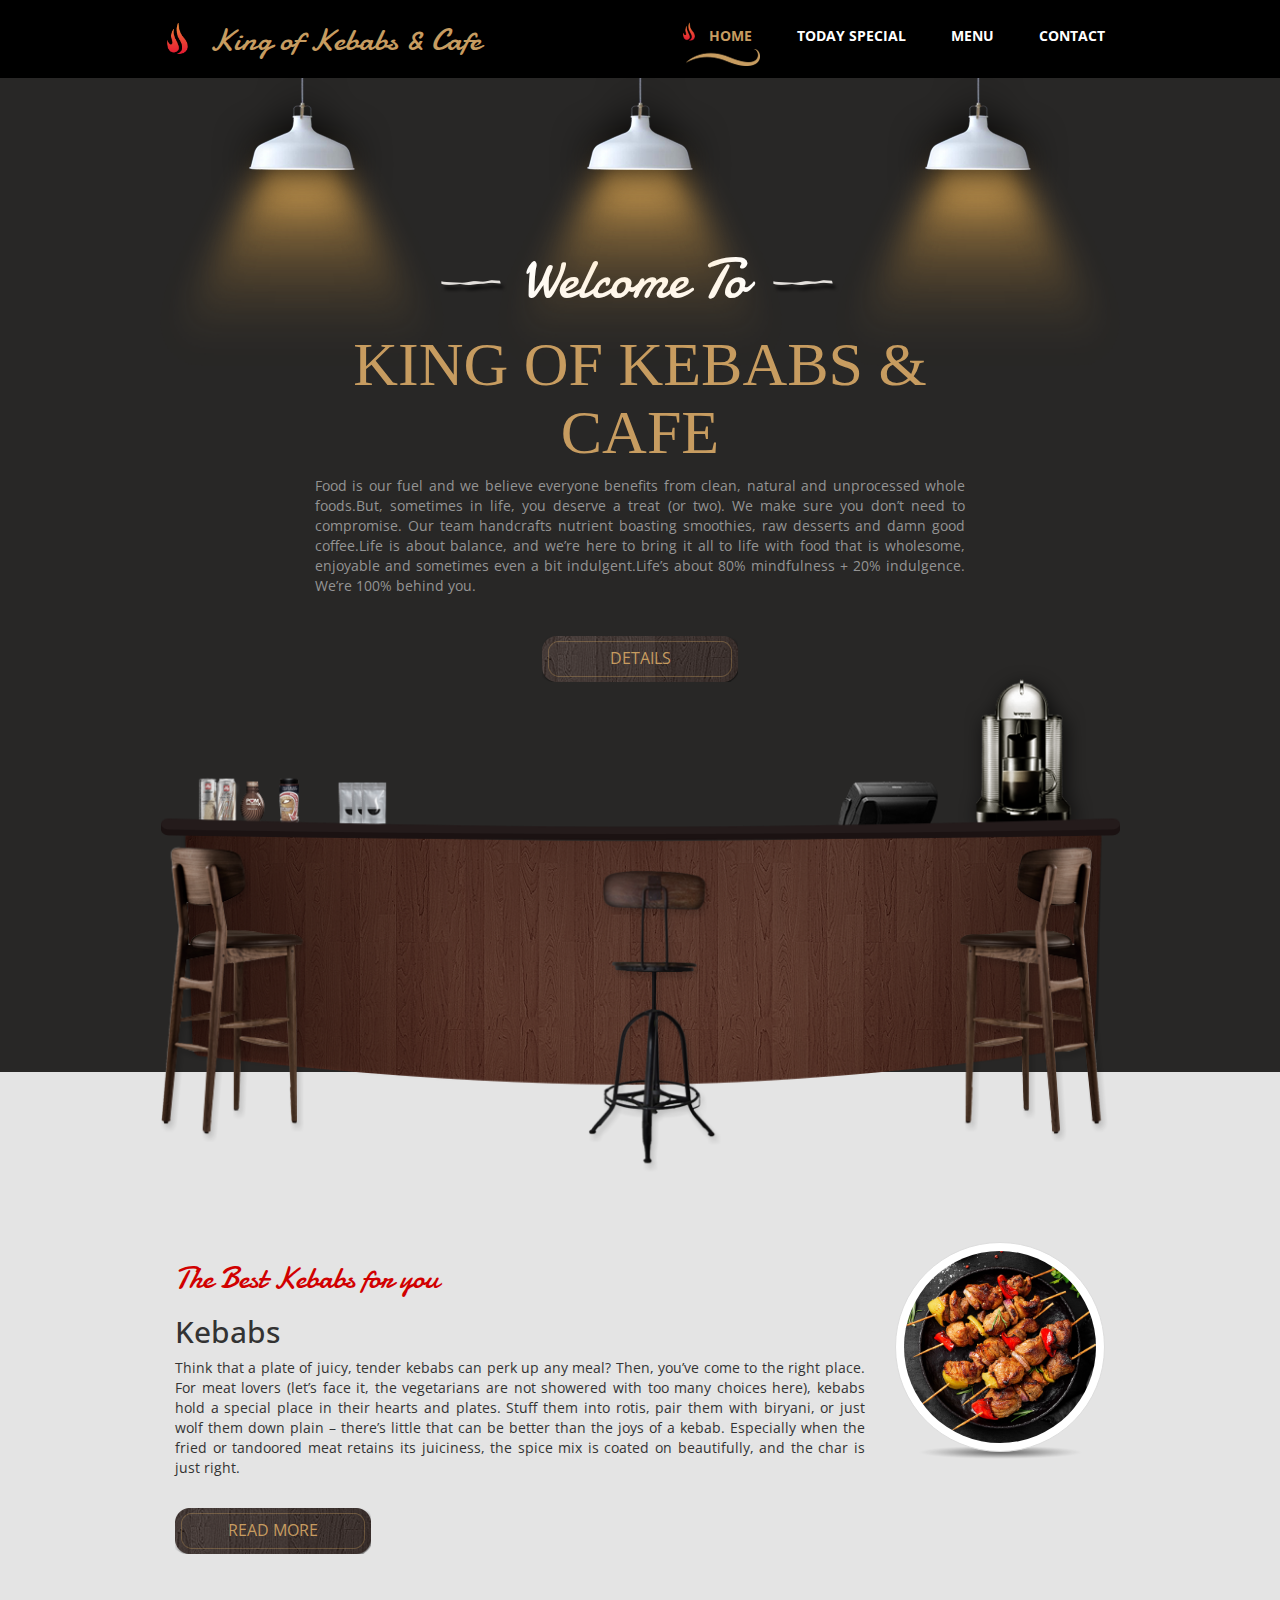
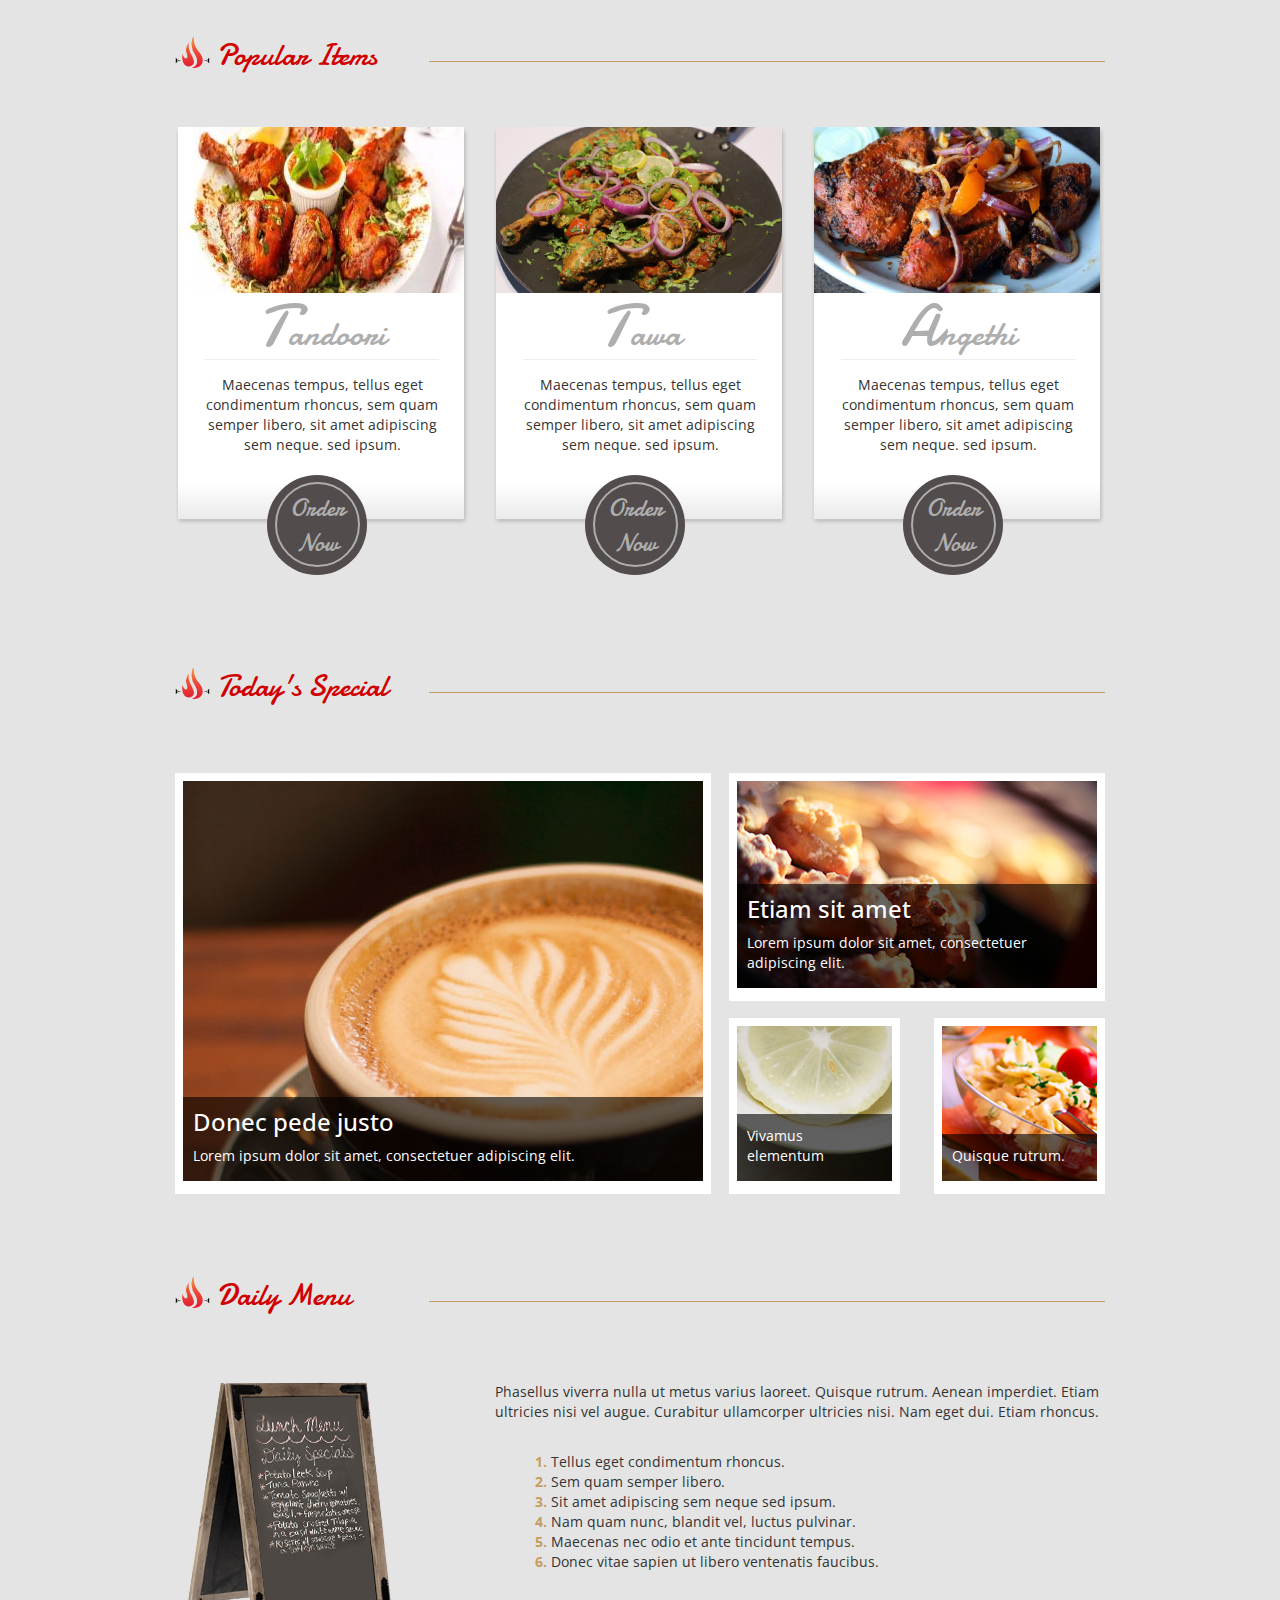
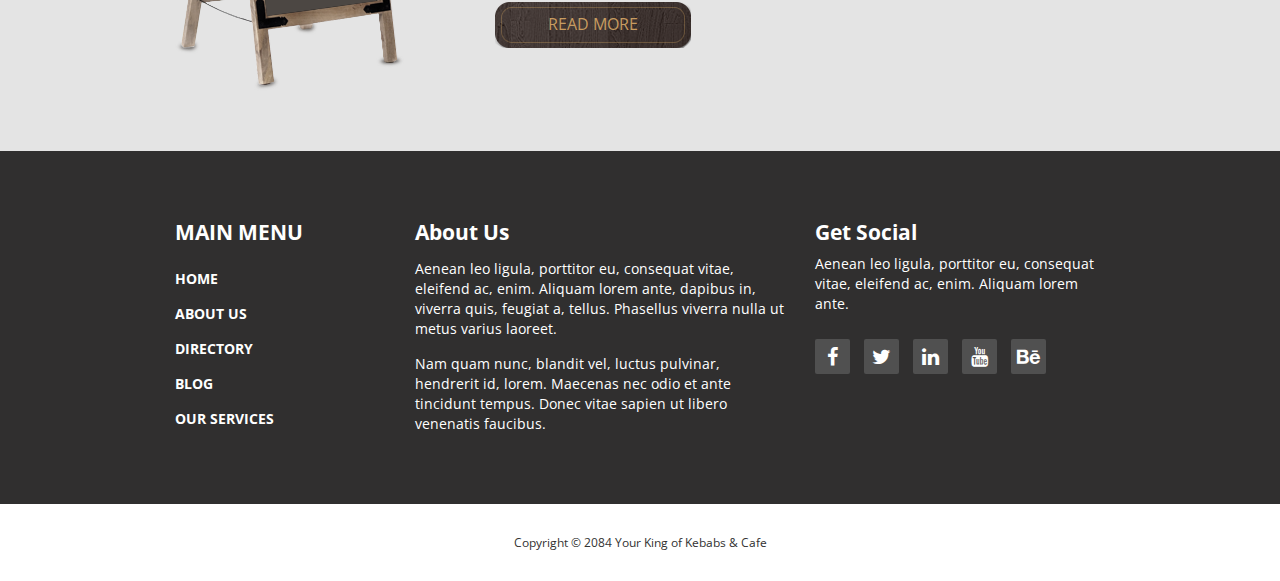
==== index.html @ 45ab11cb "meta tags fixes" ====
<!DOCTYPE html>
<html lang="en">

<head>
  <meta charset="utf-8">
  <meta http-equiv="X-UA-Compatible" content="IE=edge">
  <meta name="viewport" content="width=device-width, initial-scale=1">
  <title>King of Kebabs & Cafe</title>
  <!-- Primary Meta Tags -->
  <title>King of kebabs & Cafe</title>
  <meta name="title" content="King of kebabs & Cafe">
  <meta name="description"
    content="Think that a plate of juicy, tender kebabs can perk up any meal? Then this is the right place.">

  <!-- Open Graph / Facebook -->
  <meta property="og:type" content="website">
  <meta property="og:url" content="https://metatags.io/">
  <meta property="og:title" content="King of kebabs & Cafe">
  <meta property="og:description"
    content="Think that a plate of juicy, tender kebabs can perk up any meal? Then this is the right place.">
  <meta property="og:image"
    content="https://metatags.io/assets/meta-tags-16a33a6a8531e519cc0936fbba0ad904e52d35f34a46c97a2c9f6f7dd7d336f2.png">

  <!-- Twitter -->
  <meta property="twitter:card" content="summary_large_image">
  <meta property="twitter:url" content="https://metatags.io/">
  <meta property="twitter:title" content="King of kebabs & Cafe">
  <meta property="twitter:description"
    content="Think that a plate of juicy, tender kebabs can perk up any meal? Then this is the right place.">
  <meta property="twitter:image"
    content="https://metatags.io/assets/meta-tags-16a33a6a8531e519cc0936fbba0ad904e52d35f34a46c97a2c9f6f7dd7d336f2.png">
  <meta name="keywords" content="kebabs, king, food, tandoori, australia, canberra, tawa, chcken, grill, fried.">
  <meta name="robots" content="index, follow">
  <meta http-equiv="Content-Type" content="text/html; charset=utf-8">
  <meta name="language" content="English">

  <link href='https://fonts.googleapis.com/css?family=Open+Sans:400,300,400italic,600,700' rel='stylesheet'
    type='text/css'>
  <link href='https://fonts.googleapis.com/css?family=Damion' rel='stylesheet' type='text/css'>
  <link href="css/bootstrap.min.css" rel="stylesheet">
  <link href="css/font-awesome.min.css" rel="stylesheet">
  <link href="css/templatemo-style.css" rel="stylesheet">
  <link rel="shortcut icon" href="img/logo.png" type="image/x-icon" />

</head>

<body>
  <!-- Preloader -->
  <div id="loader-wrapper">
    <div id="loader"></div>
    <div class="loader-section section-left"></div>
    <div class="loader-section section-right"></div>
  </div>
  <!-- End Preloader -->
  <div class="tm-top-header">
    <div class="container">
      <div class="row">
        <div class="tm-top-header-inner">
          <div class="tm-logo-container">
            <img src="img/logo.png" alt="Logo" class="tm-site-logo">
            <h1 class="tm-site-name tm-handwriting-font">King of Kebabs & Cafe</h1>
          </div>
          <div class="mobile-menu-icon">
            <i class="fa fa-bars"></i>
          </div>
          <nav class="tm-nav">
            <ul>
              <li><a href="index.html" class="active">Home</a></li>
              <li><a href="today-special.html">Today Special</a></li>
              <li><a href="menu.html">Menu</a></li>
              <li><a href="contact.html">Contact</a></li>
            </ul>
          </nav>
        </div>
      </div>
    </div>
  </div>
  <section class="tm-welcome-section">
    <div class="container tm-position-relative">
      <div class="tm-lights-container">
        <img src="img/light.png" alt="Light" class="light light-1">
        <img src="img/light.png" alt="Light" class="light light-2">
        <img src="img/light.png" alt="Light" class="light light-3">
      </div>
      <div class="row tm-welcome-content">
        <h2 class="white-text tm-handwriting-font tm-welcome-header"><img src="img/header-line.png" alt="Line"
            class="tm-header-line">&nbsp;Welcome To&nbsp;&nbsp;<img src="img/header-line.png" alt="Line"
            class="tm-header-line"></h2>
        <h2 class="gold-text tm-welcome-header-2">King of Kebabs & cafe</h2>
        <p class="gray-text tm-welcome-description">Food is our fuel and we believe everyone benefits from clean,
          natural and unprocessed whole foods.

          ​

          But, sometimes in life, you deserve a treat (or two). We make sure you don’t need to compromise. Our team
          handcrafts nutrient boasting smoothies, raw desserts and damn good coffee.

          ​

          Life is about balance, and we’re here to bring it all to life with food that is wholesome, enjoyable and
          sometimes even a bit indulgent.

          ​

          Life’s about 80% mindfulness + 20% indulgence. We’re 100% behind you.</p>
        <a href="#main" class="tm-more-button tm-more-button-welcome">Details</a>
      </div>
      <img src="img/table-set.png" alt="Table Set" class="tm-table-set img-responsive">
    </div>
  </section>
  <div class="tm-main-section light-gray-bg">
    <div class="container" id="main">
      <section class="tm-section row">
        <div class="col-lg-9 col-md-9 col-sm-8">
          <h2 class="tm-section-header red-text tm-handwriting-font">The Best Kebabs for you</h2>
          <h2>Kebabs</h2>
          <p class="tm-welcome-description">Think that a plate of juicy, tender kebabs can perk up any meal? Then,
            you’ve come to the right place. For meat lovers (let’s face it, the vegetarians are not showered with too
            many choices here), kebabs hold a special place in their hearts and plates. Stuff them into rotis, pair them
            with biryani, or just wolf them down plain – there’s little that can be better than the joys of a kebab.
            Especially when the fried or tandoored meat retains its juiciness, the spice mix is coated on beautifully,
            and the char is just right.</p>
          <a href="#" class="tm-more-button margin-top-30">Read More</a>
        </div>
        <div class="col-lg-3 col-md-3 col-sm-4 tm-welcome-img-container">
          <div class="inline-block shadow-img">
            <img src="img/1.jpg" alt="Image" class="img-circle img-thumbnail">
          </div>
        </div>
      </section>
      <section class="tm-section tm-section-margin-bottom-0 row">
        <div class="col-lg-12 tm-section-header-container">
          <h2 class="tm-section-header red-text tm-handwriting-font"><img src="img/logo.png" alt="Logo"
              class="tm-site-logo"> Popular Items</h2>
          <div class="tm-hr-container">
            <hr class="tm-hr">
          </div>
        </div>
        <div class="col-lg-12 tm-popular-items-container">
          <div class="tm-popular-item">
            <img src="img/tandoori.jpg" alt="Popular" class="tm-popular-item-img">
            <div class="tm-popular-item-description">
              <h3 class="tm-handwriting-font tm-popular-item-title"><span
                  class="tm-handwriting-font bigger-first-letter">T</span>andoori</h3>
              <hr class="tm-popular-item-hr">
              <p>Maecenas tempus, tellus eget condimentum rhoncus, sem quam semper libero, sit amet adipiscing sem
                neque. sed ipsum.</p>
              <div class="order-now-container">
                <a href="#" class="order-now-link tm-handwriting-font">Order Now</a>
              </div>
            </div>
          </div>
          <div class="tm-popular-item">
            <img src="img/tawa.jpg" alt="Popular" class="tm-popular-item-img">
            <div class="tm-popular-item-description">
              <h3 class="tm-handwriting-font tm-popular-item-title"><span
                  class="tm-handwriting-font bigger-first-letter">T</span>awa</h3>
              <hr class="tm-popular-item-hr">
              <p>Maecenas tempus, tellus eget condimentum rhoncus, sem quam semper libero, sit amet adipiscing sem
                neque. sed ipsum.</p>
              <div class="order-now-container">
                <a href="#" class="order-now-link tm-handwriting-font">Order Now</a>
              </div>
            </div>
          </div>
          <div class="tm-popular-item">
            <img src="img/angethi.jpg" alt="Popular" class="tm-popular-item-img">
            <div class="tm-popular-item-description">
              <h3 class="tm-handwriting-font tm-popular-item-title"><span
                  class="tm-handwriting-font bigger-first-letter">A</span>ngethi</h3>
              <hr class="tm-popular-item-hr">
              <p>Maecenas tempus, tellus eget condimentum rhoncus, sem quam semper libero, sit amet adipiscing sem
                neque. sed ipsum.</p>
              <div class="order-now-container">
                <a href="#" class="order-now-link tm-handwriting-font">Order Now</a>
              </div>
            </div>
          </div>
        </div>
      </section>
      <section class="tm-section row">
        <div class="col-lg-12 tm-section-header-container">
          <h2 class="tm-section-header red-text tm-handwriting-font"><img src="img/logo.png" alt="Logo"
              class="tm-site-logo"> Today's Special</h2>
          <div class="tm-hr-container">
            <hr class="tm-hr">
          </div>
        </div>
        <div class="col-lg-12 tm-special-container margin-top-60">
          <div class="tm-special-container-left">
            <!-- left -->
            <div class="tm-special-item">
              <div class="tm-special-img-container">
                <img src="img/special-1.jpg" alt="Special" class="tm-special-img img-responsive">
                <a href="#">
                  <div class="tm-special-description">
                    <h3 class="tm-special-title">Donec pede justo</h3>
                    <p>Lorem ipsum dolor sit amet, consectetuer adipiscing elit.</p>
                  </div>
                </a>
              </div>
            </div>
          </div>
          <div class="tm-special-container-right">
            <!-- right -->
            <div>
              <div class="tm-special-item">
                <div class="tm-special-img-container">
                  <img src="img/special-2.jpg" alt="Special" class="img-responsive">
                  <a href="#">
                    <div class="tm-special-description">
                      <h3 class="tm-special-title">Etiam sit amet</h3>
                      <p>Lorem ipsum dolor sit amet, consectetuer adipiscing elit.</p>
                    </div>
                  </a>
                </div>
              </div>
            </div>
            <div class="tm-special-container-lower">
              <div class="tm-special-item">
                <div class="tm-special-img-container">
                  <img src="img/special-3.jpg" alt="Special" class="img-responsive">
                  <a href="#">
                    <div class="tm-special-description">
                      <p>Vivamus elementum</p>
                    </div>
                  </a>
                </div>
              </div>
              <div class="tm-special-item">
                <div class="tm-special-img-container">
                  <img src="img/special-4.jpg" alt="Special" class="img-responsive">
                  <a href="#">
                    <div class="tm-special-description">
                      <p>Quisque rutrum.</p>
                    </div>
                  </a>
                </div>
              </div>
            </div>
          </div>
        </div>
      </section>
      <section class="tm-section">
        <div class="row">
          <div class="col-lg-12 tm-section-header-container">
            <h2 class="tm-section-header red-text tm-handwriting-font"><img src="img/logo.png" alt="Logo"
                class="tm-site-logo"> Daily Menu</h2>
            <div class="tm-hr-container">
              <hr class="tm-hr">
            </div>
          </div>
        </div>
        <div class="row">
          <div class="tm-daily-menu-container margin-top-60">
            <div class="col-lg-4 col-md-4">
              <img src="img/menu-board.png" alt="Menu board" class="tm-daily-menu-img">
            </div>
            <div class="col-lg-8 col-md-8">
              <p>Phasellus viverra nulla ut metus varius laoreet. Quisque rutrum. Aenean imperdiet. Etiam ultricies nisi
                vel augue. Curabitur ullamcorper ultricies nisi. Nam eget dui. Etiam rhoncus.</p>
              <ol class="margin-top-30">
                <li>Tellus eget condimentum rhoncus.</li>
                <li>Sem quam semper libero.</li>
                <li>Sit amet adipiscing sem neque sed ipsum.</li>
                <li>Nam quam nunc, blandit vel, luctus pulvinar.</li>
                <li>Maecenas nec odio et ante tincidunt tempus.</li>
                <li>Donec vitae sapien ut libero ventenatis faucibus.</li>
              </ol>
              <a href="#" class="tm-more-button margin-top-30">Read More</a>
            </div>
          </div>
        </div>
      </section>
    </div>
  </div>
  <footer>
    <div class="tm-black-bg">
      <div class="container">
        <div class="row margin-bottom-60">
          <nav class="col-lg-3 col-md-3 tm-footer-nav tm-footer-div">
            <h3 class="tm-footer-div-title">Main Menu</h3>
            <ul>
              <li><a href="#">Home</a></li>
              <li><a href="#">About Us</a></li>
              <li><a href="#">Directory</a></li>
              <li><a href="#">Blog</a></li>
              <li><a href="#">Our Services</a></li>
            </ul>
          </nav>
          <div class="col-lg-5 col-md-5 tm-footer-div">
            <h3 class="tm-footer-div-title">About Us</h3>
            <p class="margin-top-15">Aenean leo ligula, porttitor eu, consequat vitae, eleifend ac, enim. Aliquam lorem
              ante, dapibus in, viverra quis, feugiat a, tellus. Phasellus viverra nulla ut metus varius laoreet.</p>
            <p class="margin-top-15">Nam quam nunc, blandit vel, luctus pulvinar, hendrerit id, lorem. Maecenas nec odio
              et ante tincidunt tempus. Donec vitae sapien ut libero venenatis faucibus.</p>
          </div>
          <div class="col-lg-4 col-md-4 tm-footer-div">
            <h3 class="tm-footer-div-title">Get Social</h3>
            <p>Aenean leo ligula, porttitor eu, consequat vitae, eleifend ac, enim. Aliquam lorem ante.</p>
            <div class="tm-social-icons-container">
              <a href="#" class="tm-social-icon"><i class="fa fa-facebook"></i></a>
              <a href="#" class="tm-social-icon"><i class="fa fa-twitter"></i></a>
              <a href="#" class="tm-social-icon"><i class="fa fa-linkedin"></i></a>
              <a href="#" class="tm-social-icon"><i class="fa fa-youtube"></i></a>
              <a href="#" class="tm-social-icon"><i class="fa fa-behance"></i></a>
            </div>
          </div>
        </div>
      </div>
    </div>
    <div>
      <div class="container">
        <div class="row tm-copyright">
          <p class="col-lg-12 small copyright-text text-center">Copyright &copy; 2084 Your King of Kebabs & Cafe</p>
        </div>
      </div>
    </div>
  </footer> <!-- Footer content-->
  <!-- JS -->
  <script type="text/javascript" src="js/jquery-1.11.2.min.js"></script> <!-- jQuery -->
  <script type="text/javascript" src="js/templatemo-script.js"></script> <!-- Templatemo Script -->

</body>

</html>
---- css/templatemo-style.css ----
/** 

King of kebabs & Cafe

http://www.templatemo.com/tm-466-cafe-house


    
COLOR CODES
  Gold: #c79c60;
*/

/** Preloader 
* https://ihatetomatoes.net/create-custom-preloading-screen/
*/
#loader-wrapper {
    position: fixed;
    top: 0;
    left: 0;
    width: 100%;
    height: 100%;
    z-index: 1000;
}
#loader {
    display: block;
    position: relative;
    left: 50%;
    top: 50%;
    width: 150px;
    height: 150px;
    margin: -75px 0 0 -75px;
    border-radius: 50%;
    border: 3px solid transparent;
    border-top-color: #3498db;

    -webkit-animation: spin 2s linear infinite; /* Chrome, Opera 15+, Safari 5+ */
    animation: spin 2s linear infinite; /* Chrome, Firefox 16+, IE 10+, Opera */

    z-index: 1001;
}
#loader:before {
    content: "";
    position: absolute;
    top: 5px;
    left: 5px;
    right: 5px;
    bottom: 5px;
    border-radius: 50%;
    border: 3px solid transparent;
    border-top-color: #e74c3c;

    -webkit-animation: spin 3s linear infinite; /* Chrome, Opera 15+, Safari 5+ */
    animation: spin 3s linear infinite; /* Chrome, Firefox 16+, IE 10+, Opera */
}

#loader:after {
    content: "";
    position: absolute;
    top: 15px;
    left: 15px;
    right: 15px;
    bottom: 15px;
    border-radius: 50%;
    border: 3px solid transparent;
    border-top-color: #f9c922;

    -webkit-animation: spin 1.5s linear infinite; /* Chrome, Opera 15+, Safari 5+ */
      animation: spin 1.5s linear infinite; /* Chrome, Firefox 16+, IE 10+, Opera */
}

@-webkit-keyframes spin {
    0%   { 
        -webkit-transform: rotate(0deg);  /* Chrome, Opera 15+, Safari 3.1+ */
        -ms-transform: rotate(0deg);  /* IE 9 */
        transform: rotate(0deg);  /* Firefox 16+, IE 10+, Opera */
    }
    100% {
        -webkit-transform: rotate(360deg);  /* Chrome, Opera 15+, Safari 3.1+ */
        -ms-transform: rotate(360deg);  /* IE 9 */
        transform: rotate(360deg);  /* Firefox 16+, IE 10+, Opera */
    }
}
@keyframes spin {
    0%   { 
        -webkit-transform: rotate(0deg);  /* Chrome, Opera 15+, Safari 3.1+ */
        -ms-transform: rotate(0deg);  /* IE 9 */
        transform: rotate(0deg);  /* Firefox 16+, IE 10+, Opera */
    }
    100% {
        -webkit-transform: rotate(360deg);  /* Chrome, Opera 15+, Safari 3.1+ */
        -ms-transform: rotate(360deg);  /* IE 9 */
        transform: rotate(360deg);  /* Firefox 16+, IE 10+, Opera */
    }
}

#loader-wrapper .loader-section {
    position: fixed;
    top: 0;
    width: 51%;
    height: 100%;
    background: #222222;
    z-index: 1000;
    -webkit-transform: translateX(0);  /* Chrome, Opera 15+, Safari 3.1+ */
    -ms-transform: translateX(0);  /* IE 9 */
    transform: translateX(0);  /* Firefox 16+, IE 10+, Opera */
}

#loader-wrapper .loader-section.section-left {
    left: 0;
}

#loader-wrapper .loader-section.section-right {
    right: 0;
}

/* Loaded */
.loaded #loader-wrapper .loader-section.section-left {
    -webkit-transform: translateX(-100%);  /* Chrome, Opera 15+, Safari 3.1+ */
        -ms-transform: translateX(-100%);  /* IE 9 */
            transform: translateX(-100%);  /* Firefox 16+, IE 10+, Opera */

    -webkit-transition: all 0.7s 0.3s cubic-bezier(0.645, 0.045, 0.355, 1.000);  
            transition: all 0.7s 0.3s cubic-bezier(0.645, 0.045, 0.355, 1.000);
}

.loaded #loader-wrapper .loader-section.section-right {
    -webkit-transform: translateX(100%);  /* Chrome, Opera 15+, Safari 3.1+ */
        -ms-transform: translateX(100%);  /* IE 9 */
            transform: translateX(100%);  /* Firefox 16+, IE 10+, Opera */

-webkit-transition: all 0.7s 0.3s cubic-bezier(0.645, 0.045, 0.355, 1.000);  
    transition: all 0.7s 0.3s cubic-bezier(0.645, 0.045, 0.355, 1.000);
}

.loaded #loader {
    opacity: 0;
    -webkit-transition: all 0.3s ease-out;  
            transition: all 0.3s ease-out;
}
.loaded #loader-wrapper {
    visibility: hidden;

    -webkit-transform: translateY(-100%);  /* Chrome, Opera 15+, Safari 3.1+ */
        -ms-transform: translateY(-100%);  /* IE 9 */
            transform: translateY(-100%);  /* Firefox 16+, IE 10+, Opera */

    -webkit-transition: all 0.3s 1s ease-out;  
            transition: all 0.3s 1s ease-out;
}
/* end Preloader */

body { overflow-x: hidden; }
ul { 
  margin: 0; 
  padding: 0;
}
* { font-family: 'Open Sans', sans-serif; }
.container { max-width: 960px; }
.tm-handwriting-font { font-family: 'Damion', cursive; }
.tm-top-header {
  background: black;
  color: white;
}
.tm-site-logo,
 .tm-site-name {
  vertical-align: bottom;
}
.tm-site-logo {
  width: 35px;
}
.tm-site-name {
  color: #c79c60;
  display: inline-block;
  font-size: 32px;
  margin: 0 10px;  
}
.tm-logo-container { padding: 10px 0; }
.tm-nav {
  display: -webkit-box;
  display: -webkit-flex;
  display: -ms-flexbox;
  display: flex;
  -webkit-box-align: center;
  -webkit-align-items: center;
      -ms-flex-align: center;
          align-items: center;
  font-weight: 700;
  text-transform: uppercase;  
}
.tm-nav li {
  list-style: none;
  float: left;
}
.tm-nav li a {
  color: white;
  display: inline-block;
  padding: 15px 15px 20px 30px;
  -webkit-transition: all 0.3s ease;
          transition: all 0.3s ease;
}
.tm-nav li a:hover,
 .tm-nav li a:focus,
 .tm-nav li a.active {  
  color: #c79c60;
  text-decoration: none;
}
.tm-nav li a.active {
  background: url(../img/logo.png) no-repeat, url(../img/nav-underline.png) no-repeat;
  background-size: 20px, 74px 17px;
  background-position: 0% 30%, center bottom;
}
.tm-top-header-inner {
  display: -webkit-box;
  display: -webkit-flex;
  display: -ms-flexbox;
  display: flex;
  -webkit-box-pack: justify;
  -webkit-justify-content: space-between;
      -ms-flex-pack: justify;
          justify-content: space-between;
  padding-top: 10px;
  padding-bottom: 10px;
}
.mobile-menu-icon { display: none; }
.tm-section { margin-bottom: 60px; }
.tm-section-margin-bottom-0 { margin-bottom: 0; }

/* Welcome */
.tm-welcome-section {
  background: #282726;
  text-align: center;
}
.white-text { color: white; }
.blue-text { color: #0066CC; }
.gold-text { color: #c79c60; }
.red-text { color: #d10000; }
.gray-text { color: #949494; }
.green-text { color: #30A430; }
.tm-welcome-header { font-size: 56px; }
.tm-welcome-header-2 {
  font-family: 'Times New Roman', serif;
  font-size: 62px;
  text-transform: uppercase;
}
.tm-welcome-content {
  margin: 150px auto 350px;
  max-width: 650px;
}
.tm-welcome-description { text-align: justify; }
.tm-welcome-img-container { text-align: right; }
.tm-more-button-welcome { margin: 40px auto; }
.tm-more-button {  
  display: -webkit-box;  
  display: -webkit-flex;  
  display: -ms-flexbox;  
  display: flex;
  -webkit-box-pack: center;
  -webkit-justify-content: center;
      -ms-flex-pack: center;
          justify-content: center;
  -webkit-box-align: center;
  -webkit-align-items: center;
      -ms-flex-align: center;
          align-items: center;
  background-image: url(../img/tm-brown-button.png);
  width: 196px;
  height: 46px;  
  text-transform: uppercase;
  font-size: 16px;
  color: #c79c60;
  -webkit-transition: all 0.3s ease;
          transition: all 0.3s ease;
}
.tm-more-button:hover,
.tm-more-button:focus {
  color: white;
  text-decoration: none;
}
.tm-position-relative { position: relative; }
.tm-table-set {
  position: absolute;
  bottom: -100px;
  left: 0;
}
.tm-lights-container {
  position: absolute;
  top: 0;
  left: 0;
  display: -webkit-box;
  display: -webkit-flex;
  display: -ms-flexbox;
  display: flex;
  -webkit-box-pack: justify;
  -webkit-justify-content: space-between;
      -ms-flex-pack: justify;
          justify-content: space-between;
  width: 100%;
}

/* Main content */
.light-gray-bg { background-color: #e4e4e4; }
.tm-main-section { padding-top: 170px; }
.img-thumbnail { padding: 8px; }
.inline-block { display: inline-block; }
.shadow-img {
  background: url(../img/shadow.png) no-repeat center bottom;
  padding-bottom: 7px;
}
.margin-top-30 { margin-top: 30px; }

/* Footer */
.tm-black-bg {
  background-color: #302f2f;
  color: white;
  padding-top: 50px;
}
.tm-footer-div-title {
  color: white;
  font-size: 21px;
  font-weight: 700;
}
.tm-footer-nav {
  font-weight: 700;
  text-transform: uppercase;
}
.tm-footer-nav ul { list-style: none; }
.tm-footer-nav li { padding: 15px 0 0 0; }
.tm-footer-nav li a { color: white; }
.tm-footer-nav li a:hover {
  color: #c79c60;
  text-decoration: none;
}
.margin-bottom-30 { margin-bottom: 30px; }
.margin-bottom-60 { margin-bottom: 60px; }
.margin-top-60 { margin-top: 60px; }
.margin-top-15 { margin-top: 15px; }
.copyright-text {
  margin-top: 30px;
  margin-bottom: 30px;
}
.tm-social-icon {
  background-color: #505050;
  color: white;
  display: inline-block;
  font-size: 20px;
  -webkit-transition: all 0.3s ease;
  transition: all 0.3s ease;
  width: 35px;
  height: 35px;
  border-radius: 2px;
  text-align: center;
  padding-top: 4px;
  margin-right: 10px;
}
.tm-social-icon:last-child { margin-right: 0; }
.tm-social-icon:hover,
.tm-social-icon:focus {
  background-color: #BB8232;
  color: white;
}
.tm-social-icons-container { margin-top: 25px; }
.tm-popular-item {
  background: url(../img/popular-item-bg.png) no-repeat;
  background-size: 100% 100%;
  max-width: 294px;
  margin-top: 30px;  
  margin-bottom: 80px;
}
.tm-popular-item-img { margin-left: 3px; }
.tm-popular-items-container {
  display: -webkit-box;
  display: -webkit-flex;
  display: -ms-flexbox;
  display: flex;
  -webkit-flex-wrap: wrap;
      -ms-flex-wrap: wrap;
          flex-wrap: wrap;
  -webkit-box-pack: justify;
  -webkit-justify-content: space-between;
      -ms-flex-pack: justify;
          justify-content: space-between;
  margin-bottom: 40px;
}
.tm-popular-items-container:last-child { margin-top: 15px; }
.tm-popular-item-description {
  padding: 0 30px 60px;
  position: relative;
  text-align: center;
}
.tm-popular-item-title,
.order-now-link {
  color: rgb(174,174,174);
  -webkit-transition: all 0.3s ease;
          transition: all 0.3s ease;
}
.order-now-link {
  font-size: 24px;
  border: 2px solid rgb(174,174,174);
  border-radius: 50%;
  width: 85px;
  height: 85px;
  padding-top: 8px;
  -webkit-transition: all 0.3s ease;
          transition: all 0.3s ease;
}
.tm-popular-item:hover { background-image: url(../img/popular-item-bg-hover.png); }
.tm-popular-item:hover .tm-popular-item-title { color: #c79c60; }
.tm-popular-item:hover hr {
  border-color: #c79c60;
  -webkit-transition: all 0.3s ease;
          transition: all 0.3s ease;
}
.tm-popular-item:hover .order-now-link {
  border-color: #c79c60;
  color: #c79c60;
  text-decoration: none;
}
.tm-popular-item-title {
  font-size: 34px;
  margin-top: 0;
  margin-bottom: 0;
}
.tm-popular-item-hr {
  margin-top: 0;
  margin-bottom: 15px;
}
.bigger-first-letter { font-size: 60px; }
.order-now-container {
  width: 100px;
  height: 100px;
  background-color: rgb(82, 76, 76);
  border-radius: 50%;
  margin: 0 auto;
  display: -webkit-box;
  display: -webkit-flex;
  display: -ms-flexbox;
  display: flex;
  -webkit-box-align: center;
  -webkit-align-items: center;
      -ms-flex-align: center;
          align-items: center;
  -webkit-box-pack: center;
  -webkit-justify-content: center;
      -ms-flex-pack: center;
          justify-content: center;
  color: white;
  position: absolute;
  left: 92px;
  bottom: -50px;
}
.tm-special-item {
  display: inline-block;
  padding: 8px;
  background-color: white;
  max-width: 100%;
}
.tm-special-img-container {
  display: inline-block;
  position: relative;
  max-width: 100%;
}

.tm-special-description {
  position: absolute;
  left: 0;
  bottom: 0;
  color: white;
  background: rgba(0,0,0,0.6);
  width: 100%;
  padding: 12px 10px 5px;
}
.tm-special-title { margin-top: 0; }
.tm-special-container {
  display: -webkit-box;
  display: -webkit-flex;
  display: -ms-flexbox;
  display: flex;
  -webkit-box-pack: justify;
  -webkit-justify-content: space-between;
      -ms-flex-pack: justify;
          justify-content: space-between;
}
.tm-special-container-right {
  display: -webkit-box;
  display: -webkit-flex;
  display: -ms-flexbox;
  display: flex;
  -webkit-box-orient: vertical;
  -webkit-box-direction: normal;
  -webkit-flex-direction: column;
      -ms-flex-direction: column;
          flex-direction: column;
  -webkit-box-pack: justify;
  -webkit-justify-content: space-between;
      -ms-flex-pack: justify;
          justify-content: space-between;
}
.tm-special-container-lower {
  display: -webkit-box;
  display: -webkit-flex;
  display: -ms-flexbox;
  display: flex;
  -webkit-box-pack: justify;
  -webkit-justify-content: space-between;
      -ms-flex-pack: justify;
          justify-content: space-between;
}

/* http://stackoverflow.com/questions/488830/ol-with-numbers-another-color */
ol { counter-reset: item }
ol li { display: block }
ol li:before { 
  content: counter(item) ". "; 
  counter-increment: item;
  color: #c79c60; 
  font-weight: 700;
}
.tm-section-header-container {
  display: -webkit-box;
  display: -webkit-flex;
  display: -ms-flexbox;
  display: flex;
  -webkit-box-align: end;
  -webkit-align-items: flex-end;
      -ms-flex-align: end;
          align-items: flex-end;
}
/*http://stackoverflow.com/questions/1032914/how-to-make-a-div-to-fill-a-remaining-horizontal-space-a-very-simple-but-annoyi*/
.tm-section-header { width: 350px; }
.tm-hr-container {
  width: 100%;
  height: 41px;
}
.tm-hr { border-color: #c79c60; }
.tm-daily-menu-container { overflow: hidden; }

/* Menu */
.tm-side-menu {
  color: white;
  width: 242px;
  padding-top: 7px;
  position: relative;
  z-index: 1;
  text-align: center;
  text-transform: uppercase;  
}
.tm-side-menu-bg {
  position: absolute;
  top: 0;
  left: 0;
}
.tm-side-menu li { list-style: none; }
.tm-side-menu li a {
  color: #7c6a51;
  padding: 7px;
  display: block;
  -webkit-transition: all 0.3s ease;
          transition: all 0.3s ease;
}
.tm-side-menu li a:hover,
.tm-side-menu li a.active {
  color: #c79c60;
  text-decoration: none;
}
.tm-product {
  margin-right: 0;
  margin-left: auto;
  max-width: 652px;
  display: -webkit-box;
  display: -webkit-flex;
  display: -ms-flexbox;
  display: flex;
  -webkit-box-pack: justify;
  -webkit-justify-content: space-between;
      -ms-flex-pack: justify;
          justify-content: space-between;
  -webkit-box-align: center;
  -webkit-align-items: center;
      -ms-flex-align: center;
          align-items: center;
  background-color: white;
  padding: 20px;
}
.tm-product-text { max-width: 325px; }
.tm-product-price {
  width: 100px;
  height: 100px;
  background-color: rgb(82, 76, 76);
  border-radius: 50%;
  display: -webkit-box;
  display: -webkit-flex;
  display: -ms-flexbox;
  display: flex;
  -webkit-box-align: center;
  -webkit-align-items: center;
      -ms-flex-align: center;
          align-items: center;
  -webkit-box-pack: center;
  -webkit-justify-content: center;
      -ms-flex-pack: center;
          justify-content: center;
  color: white;
  position: relative;
}
.tm-product-title {
  margin-top: 0;
  margin-bottom: 15px;
  -webkit-transition: all 0.3s ease;
          transition: all 0.3s ease;
}
.tm-product-description {
  margin-bottom: 0;
  text-align: justify;
}
.tm-product-price-link {
  border: 2px solid rgb(174,174,174);
  border-radius: 50%;
  width: 85px;
  height: 85px;
  -webkit-transition: all 0.3s ease;
          transition: all 0.3s ease;
  text-align: center;
  padding-top: 7px;
  font-size: 40px;
  color: rgb(174,174,174);
}
.tm-product {
  cursor: pointer;
  margin-bottom: 20px;
}
.tm-product:hover .tm-product-price-link {
  border-color: #c79c60;
  color: #c79c60;
  text-decoration: none;  
}
.tm-product:hover .tm-product-title { color: #c79c60; }
.tm-product-price-currency {
  font-size: 20px;
  position: absolute;
  top: 24px;
  left: 22px;
}
.form-control {
  border-color: #c79c60;
  border-radius: 10px;
}
.form-control:focus { 
  border-color: rgb(136, 93, 33); 
  -webkit-box-shadow: inset 0 1px 1px rgba(0,0,0,.075), 0 0 8px rgba(199, 156, 96, 0.6); 
          box-shadow: inset 0 1px 1px rgba(0,0,0,.075), 0 0 8px rgba(199, 156, 96, 0.6);
}
button.tm-more-button {
  background-color: transparent;
  border: 0;
  display: block;
  outline: 0;
}
#google-map { 
  height: 350px;
  border: 3px solid #fff;
  border-radius: 10px;
}

@media screen and (max-width: 991px) {
  .tm-welcome-content { margin-bottom: 250px; }
  .tm-main-section { padding-top: 200px; }
  .light { 
    width: 240px; 
    height: auto;
  }
  .tm-footer-div { margin-bottom: 40px; }
  .tm-special-container { display: block; }
  .tm-special-container-left { margin-bottom: 15px; }
  .tm-special-container-lower {
    -webkit-box-pack: start;
    -webkit-justify-content: flex-start;
        -ms-flex-pack: start;
            justify-content: flex-start;
    margin-top: 15px;
  }
  .tm-special-container-lower .tm-special-item { margin-right: 10px; }
  .tm-special-container-lower .tm-special-item:last-child { margin-right: 0; }
  .tm-product { margin-left: 0; }
  .tm-daily-menu-img { margin-bottom: 30px; }
  #google-map { margin-top: 50px; }
}

@media screen and (max-width: 767px) {
  .tm-nav { display: none; }
  .tm-nav li a { padding-left: 35px; }
  .tm-logo-container { margin-left: 15px; }  
  .mobile-menu-icon {
    display: block;
    cursor: pointer;
    color: #c79c60;
    font-size: 30px;
    position: fixed;
    top: 15px;
    right: 15px;
    background-color: rgba(0,0,0,0.6);
    padding: 6px 15px;
    z-index: 1000;
  }
  .tm-nav {
    height: auto;
    position: fixed;
    z-index: 1000;
    top: 69px;
    right: 15px;
    background-color: rgba(0,0,0,0.7);
  }
  .tm-nav li { float: none; }
  .tm-nav li a {
     display: block;
     padding-bottom: 15px;
     margin-bottom: 5px;
  }
  .tm-nav li a.active { background-position: 7% 30%, 40% bottom; }
  .light-1, .light-2 { display: none; }
  .tm-lights-container { -webkit-box-pack: center; -webkit-justify-content: center; -ms-flex-pack: center; justify-content: center; }
  .tm-welcome-header { font-size: 40px; }
  .tm-welcome-img-container { 
    margin-top: 30px;
    text-align: left; 
  }
  .tm-header-line { width: 44px; }
  .tm-main-section { padding-top: 130px; }
  .tm-section-header-container { 
    -webkit-box-align: start; 
    -webkit-align-items: flex-start; 
        -ms-flex-align: start; 
            align-items: flex-start;
    -webkit-box-orient: vertical;
    -webkit-box-direction: normal;
    -webkit-flex-direction: column;
        -ms-flex-direction: column;
            flex-direction: column; 
  }
}

@media screen and (max-width: 650px) {
  .tm-welcome-content {  margin-bottom: 190px; }
  .tm-product {
    -webkit-box-orient: vertical;
    -webkit-box-direction: normal;
    -webkit-flex-direction: column;
        -ms-flex-direction: column;
            flex-direction: column;
  }
  .tm-product-text {
    max-width: 100%;
    margin-top: 20px;
    margin-bottom: 15px;
    text-align: center;
  }
  .tm-product-description { text-align: center; }
}

@media screen and (max-width: 550px) {
  .tm-welcome-content { margin-bottom: 130px; }
}

@media screen and (max-width: 450px) {
  .tm-welcome-content { margin-bottom: 90px; }
}

@media screen and (max-width: 370px) {
  .tm-welcome-content { margin-bottom: 60px; }
}
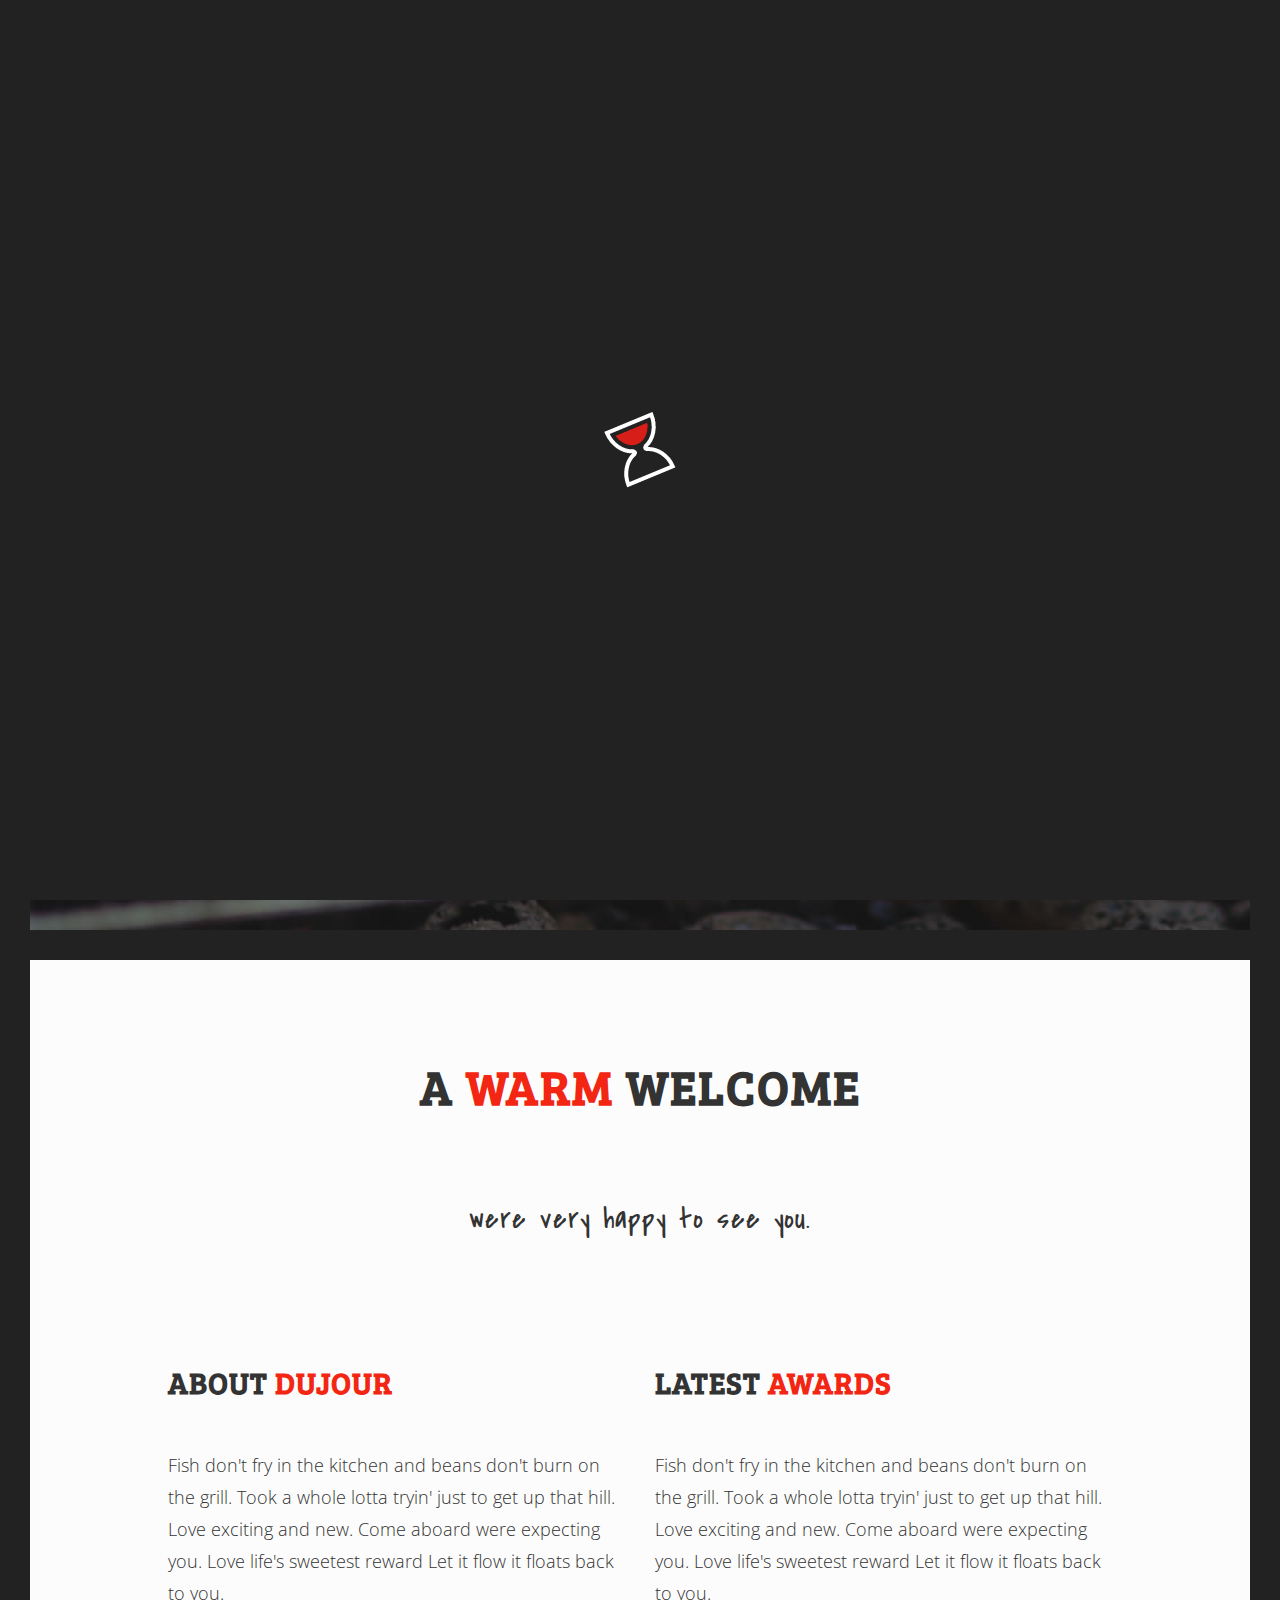
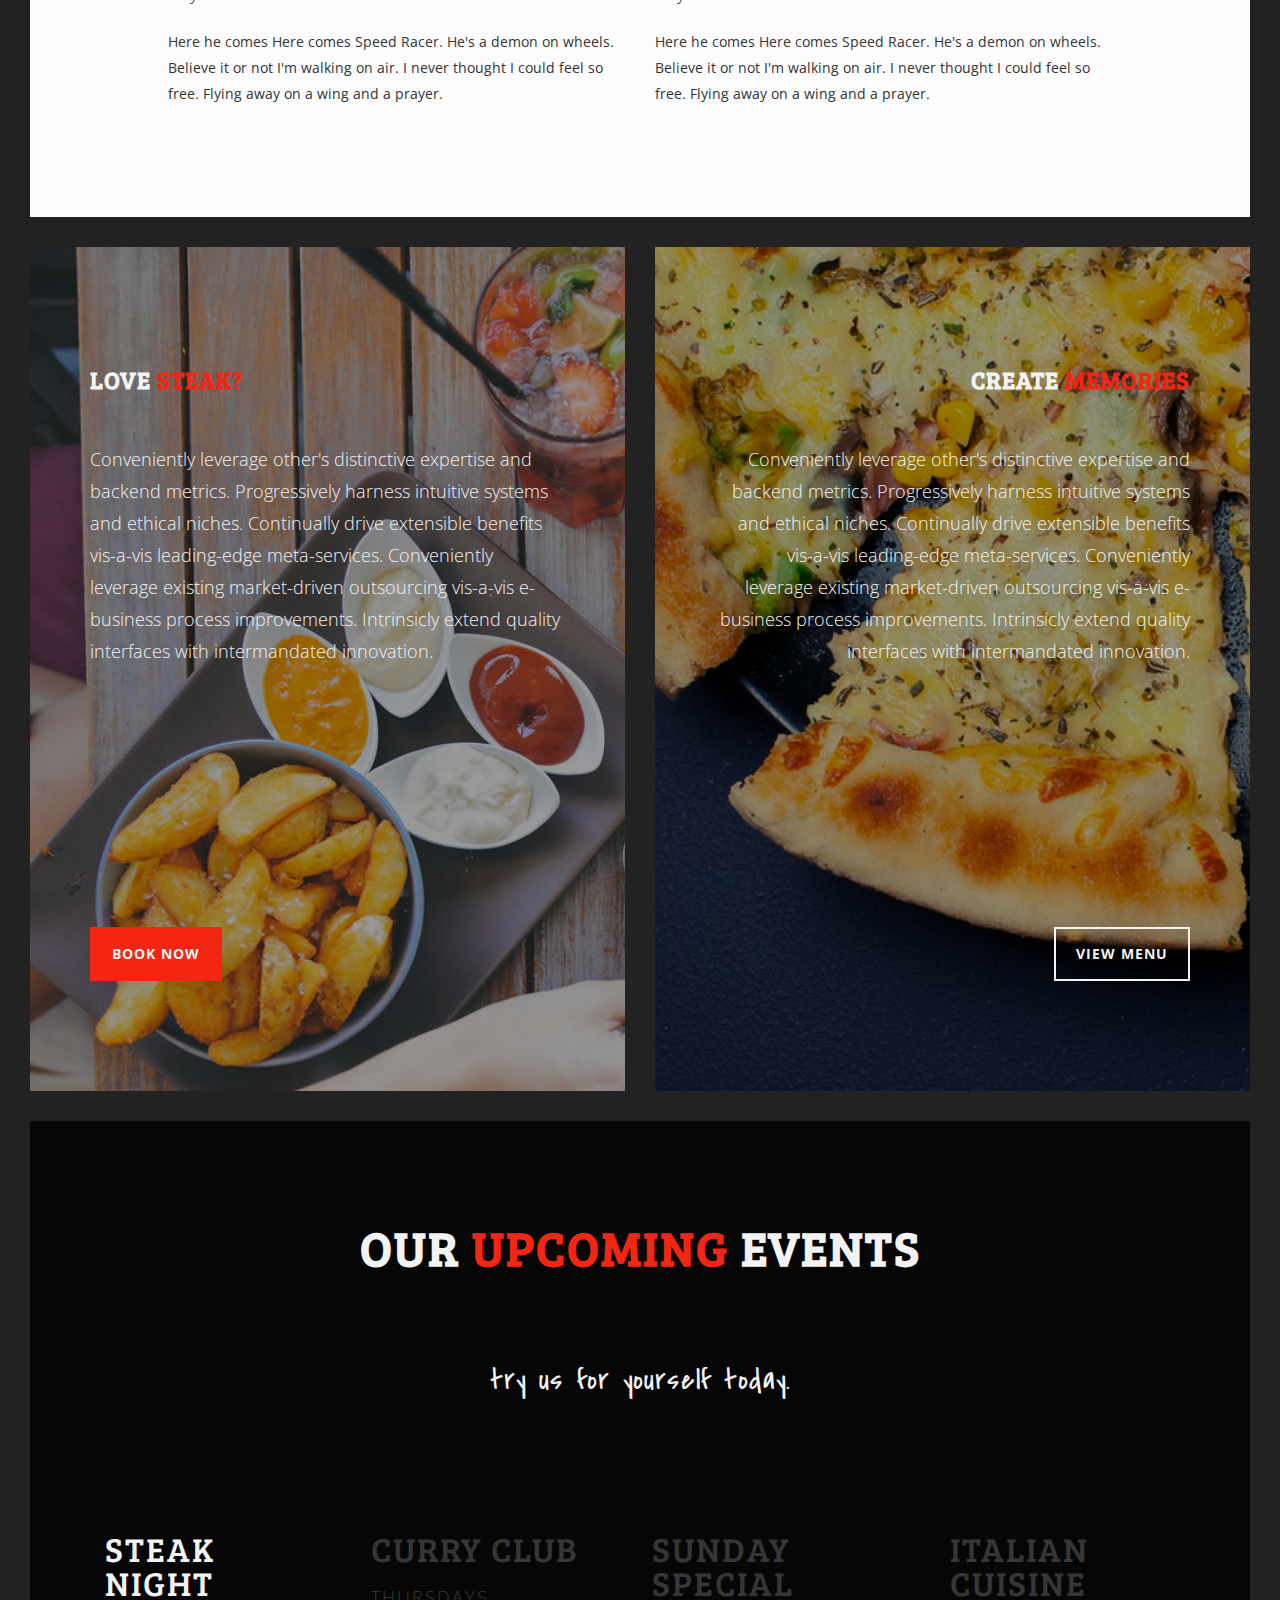
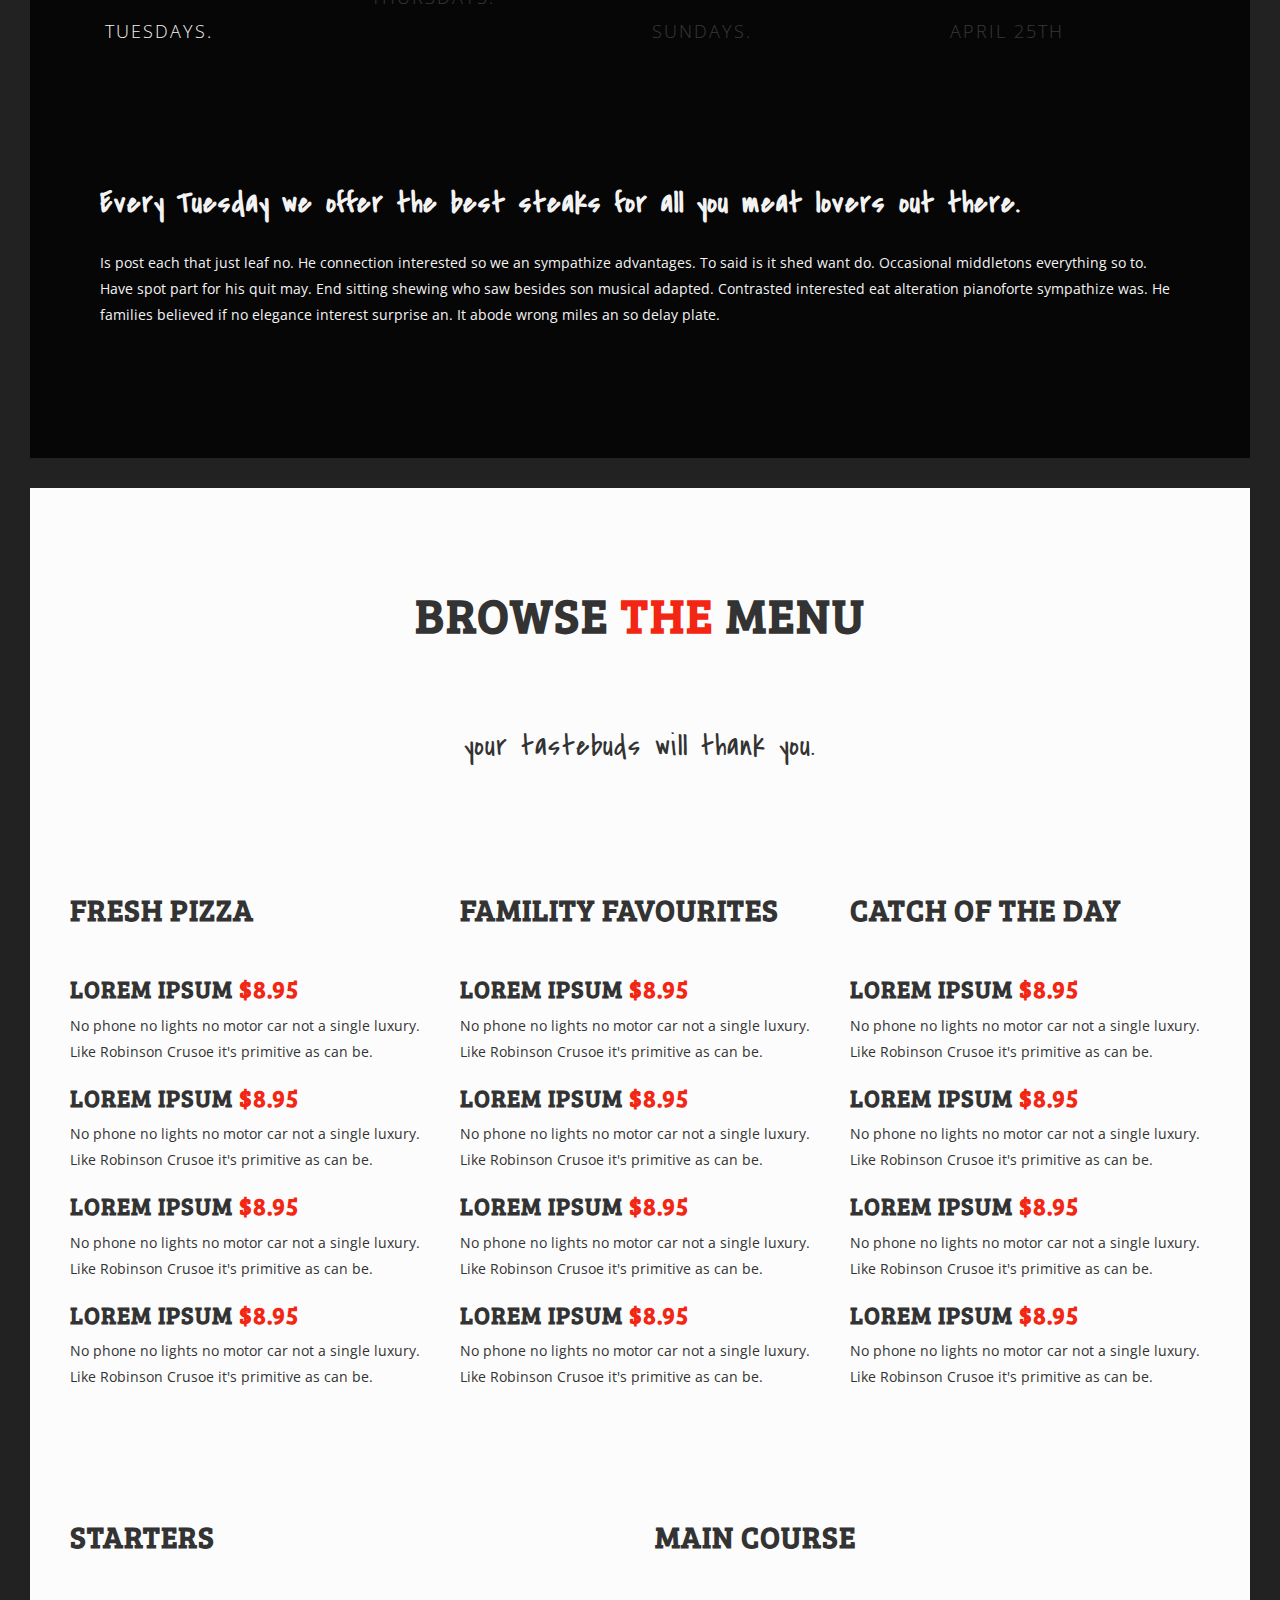
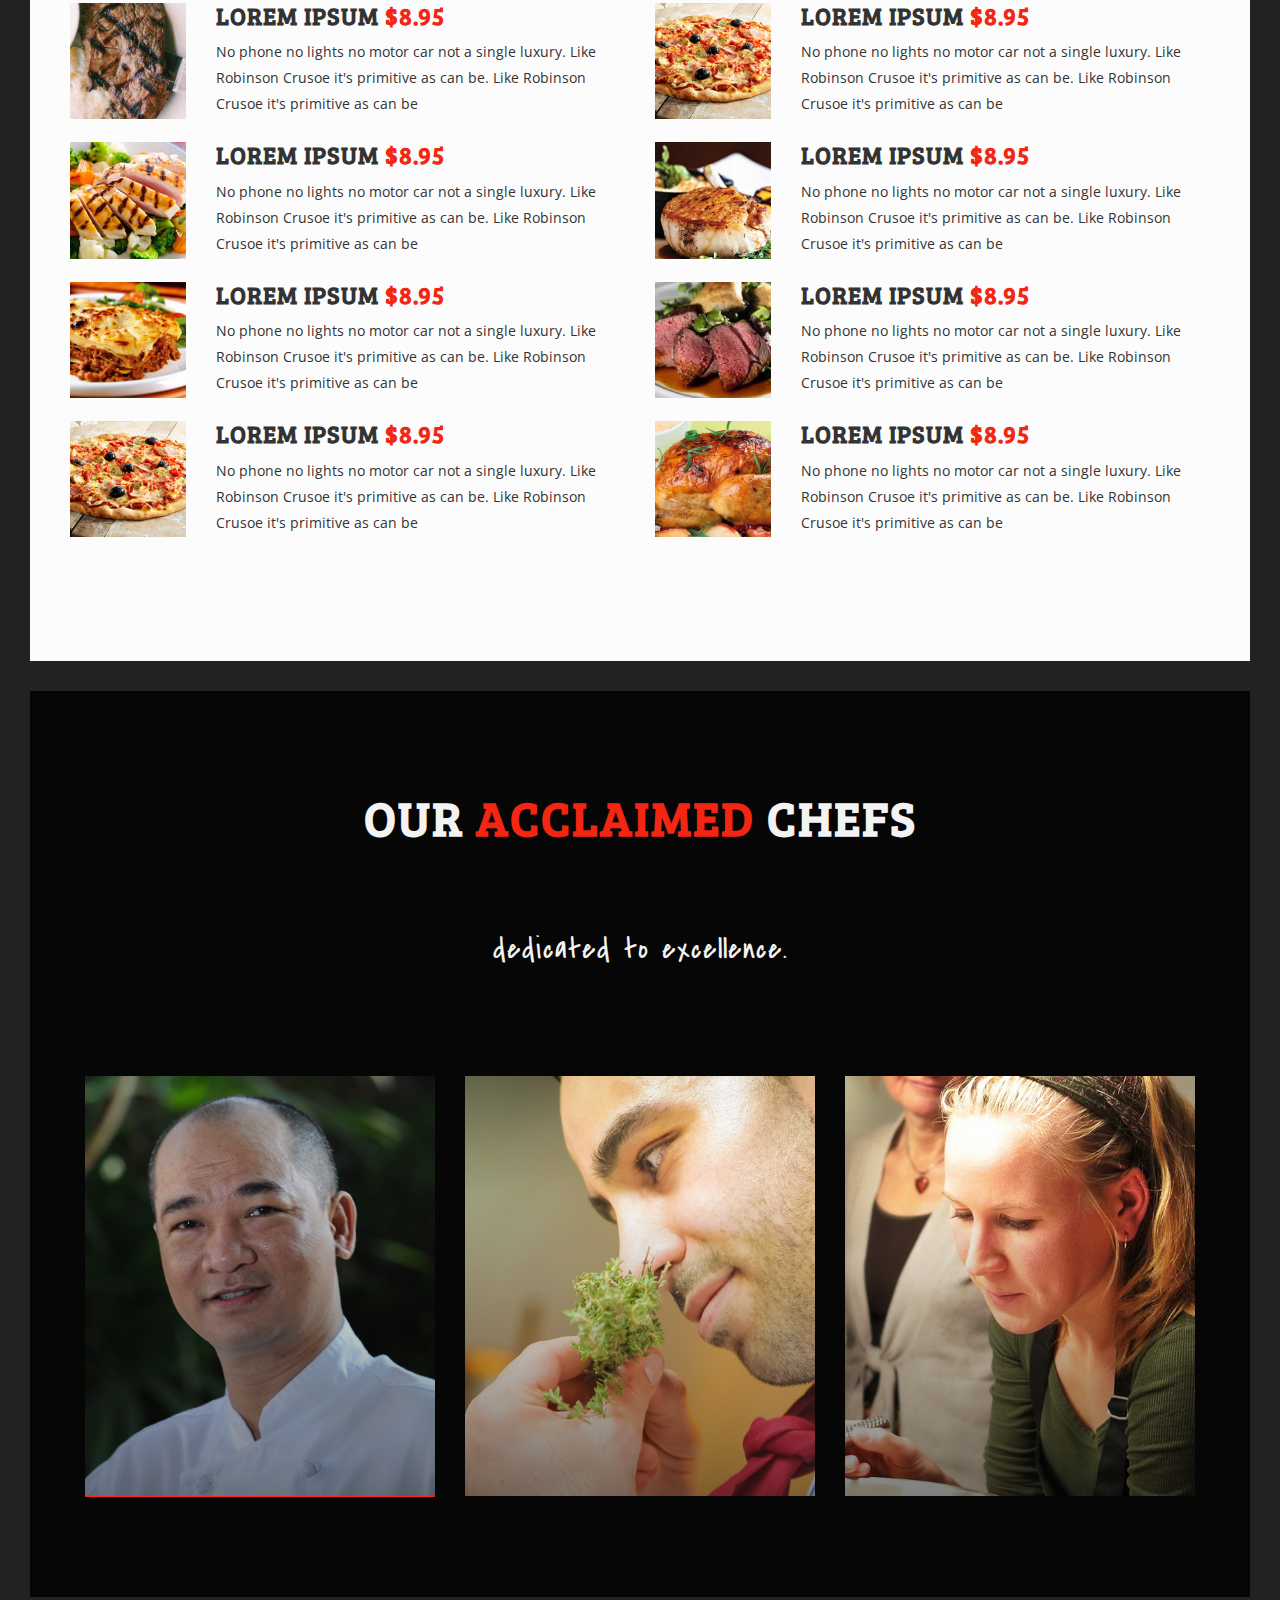
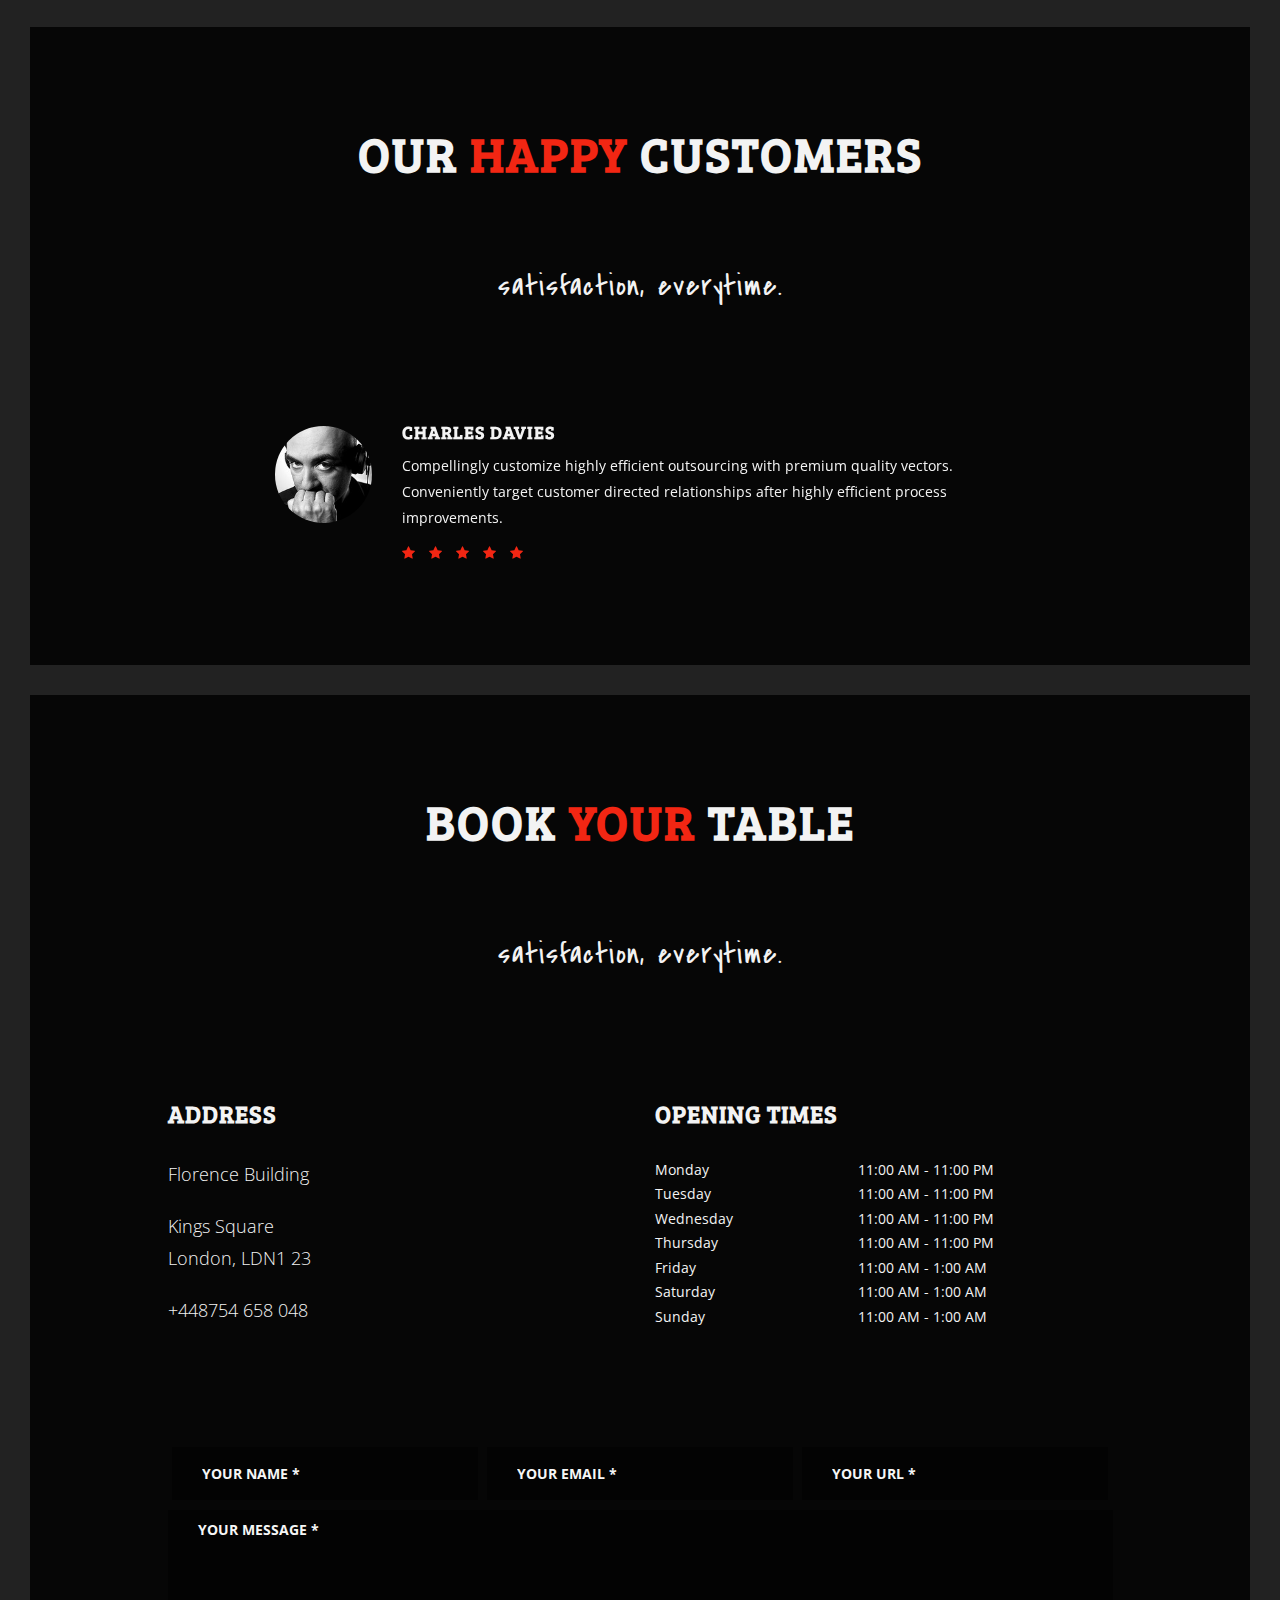
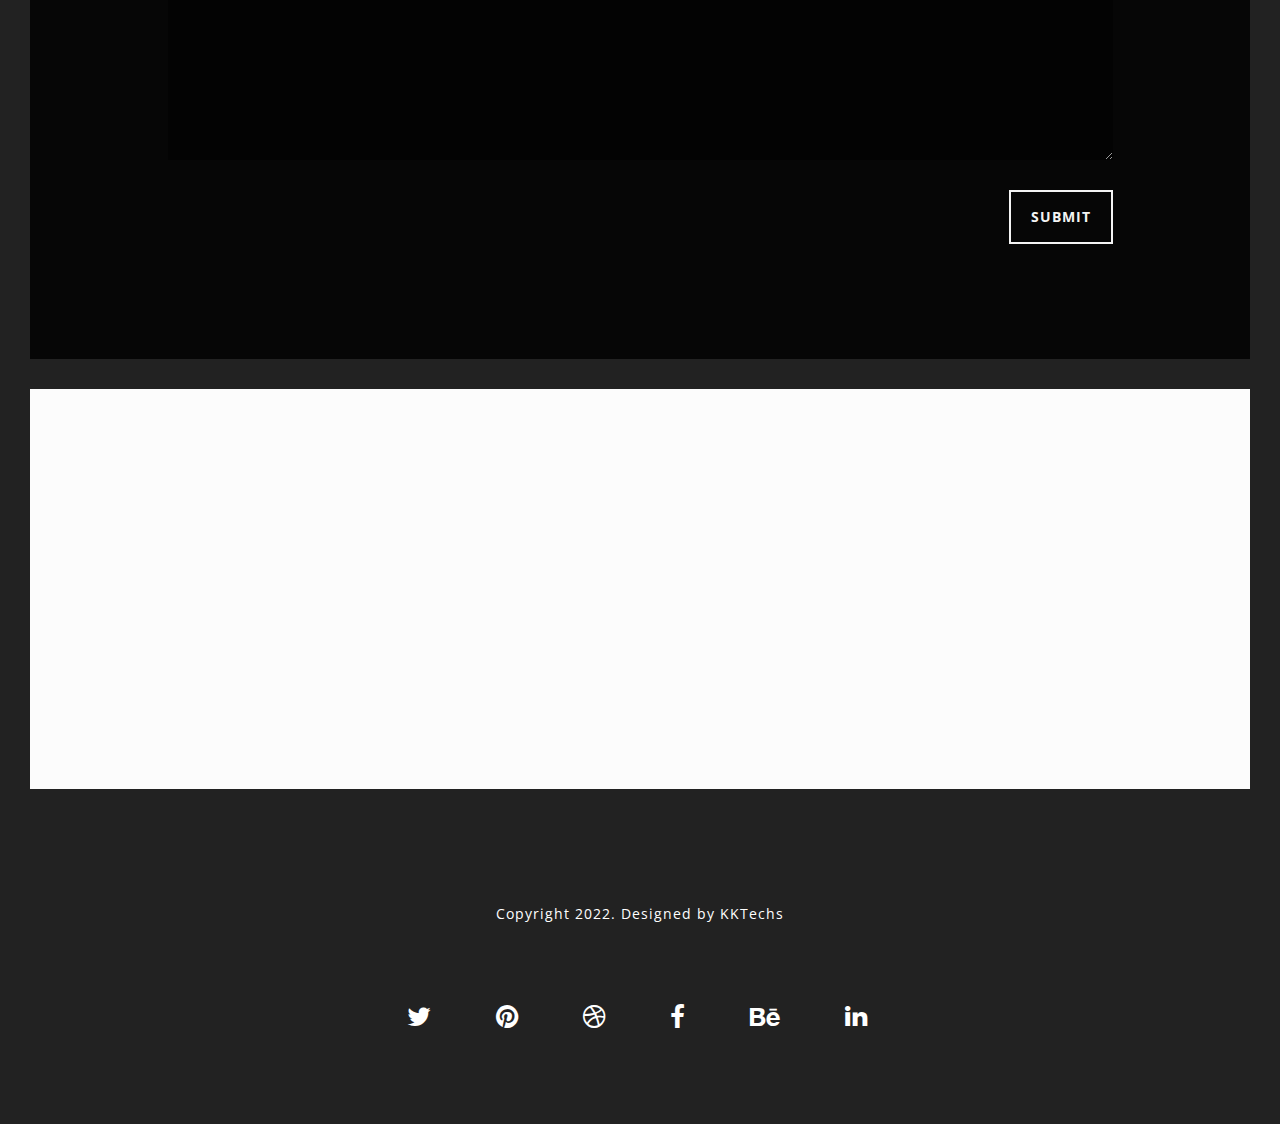
==== commit 9d1ba7d9: "fixes" ====
--- a/index.html
+++ b/index.html
@@ -2,324 +2,834 @@
 <html lang="en">
 
 <head>
+
   <meta charset="utf-8">
-  <meta http-equiv="X-UA-Compatible" content="IE=edge">
+  <meta http-equiv="X-UA-Compatible" content="IE=edge" />
   <meta name="viewport" content="width=device-width, initial-scale=1">
-  <title>King of Kebabs & Cafe</title>
-  <!-- Primary Meta Tags -->
-  <title>King of kebabs & Cafe</title>
-  <meta name="title" content="King of kebabs & Cafe">
-  <meta name="description"
-    content="Think that a plate of juicy, tender kebabs can perk up any meal? Then this is the right place.">
-
-  <!-- Open Graph / Facebook -->
-  <meta property="og:type" content="website">
-  <meta property="og:url" content="https://metatags.io/">
-  <meta property="og:title" content="King of kebabs & Cafe">
-  <meta property="og:description"
-    content="Think that a plate of juicy, tender kebabs can perk up any meal? Then this is the right place.">
-  <meta property="og:image"
-    content="https://metatags.io/assets/meta-tags-16a33a6a8531e519cc0936fbba0ad904e52d35f34a46c97a2c9f6f7dd7d336f2.png">
-
-  <!-- Twitter -->
-  <meta property="twitter:card" content="summary_large_image">
-  <meta property="twitter:url" content="https://metatags.io/">
-  <meta property="twitter:title" content="King of kebabs & Cafe">
-  <meta property="twitter:description"
-    content="Think that a plate of juicy, tender kebabs can perk up any meal? Then this is the right place.">
-  <meta property="twitter:image"
-    content="https://metatags.io/assets/meta-tags-16a33a6a8531e519cc0936fbba0ad904e52d35f34a46c97a2c9f6f7dd7d336f2.png">
-  <meta name="keywords" content="kebabs, king, food, tandoori, australia, canberra, tawa, chcken, grill, fried.">
-  <meta name="robots" content="index, follow">
-  <meta http-equiv="Content-Type" content="text/html; charset=utf-8">
-  <meta name="language" content="English">
-
-  <link href='https://fonts.googleapis.com/css?family=Open+Sans:400,300,400italic,600,700' rel='stylesheet'
-    type='text/css'>
-  <link href='https://fonts.googleapis.com/css?family=Damion' rel='stylesheet' type='text/css'>
-  <link href="css/bootstrap.min.css" rel="stylesheet">
-  <link href="css/font-awesome.min.css" rel="stylesheet">
-  <link href="css/templatemo-style.css" rel="stylesheet">
-  <link rel="shortcut icon" href="img/logo.png" type="image/x-icon" />
+  <meta name="description" content="">
+  <meta name="author" content="">
+  <link rel="shortcut icon" href="assets/img/ico/favicon.ico">
+  <link rel="apple-touch-icon" sizes="144x144" href="assets/img/ico/apple-touch-icon-144x144.png">
+  <link rel="apple-touch-icon" sizes="114x114" href="assets/img/ico/apple-touch-icon-114x114.png">
+  <link rel="apple-touch-icon" sizes="72x72" href="assets/img/ico/apple-touch-icon-72x72.png">
+  <link rel="apple-touch-icon" href="assets/img/ico/apple-touch-icon-57x57.png">
+
+  <title>The Grill by Distinctive Themes</title>
+
+  <!-- Bootstrap Core CSS -->
+  <link href="assets/css/bootstrap.min.css" rel="stylesheet">
+  <link href="assets/css/animate.css" rel="stylesheet">
+  <link href="assets/css/plugins.css" rel="stylesheet">
+
+  <!-- Custom CSS -->
+  <link href="assets/css/style.css" rel="stylesheet">
+
+  <!-- Custom Fonts -->
+  <link href="assets/font-awesome-4.1.0/css/font-awesome.min.css" rel="stylesheet" type="text/css">
+  <link href="assets/css/pe-icons.css" rel="stylesheet">
 
 </head>
 
-<body>
-  <!-- Preloader -->
-  <div id="loader-wrapper">
-    <div id="loader"></div>
-    <div class="loader-section section-left"></div>
-    <div class="loader-section section-right"></div>
+<body id="page-top" class="regular-navigation">
+
+
+  <div class="master-wrapper">
+
+    <div class="preloader">
+      <div class="preloader-img">
+        <span class="loading-animation animate-flicker"><img src="assets/img/loading.GIF" alt="loading" /></span>
+      </div>
+    </div>
+
+    <!-- Navigation -->
+    <nav class="navbar navbar-default navbar-fixed-top fadeInDown" data-wow-delay="0.2s">
+      <div class="container-fluid">
+        <!-- Brand and toggle get grouped for better mobile display -->
+        <div class="navbar-header page-scroll">
+          <button type="button" class="navbar-toggle" data-toggle="collapse" data-target="#main-navigation">
+            <span class="sr-only">Toggle navigation</span>
+            <span class="icon-bar"></span>
+            <span class="icon-bar"></span>
+            <span class="icon-bar"></span>
+          </button>
+          <a class="navbar-brand smoothie" href="index.html">King of <span class="theme-accent-color">KEBABS</span> &
+            CAFE</a>
+        </div>
+
+        <!-- Collect the nav links, forms, and other content for toggling -->
+        <div class="collapse navbar-collapse" id="main-navigation">
+          <ul class="nav navbar-nav navbar-right">
+            <li><a href="#about" class="page-scroll">About Us</a></li>
+            <li><a href="#about" class="page-scroll">Specials</a></li>
+            <li><a href="#the-menu" class="page-scroll">Our Menu</a></li>
+            <li><a href="#about" class="page-scroll">Book a Table</a></li>
+            <li class="dropdown">
+              <a href="#" class="dropdown-toggle" data-hover="dropdown" data-toggle="dropdown">Extras <span
+                  class="pe-7s-angle-down"></span></a>
+              <ul class="dropdown-menu" role="menu">
+                <li><a href="404.html">404</a></li>
+              </ul>
+            </li>
+            <li><a href="#search"><i class="fa fa-search"></i></a></li>
+          </ul>
+
+        </div>
+        <!-- /.navbar-collapse -->
+
+      </div>
+      <!-- /.container-fluid -->
+    </nav>
+
+    <div id="search-wrapper">
+      <button type="button" class="close">×</button>
+      <form>
+        <input type="search" value="" placeholder="Enter Search Term" />
+        <button type="submit" class="btn btn-primary">Search</button>
+      </form>
+    </div>
+
+    <!-- Header -->
+    <header id="headerwrap" class="backstretched fullheight">
+      <div class="container-fluid fullheight">
+        <div class="vertical-center row">
+          <div class="col-sm-1 pull-left text-center slider-control match-height">
+            <a href="#" class="prev-bs-slide vertical-center wow fadeInLeft" data-wow-delay="0.8s"><i
+                class="fa fa-long-arrow-left"></i></a>
+          </div>
+          <div class="intro-text text-center smoothie col-sm-10 match-height">
+            <div class="intro-heading wow fadeIn heading-font" data-wow-delay="0.8s"><img
+                src="assets/img/intro-logo.png"></div>
+          </div>
+          <div class="col-sm-1 pull-right text-center slider-control match-height">
+            <a href="#" class="next-bs-slide vertical-center wow fadeInRight" data-wow-delay="0.8s"><i
+                class="fa fa-long-arrow-right"></i></a>
+          </div>
+        </div>
+      </div>
+    </header>
+
+    <section id="about" class="top-border-me">
+      <div class="section-inner">
+
+        <div class="container">
+          <div class="row">
+            <div class="col-lg-12 text-center mb100">
+              <h2 class="section-heading">A <span class="theme-accent-color">Warm</span> Welcome</h2>
+              <hr class="thin-hr">
+              <h3 class="section-subheading secondary-font">Were very happy to see you.</h3>
+            </div>
+          </div>
+        </div>
+
+        <div>
+          <div class="container">
+            <div class="row">
+              <div class="col-md-5 col-md-offset-1">
+                <h2 class="mb50">About <span class="theme-accent-color">DuJour</span></h2>
+                <p class="lead">Fish don't fry in the kitchen and beans don't burn on the grill. Took a whole lotta
+                  tryin' just to get up that hill. Love exciting and new. Come aboard were expecting you. Love life's
+                  sweetest reward Let it flow it floats back to you.</p>
+                <p>Here he comes Here comes Speed Racer. He's a demon on wheels. Believe it or not I'm walking on air. I
+                  never thought I could feel so free. Flying away on a wing and a prayer.</p>
+              </div>
+
+              <div class="col-md-5">
+                <h2 class="mb50">Latest <span class="theme-accent-color">Awards</span></h2>
+                <p class="lead">Fish don't fry in the kitchen and beans don't burn on the grill. Took a whole lotta
+                  tryin' just to get up that hill. Love exciting and new. Come aboard were expecting you. Love life's
+                  sweetest reward Let it flow it floats back to you.</p>
+                <p>Here he comes Here comes Speed Racer. He's a demon on wheels. Believe it or not I'm walking on air. I
+                  never thought I could feel so free. Flying away on a wing and a prayer.</p>
+              </div>
+            </div>
+          </div>
+
+        </div>
+
+      </div>
+    </section>
+
+    <div class="container-fluid">
+      <div class="row">
+        <div class="col-sm-6 nopadding-lr dark-wrapper opaqued background-cover left-half"
+          style="background-image: url('assets/img/bg/bg10.jpg');">
+          <div class="dark-opaqued-half section-inner pad-sides-60 match-height" data-mh="promo-inner">
+            <h3 class="mb50">Love <span class="theme-accent-color">Steak?</span></h3>
+            <p class="lead mb50">Conveniently leverage other's distinctive expertise and backend metrics. Progressively
+              harness intuitive systems and ethical niches. Continually drive extensible benefits vis-a-vis leading-edge
+              meta-services. Conveniently leverage existing market-driven outsourcing vis-a-vis e-business process
+              improvements. Intrinsicly extend quality interfaces with intermandated innovation.</p>
+            <div class="spacer-180"></div>
+            <p class="mt30"><a href="#contact" class="btn btn-primary btn-red page-scroll">Book Now</a></p>
+          </div>
+        </div>
+
+        <div class="col-sm-6 nopadding-lr dark-wrapper opaqued background-cover right-half"
+          style="background-image: url('assets/img/bg/bg5.jpg');">
+          <div class="dark-opaqued-half section-inner pad-sides-60 match-height text-right" data-mh="promo-inner">
+            <h3 class="mb50">Create <span class="theme-accent-color">Memories</span></h3>
+            <p class="lead mb50">Conveniently leverage other's distinctive expertise and backend metrics. Progressively
+              harness intuitive systems and ethical niches. Continually drive extensible benefits vis-a-vis leading-edge
+              meta-services. Conveniently leverage existing market-driven outsourcing vis-a-vis e-business process
+              improvements. Intrinsicly extend quality interfaces with intermandated innovation.</p>
+            <div class="spacer-180"></div>
+            <p class="mt30"><a href="#contact" class="btn btn-primary btn-white page-scroll">View Menu</a></p>
+          </div>
+        </div>
+      </div>
+    </div>
+
+    <section class="dark-wrapper top-border-me opaqued parallax" data-parallax="scroll"
+      data-image-src="assets/img/bg/bg4.jpg" data-speed="0.8">
+      <div class="section-inner">
+
+        <div class="container">
+          <div class="row">
+            <div class="col-lg-12 text-center mb100">
+              <h2 class="section-heading">Our <span class="theme-accent-color">Upcoming</span> Events</h2>
+              <hr class="thin-hr">
+              <h3 class="section-subheading secondary-font">Try us for yourself today.</h3>
+            </div>
+          </div>
+        </div>
+
+        <div class="wow fadeIn" data-wow-delay="0.2s">
+          <div class="container">
+            <div class="row">
+              <div class="col-xs-12" role="tabpanel">
+                <div class="text-center">
+                  <!-- Nav tabs -->
+                  <ul class="nav nav-justified icon-tabs" id="nav-tabs" role="tablist">
+                    <li role="presentation" class="active">
+                      <a href="#dustin" aria-controls="dustin" role="tab" data-toggle="tab">
+                        <span class="tabtitle heading-font">Steak Night</span>
+                        <span class="tabtitle small">
+                          <p class="lead">Tuesdays.</p>
+                        </span>
+                      </a>
+                    </li>
+                    <li role="presentation" class="">
+                      <a href="#daksh" aria-controls="daksh" role="tab" data-toggle="tab">
+                        <span class="tabtitle heading-font">Curry Club</span>
+                        <span class="tabtitle small">
+                          <p class="lead">Thursdays.</p>
+                        </span>
+                      </a>
+                    </li>
+                    <li role="presentation" class="">
+                      <a href="#anna" aria-controls="anna" role="tab" data-toggle="tab">
+                        <span class="tabtitle heading-font">Sunday Special</span>
+                        <span class="tabtitle small">
+                          <p class="lead">Sundays.</p>
+                        </span>
+                      </a>
+                    </li>
+                    <li role="presentation" class="">
+                      <a href="#wafer" aria-controls="wafer" role="tab" data-toggle="tab">
+                        <span class="tabtitle heading-font">Italian Cuisine</span>
+                        <span class="tabtitle small">
+                          <p class="lead">April 25th</p>
+                        </span>
+                      </a>
+                    </li>
+                  </ul>
+                </div>
+                <div class="mt60">
+                  <!-- Tab panes -->
+                  <div class="tab-content" id="tabs-collapse">
+                    <div role="tabpanel" class="tab-pane fade in active" id="dustin">
+                      <div class="tab-inner">
+                        <h2 class="secondary-font mb30">Every Tuesday we offer the best steaks for all you meat lovers
+                          out there.</h2>
+                        <p>Is post each that just leaf no. He connection interested so we an sympathize advantages. To
+                          said is it shed want do. Occasional middletons everything so to. Have spot part for his quit
+                          may. End sitting shewing who saw besides son musical adapted. Contrasted interested eat
+                          alteration pianoforte sympathize was. He families believed if no elegance interest surprise
+                          an. It abode wrong miles an so delay plate.</p>
+                      </div>
+                    </div>
+
+                    <div role="tabpanel" class="tab-pane fade" id="daksh">
+                      <div class="tab-inner">
+                        <h2 class="secondary-font mb30">Like something spicy, then this is for you!</h2>
+                        <p>Is post each that just leaf no. He connection interested so we an sympathize advantages. To
+                          said is it shed want do. Occasional middletons everything so to. Have spot part for his quit
+                          may. End sitting shewing who saw besides son musical adapted. Contrasted interested eat
+                          alteration pianoforte sympathize was. He families believed if no elegance interest surprise
+                          an. It abode wrong miles an so delay plate.</p>
+                      </div>
+                    </div>
+
+                    <div role="tabpanel" class="tab-pane fade" id="anna">
+                      <div class="tab-inner">
+                        <h2 class="secondary-font mb30">Who doesnt love a roast?</h2>
+                        <p>Is post each that just leaf no. He connection interested so we an sympathize advantages. To
+                          said is it shed want do. Occasional middletons everything so to. Have spot part for his quit
+                          may. End sitting shewing who saw besides son musical adapted. Contrasted interested eat
+                          alteration pianoforte sympathize was. He families believed if no elegance interest surprise
+                          an. It abode wrong miles an so delay plate.</p>
+                      </div>
+                    </div>
+
+                    <div role="tabpanel" class="tab-pane fade" id="wafer">
+                      <div class="tab-inner">
+                        <h2 class="secondary-font mb30">Try something new and our special event.</h2>
+                        <p>Is post each that just leaf no. He connection interested so we an sympathize advantages. To
+                          said is it shed want do. Occasional middletons everything so to. Have spot part for his quit
+                          may. End sitting shewing who saw besides son musical adapted. Contrasted interested eat
+                          alteration pianoforte sympathize was. He families believed if no elegance interest surprise
+                          an. It abode wrong miles an so delay plate.</p>
+                      </div>
+                    </div>
+                  </div>
+                </div>
+              </div>
+            </div>
+          </div>
+        </div>
+      </div>
+    </section>
+
+
+    <section id="the-menu">
+      <div class="section-inner">
+
+        <div class="container">
+          <div class="row">
+            <div class="col-lg-12 text-center mb100">
+              <h2 class="section-heading">Browse <span class="theme-accent-color">The</span> Menu</h2>
+              <hr class="thin-hr">
+              <h3 class="section-subheading secondary-font">Your tastebuds will thank you.</h3>
+            </div>
+          </div>
+        </div>
+
+        <div class="container">
+
+          <div class="row mb100">
+            <div class="col-md-4 wow fadeIn">
+              <h2 class="mb50"><span class="heading-font text-uppercase">Fresh Pizza</span></h2>
+              <h3>Lorem Ipsum <span class="theme-accent-color">$8.95</span></h3>
+              <p>No phone no lights no motor car not a single luxury. Like Robinson Crusoe it's primitive as can be.</p>
+              <h3>Lorem Ipsum <span class="theme-accent-color">$8.95</span></h3>
+              <p>No phone no lights no motor car not a single luxury. Like Robinson Crusoe it's primitive as can be.</p>
+              <h3>Lorem Ipsum <span class="theme-accent-color">$8.95</span></h3>
+              <p>No phone no lights no motor car not a single luxury. Like Robinson Crusoe it's primitive as can be.</p>
+              <h3>Lorem Ipsum <span class="theme-accent-color">$8.95</span></h3>
+              <p>No phone no lights no motor car not a single luxury. Like Robinson Crusoe it's primitive as can be.</p>
+            </div>
+
+            <div class="col-md-4 wow fadeIn">
+              <h2 class="mb50"><span class="heading-font text-uppercase">Famility Favourites</span></h2>
+              <h3>Lorem Ipsum <span class="theme-accent-color">$8.95</span></h3>
+              <p>No phone no lights no motor car not a single luxury. Like Robinson Crusoe it's primitive as can be.</p>
+              <h3>Lorem Ipsum <span class="theme-accent-color">$8.95</span></h3>
+              <p>No phone no lights no motor car not a single luxury. Like Robinson Crusoe it's primitive as can be.</p>
+              <h3>Lorem Ipsum <span class="theme-accent-color">$8.95</span></h3>
+              <p>No phone no lights no motor car not a single luxury. Like Robinson Crusoe it's primitive as can be.</p>
+              <h3>Lorem Ipsum <span class="theme-accent-color">$8.95</span></h3>
+              <p>No phone no lights no motor car not a single luxury. Like Robinson Crusoe it's primitive as can be.</p>
+            </div>
+
+            <div class="col-md-4 wow fadeIn">
+              <h2 class="mb50"><span class="heading-font text-uppercase">Catch of the Day</span></h2>
+              <h3>Lorem Ipsum <span class="theme-accent-color">$8.95</span></h3>
+              <p>No phone no lights no motor car not a single luxury. Like Robinson Crusoe it's primitive as can be.</p>
+              <h3>Lorem Ipsum <span class="theme-accent-color">$8.95</span></h3>
+              <p>No phone no lights no motor car not a single luxury. Like Robinson Crusoe it's primitive as can be.</p>
+              <h3>Lorem Ipsum <span class="theme-accent-color">$8.95</span></h3>
+              <p>No phone no lights no motor car not a single luxury. Like Robinson Crusoe it's primitive as can be.</p>
+              <h3>Lorem Ipsum <span class="theme-accent-color">$8.95</span></h3>
+              <p>No phone no lights no motor car not a single luxury. Like Robinson Crusoe it's primitive as can be.</p>
+            </div>
+          </div>
+
+          <div class="row">
+            <div class="col-md-6 wow fadeIn">
+              <h2 class="mb50"><span class="heading-font text-uppercase">Starters</span></h2>
+              <div class="food-menu-item">
+                <div class="row">
+                  <div class="col-xs-3">
+                    <img src="assets/img/food/meal4.jpg" class="img-responsive">
+                  </div>
+                  <div class="col-xs-9">
+                    <h3>Lorem Ipsum <span class="theme-accent-color">$8.95</span></h3>
+                    <p>No phone no lights no motor car not a single luxury. Like Robinson Crusoe it's primitive as can
+                      be. Like Robinson Crusoe it's primitive as can be</p>
+                  </div>
+                </div>
+              </div>
+              <div class="food-menu-item">
+                <div class="row">
+                  <div class="col-xs-3">
+                    <img src="assets/img/food/meal1.jpg" class="img-responsive">
+                  </div>
+                  <div class="col-xs-9">
+                    <h3>Lorem Ipsum <span class="theme-accent-color">$8.95</span></h3>
+                    <p>No phone no lights no motor car not a single luxury. Like Robinson Crusoe it's primitive as can
+                      be. Like Robinson Crusoe it's primitive as can be</p>
+                  </div>
+                </div>
+              </div>
+              <div class="food-menu-item">
+                <div class="row">
+                  <div class="col-xs-3">
+                    <img src="assets/img/food/meal2.jpg" class="img-responsive">
+                  </div>
+                  <div class="col-xs-9">
+                    <h3>Lorem Ipsum <span class="theme-accent-color">$8.95</span></h3>
+                    <p>No phone no lights no motor car not a single luxury. Like Robinson Crusoe it's primitive as can
+                      be. Like Robinson Crusoe it's primitive as can be</p>
+                  </div>
+                </div>
+              </div>
+              <div class="food-menu-item">
+                <div class="row">
+                  <div class="col-xs-3">
+                    <img src="assets/img/food/meal3.jpg" class="img-responsive">
+                  </div>
+                  <div class="col-xs-9">
+                    <h3>Lorem Ipsum <span class="theme-accent-color">$8.95</span></h3>
+                    <p>No phone no lights no motor car not a single luxury. Like Robinson Crusoe it's primitive as can
+                      be. Like Robinson Crusoe it's primitive as can be</p>
+                  </div>
+                </div>
+              </div>
+            </div>
+
+            <div class="col-md-6 wow fadeIn">
+              <h2 class="mb50"><span class="heading-font text-uppercase">Main Course</span></h2>
+              <div class="food-menu-item">
+                <div class="row">
+                  <div class="col-xs-3">
+                    <img src="assets/img/food/meal3.jpg" class="img-responsive">
+                  </div>
+                  <div class="col-xs-9">
+                    <h3>Lorem Ipsum <span class="theme-accent-color">$8.95</span></h3>
+                    <p>No phone no lights no motor car not a single luxury. Like Robinson Crusoe it's primitive as can
+                      be. Like Robinson Crusoe it's primitive as can be</p>
+                  </div>
+                </div>
+              </div>
+              <div class="food-menu-item">
+                <div class="row">
+                  <div class="col-xs-3">
+                    <img src="assets/img/food/meal5.jpg" class="img-responsive">
+                  </div>
+                  <div class="col-xs-9">
+                    <h3>Lorem Ipsum <span class="theme-accent-color">$8.95</span></h3>
+                    <p>No phone no lights no motor car not a single luxury. Like Robinson Crusoe it's primitive as can
+                      be. Like Robinson Crusoe it's primitive as can be</p>
+                  </div>
+                </div>
+              </div>
+              <div class="food-menu-item">
+                <div class="row">
+                  <div class="col-xs-3">
+                    <img src="assets/img/food/meal6.jpg" class="img-responsive">
+                  </div>
+                  <div class="col-xs-9">
+                    <h3>Lorem Ipsum <span class="theme-accent-color">$8.95</span></h3>
+                    <p>No phone no lights no motor car not a single luxury. Like Robinson Crusoe it's primitive as can
+                      be. Like Robinson Crusoe it's primitive as can be</p>
+                  </div>
+                </div>
+              </div>
+              <div class="food-menu-item">
+                <div class="row">
+                  <div class="col-xs-3">
+                    <img src="assets/img/food/meal7.jpg" class="img-responsive">
+                  </div>
+                  <div class="col-xs-9">
+                    <h3>Lorem Ipsum <span class="theme-accent-color">$8.95</span></h3>
+                    <p>No phone no lights no motor car not a single luxury. Like Robinson Crusoe it's primitive as can
+                      be. Like Robinson Crusoe it's primitive as can be</p>
+                  </div>
+                </div>
+              </div>
+            </div>
+          </div>
+        </div>
+      </div>
+    </section>
+
+    <section class="dark-wrapper opaqued parallax" data-parallax="scroll" data-image-src="assets/img/bg/bg4.jpg"
+      data-speed="0.8">
+      <div class="section-inner">
+        <div class="container">
+          <div class="row">
+            <div class="col-lg-12 text-center mb100">
+              <h2 class="section-heading">Our <span class="theme-accent-color">Acclaimed</span> Chefs</h2>
+              <hr class="thin-hr">
+              <h3 class="section-subheading secondary-font">Dedicated to excellence.</h3>
+            </div>
+          </div>
+        </div>
+        <div class="wow fadeIn" data-wow-delay="0.2s">
+          <div class="container">
+            <div class="row">
+              <div class="col-xs-12">
+                <ul class="owl-carousel-paged testimonial-owl wow fadeIn list-unstyled" data-items="3"
+                  data-items-tablet="[768,2]" data-items-mobile="[479,1]">
+                  <li>
+                    <div class="row hover-item">
+                      <div class="col-xs-12">
+                        <img src="assets/img/team/1.jpg" class="img-responsive smoothie" alt="">
+                      </div>
+                      <div class="col-xs-12 overlay-item-caption smoothie"></div>
+                      <div class="col-xs-12 hover-item-caption smoothie">
+                        <div class="vertical-center">
+                          <h3 class="smoothie"><a href="single-portfolio.html" title="view project">John Doe</a></h3>
+                          <ul class="smoothie list-inline social-links wow fadeIn" data-wow-delay="0.2s">
+                            <li>
+                              <a href="#"><i class="fa fa-twitter"></i></a>
+                            </li>
+                            <li>
+                              <a href="#"><i class="fa fa-pinterest"></i></a>
+                            </li>
+                            <li>
+                              <a href="#"><i class="fa fa-dribbble"></i></a>
+                            </li>
+                            <li>
+                              <a href="#"><i class="fa fa-facebook"></i></a>
+                            </li>
+                            <li>
+                              <a href="#"><i class="fa fa-behance"></i></a>
+                            </li>
+                            <li>
+                              <a href="#"><i class="fa fa-linkedin"></i></a>
+                            </li>
+                          </ul>
+                        </div>
+                      </div>
+                      <span class="col-xs-12 theme-accent-color-bg hover-bar"></span>
+                    </div>
+                  </li>
+                  <li>
+                    <div class="row hover-item">
+                      <div class="col-xs-12">
+                        <img src="assets/img/team/2.jpg" class="img-responsive smoothie" alt="">
+                      </div>
+                      <div class="col-xs-12 overlay-item-caption smoothie"></div>
+                      <div class="col-xs-12 hover-item-caption smoothie">
+                        <div class="vertical-center">
+                          <h3 class="smoothie"><a href="single-portfolio.html" title="view project">Barry Scott</a></h3>
+                          <ul class="smoothie list-inline social-links wow fadeIn" data-wow-delay="0.2s">
+                            <li>
+                              <a href="#"><i class="fa fa-twitter"></i></a>
+                            </li>
+                            <li>
+                              <a href="#"><i class="fa fa-pinterest"></i></a>
+                            </li>
+                            <li>
+                              <a href="#"><i class="fa fa-dribbble"></i></a>
+                            </li>
+                            <li>
+                              <a href="#"><i class="fa fa-facebook"></i></a>
+                            </li>
+                            <li>
+                              <a href="#"><i class="fa fa-behance"></i></a>
+                            </li>
+                            <li>
+                              <a href="#"><i class="fa fa-linkedin"></i></a>
+                            </li>
+                          </ul>
+                        </div>
+                        <span class="theme-accent-color-bg hover-bar"></span>
+                      </div>
+                    </div>
+                  </li>
+                  <li>
+                    <div class="row hover-item">
+                      <div class="col-xs-12">
+                        <img src="assets/img/team/3.jpg" class="img-responsive smoothie" alt="">
+                      </div>
+                      <div class="col-xs-12 overlay-item-caption smoothie"></div>
+                      <div class="col-xs-12 hover-item-caption smoothie">
+                        <div class="vertical-center">
+                          <h3 class="smoothie"><a href="single-portfolio.html" title="view project">Tom Smooth</a></h3>
+                          <ul class="smoothie list-inline social-links wow fadeIn" data-wow-delay="0.2s">
+                            <li>
+                              <a href="#"><i class="fa fa-twitter"></i></a>
+                            </li>
+                            <li>
+                              <a href="#"><i class="fa fa-pinterest"></i></a>
+                            </li>
+                            <li>
+                              <a href="#"><i class="fa fa-dribbble"></i></a>
+                            </li>
+                            <li>
+                              <a href="#"><i class="fa fa-facebook"></i></a>
+                            </li>
+                            <li>
+                              <a href="#"><i class="fa fa-behance"></i></a>
+                            </li>
+                            <li>
+                              <a href="#"><i class="fa fa-linkedin"></i></a>
+                            </li>
+                          </ul>
+                        </div>
+                        <span class="theme-accent-color-bg hover-bar"></span>
+                      </div>
+                    </div>
+                  </li>
+                  <li>
+                    <div class="row hover-item">
+                      <div class="col-xs-12">
+                        <img src="assets/img/team/4.jpg" class="img-responsive smoothie" alt="">
+                      </div>
+                      <div class="col-xs-12 overlay-item-caption smoothie"></div>
+                      <div class="col-xs-12 hover-item-caption smoothie">
+                        <div class="vertical-center">
+                          <h3 class="smoothie"><a href="single-portfolio.html" title="view project">Harvey Wallace</a>
+                          </h3>
+                          <ul class="smoothie list-inline social-links wow fadeIn" data-wow-delay="0.2s">
+                            <li>
+                              <a href="#"><i class="fa fa-twitter"></i></a>
+                            </li>
+                            <li>
+                              <a href="#"><i class="fa fa-pinterest"></i></a>
+                            </li>
+                            <li>
+                              <a href="#"><i class="fa fa-dribbble"></i></a>
+                            </li>
+                            <li>
+                              <a href="#"><i class="fa fa-facebook"></i></a>
+                            </li>
+                            <li>
+                              <a href="#"><i class="fa fa-behance"></i></a>
+                            </li>
+                            <li>
+                              <a href="#"><i class="fa fa-linkedin"></i></a>
+                            </li>
+                          </ul>
+                        </div>
+                        <span class="theme-accent-color-bg hover-bar"></span>
+                      </div>
+                    </div>
+                  </li>
+                </ul>
+              </div>
+            </div>
+          </div>
+        </div>
+      </div>
+    </section>
+
+    <section class="dark-wrapper opaqued parallax" data-parallax="scroll" data-image-src="assets/img/bg/bg10.jpg"
+      data-speed="0.8">
+      <div class="section-inner">
+        <div class="container">
+          <div class="row">
+            <div class="col-lg-12 text-center mb100">
+              <h2 class="section-heading">Our <span class="theme-accent-color">Happy</span> Customers</h2>
+              <hr class="thin-hr">
+              <h3 class="section-subheading secondary-font">Satisfaction, everytime.</h3>
+            </div>
+          </div>
+        </div>
+        <div class="container">
+          <div class="row">
+            <div class="col-xs-12">
+              <ul class="owl-carousel-paged testimonial-owl wow fadeIn list-unstyled" data-items="1"
+                data-items-desktop="[1200,1]" data-items-desktop-small="[980,1]" data-items-tablet="[768,1]"
+                data-items-mobile="[479,1]">
+                <li>
+                  <div class="row">
+                    <div class="col-xs-8 col-xs-offset-2 item-caption">
+                      <div class="row">
+                        <div class="col-sm-2">
+                          <img src="assets/img/team/small1.jpg" class="img-responsive testimonial-author" alt="">
+                        </div>
+                        <div class="col-sm-10">
+                          <h4>Charles Davies</h4>
+                          <p>Compellingly customize highly efficient outsourcing with premium quality vectors.
+                            Conveniently target customer directed relationships after highly efficient process
+                            improvements.</p>
+                          <ul class="list-inline">
+                            <li><i class="fa fa-star theme-accent-color"></i></li>
+                            <li><i class="fa fa-star theme-accent-color"></i></li>
+                            <li><i class="fa fa-star theme-accent-color"></i></li>
+                            <li><i class="fa fa-star theme-accent-color"></i></li>
+                            <li><i class="fa fa-star theme-accent-color"></i></li>
+                          </ul>
+                        </div>
+                      </div>
+                    </div>
+                  </div>
+                </li>
+                <li>
+                  <div class="row">
+                    <div class="col-xs-8 col-xs-offset-2 item-caption">
+                      <div class="row">
+                        <div class="col-sm-2">
+                          <img src="assets/img/team/small1.jpg" class="img-responsive testimonial-author" alt="">
+                        </div>
+                        <div class="col-sm-10">
+                          <h4>Charles Davies</h4>
+                          <p>Compellingly customize highly efficient outsourcing with premium quality vectors.
+                            Conveniently target customer directed relationships after highly efficient process
+                            improvements.</p>
+                          <ul class="list-inline">
+                            <li><i class="fa fa-star theme-accent-color"></i></li>
+                            <li><i class="fa fa-star theme-accent-color"></i></li>
+                            <li><i class="fa fa-star theme-accent-color"></i></li>
+                            <li><i class="fa fa-star theme-accent-color"></i></li>
+                            <li><i class="fa fa-star theme-accent-color"></i></li>
+                          </ul>
+                        </div>
+                      </div>
+                    </div>
+                  </div>
+                </li>
+              </ul>
+            </div>
+          </div>
+        </div>
+      </div>
+    </section>
+
+    <section class="dark-wrapper opaqued parallax" data-parallax="scroll" data-image-src="assets/img/bg/bg1.jpg"
+      data-speed="0.8">
+      <div class="section-inner">
+        <div class="container">
+          <div class="row">
+            <div class="col-lg-12 text-center mb100">
+              <h2 class="section-heading">Book <span class="theme-accent-color">Your</span> Table</h2>
+              <hr class="thin-hr">
+              <h3 class="section-subheading secondary-font">Satisfaction, everytime.</h3>
+            </div>
+          </div>
+        </div>
+        <div class="container">
+          <div class="row mb100">
+            <!-- Address, Phone & Email -->
+            <div class="col-md-5 col-md-offset-1 wow fadeIn">
+              <h3 class="mb30">Address</h3>
+              <p class="lead">Florence Building</p>
+              <p class="lead">Kings Square<br>
+                London, LDN1 23 </p>
+              <p class="lead">+448754 658 048<br>
+            </div>
+
+            <div class="col-md-5 col-sm-7 wow fadeIn">
+              <h3 class="mb30">Opening Times</h3>
+              <div class="row">
+                <div class="col-xs-5">
+                  <ul class="list-unstyled weekdays">
+                    <li>Monday</li>
+                    <li>Tuesday</li>
+                    <li>Wednesday</li>
+                    <li>Thursday</li>
+                    <li>Friday</li>
+                    <li>Saturday</li>
+                    <li>Sunday</li>
+                  </ul>
+                </div>
+                <div class="col-xs-7">
+                  <ul class="list-unstyled">
+                    <li>11:00 AM - 11:00 PM</li>
+                    <li>11:00 AM - 11:00 PM</li>
+                    <li>11:00 AM - 11:00 PM</li>
+                    <li>11:00 AM - 11:00 PM</li>
+                    <li>11:00 AM - 1:00 AM</li>
+                    <li>11:00 AM - 1:00 AM</li>
+                    <li>11:00 AM - 1:00 AM</li>
+                  </ul>
+                </div>
+              </div>
+            </div>
+          </div>
+
+          <div class="row">
+            <div class="col-md-10 col-md-offset-1">
+              <div class="row">
+                <div id="message" class="col-md-12"></div>
+                <form method="post" action="sendemail.php" id="contactform"
+                  class="form-group main-contact-form col-md-12 wow fadeIn" data-wow-delay="0.2s">
+                  <input type="text" class="form-control col-md-4" name="name" placeholder="Your Name *" id="name"
+                    required data-validation-required-message="Please enter your name." />
+                  <input type="text" class="form-control col-md-4" name="email" placeholder="Your Email *" id="email"
+                    required data-validation-required-message="Please enter your email address." />
+                  <input type="text" class="form-control col-md-4" name="website" placeholder="Your URL *" id="website"
+                    required data-validation-required-message="Please enter your web address." />
+                  <textarea name="comments" class="form-control" id="comments" placeholder="Your Message *" required
+                    data-validation-required-message="Please enter a message."></textarea>
+                  <input class="btn btn-primary btn-white mt30 pull-right" type="submit" name="submit" value="Submit" />
+                </form>
+              </div>
+            </div>
+          </div>
+        </div>
+      </div>
+    </section>
+
+    <section>
+      <div id="mapwrapper"></div>
+    </section>
+
+    <footer class="white-wrapper">
+      <div class="container-fluid">
+        <div class="row text-center">
+          <div class="col-md-12 wow fadeIn mb30" data-wow-delay="0.2s">
+            <span class="copyright">Copyright 2022. Designed by KKTechs</span>
+          </div>
+          <div class="col-md-12">
+            <ul class="list-inline social-links wow fadeIn" data-wow-delay="0.2s">
+              <li>
+                <a href="#"><i class="fa fa-twitter"></i></a>
+              </li>
+              <li>
+                <a href="#"><i class="fa fa-pinterest"></i></a>
+              </li>
+              <li>
+                <a href="#"><i class="fa fa-dribbble"></i></a>
+              </li>
+              <li>
+                <a href="#"><i class="fa fa-facebook"></i></a>
+              </li>
+              <li>
+                <a href="#"><i class="fa fa-behance"></i></a>
+              </li>
+              <li>
+                <a href="#"><i class="fa fa-linkedin"></i></a>
+              </li>
+            </ul>
+          </div>
+        </div>
+      </div>
+    </footer>
+
+    <div id="bottom-frame"></div>
+
+    <a href="#" id="back-to-top"><i class="fa fa-long-arrow-up"></i></a>
+
   </div>
-  <!-- End Preloader -->
-  <div class="tm-top-header">
-    <div class="container">
-      <div class="row">
-        <div class="tm-top-header-inner">
-          <div class="tm-logo-container">
-            <img src="img/logo.png" alt="Logo" class="tm-site-logo">
-            <h1 class="tm-site-name tm-handwriting-font">King of Kebabs & Cafe</h1>
-          </div>
-          <div class="mobile-menu-icon">
-            <i class="fa fa-bars"></i>
-          </div>
-          <nav class="tm-nav">
-            <ul>
-              <li><a href="index.html" class="active">Home</a></li>
-              <li><a href="today-special.html">Today Special</a></li>
-              <li><a href="menu.html">Menu</a></li>
-              <li><a href="contact.html">Contact</a></li>
-            </ul>
-          </nav>
-        </div>
-      </div>
-    </div>
-  </div>
-  <section class="tm-welcome-section">
-    <div class="container tm-position-relative">
-      <div class="tm-lights-container">
-        <img src="img/light.png" alt="Light" class="light light-1">
-        <img src="img/light.png" alt="Light" class="light light-2">
-        <img src="img/light.png" alt="Light" class="light light-3">
-      </div>
-      <div class="row tm-welcome-content">
-        <h2 class="white-text tm-handwriting-font tm-welcome-header"><img src="img/header-line.png" alt="Line"
-            class="tm-header-line">&nbsp;Welcome To&nbsp;&nbsp;<img src="img/header-line.png" alt="Line"
-            class="tm-header-line"></h2>
-        <h2 class="gold-text tm-welcome-header-2">King of Kebabs & cafe</h2>
-        <p class="gray-text tm-welcome-description">Food is our fuel and we believe everyone benefits from clean,
-          natural and unprocessed whole foods.
-
-          ​
-
-          But, sometimes in life, you deserve a treat (or two). We make sure you don’t need to compromise. Our team
-          handcrafts nutrient boasting smoothies, raw desserts and damn good coffee.
-
-          ​
-
-          Life is about balance, and we’re here to bring it all to life with food that is wholesome, enjoyable and
-          sometimes even a bit indulgent.
-
-          ​
-
-          Life’s about 80% mindfulness + 20% indulgence. We’re 100% behind you.</p>
-        <a href="#main" class="tm-more-button tm-more-button-welcome">Details</a>
-      </div>
-      <img src="img/table-set.png" alt="Table Set" class="tm-table-set img-responsive">
-    </div>
-  </section>
-  <div class="tm-main-section light-gray-bg">
-    <div class="container" id="main">
-      <section class="tm-section row">
-        <div class="col-lg-9 col-md-9 col-sm-8">
-          <h2 class="tm-section-header red-text tm-handwriting-font">The Best Kebabs for you</h2>
-          <h2>Kebabs</h2>
-          <p class="tm-welcome-description">Think that a plate of juicy, tender kebabs can perk up any meal? Then,
-            you’ve come to the right place. For meat lovers (let’s face it, the vegetarians are not showered with too
-            many choices here), kebabs hold a special place in their hearts and plates. Stuff them into rotis, pair them
-            with biryani, or just wolf them down plain – there’s little that can be better than the joys of a kebab.
-            Especially when the fried or tandoored meat retains its juiciness, the spice mix is coated on beautifully,
-            and the char is just right.</p>
-          <a href="#" class="tm-more-button margin-top-30">Read More</a>
-        </div>
-        <div class="col-lg-3 col-md-3 col-sm-4 tm-welcome-img-container">
-          <div class="inline-block shadow-img">
-            <img src="img/1.jpg" alt="Image" class="img-circle img-thumbnail">
-          </div>
-        </div>
-      </section>
-      <section class="tm-section tm-section-margin-bottom-0 row">
-        <div class="col-lg-12 tm-section-header-container">
-          <h2 class="tm-section-header red-text tm-handwriting-font"><img src="img/logo.png" alt="Logo"
-              class="tm-site-logo"> Popular Items</h2>
-          <div class="tm-hr-container">
-            <hr class="tm-hr">
-          </div>
-        </div>
-        <div class="col-lg-12 tm-popular-items-container">
-          <div class="tm-popular-item">
-            <img src="img/tandoori.jpg" alt="Popular" class="tm-popular-item-img">
-            <div class="tm-popular-item-description">
-              <h3 class="tm-handwriting-font tm-popular-item-title"><span
-                  class="tm-handwriting-font bigger-first-letter">T</span>andoori</h3>
-              <hr class="tm-popular-item-hr">
-              <p>Maecenas tempus, tellus eget condimentum rhoncus, sem quam semper libero, sit amet adipiscing sem
-                neque. sed ipsum.</p>
-              <div class="order-now-container">
-                <a href="#" class="order-now-link tm-handwriting-font">Order Now</a>
-              </div>
-            </div>
-          </div>
-          <div class="tm-popular-item">
-            <img src="img/tawa.jpg" alt="Popular" class="tm-popular-item-img">
-            <div class="tm-popular-item-description">
-              <h3 class="tm-handwriting-font tm-popular-item-title"><span
-                  class="tm-handwriting-font bigger-first-letter">T</span>awa</h3>
-              <hr class="tm-popular-item-hr">
-              <p>Maecenas tempus, tellus eget condimentum rhoncus, sem quam semper libero, sit amet adipiscing sem
-                neque. sed ipsum.</p>
-              <div class="order-now-container">
-                <a href="#" class="order-now-link tm-handwriting-font">Order Now</a>
-              </div>
-            </div>
-          </div>
-          <div class="tm-popular-item">
-            <img src="img/angethi.jpg" alt="Popular" class="tm-popular-item-img">
-            <div class="tm-popular-item-description">
-              <h3 class="tm-handwriting-font tm-popular-item-title"><span
-                  class="tm-handwriting-font bigger-first-letter">A</span>ngethi</h3>
-              <hr class="tm-popular-item-hr">
-              <p>Maecenas tempus, tellus eget condimentum rhoncus, sem quam semper libero, sit amet adipiscing sem
-                neque. sed ipsum.</p>
-              <div class="order-now-container">
-                <a href="#" class="order-now-link tm-handwriting-font">Order Now</a>
-              </div>
-            </div>
-          </div>
-        </div>
-      </section>
-      <section class="tm-section row">
-        <div class="col-lg-12 tm-section-header-container">
-          <h2 class="tm-section-header red-text tm-handwriting-font"><img src="img/logo.png" alt="Logo"
-              class="tm-site-logo"> Today's Special</h2>
-          <div class="tm-hr-container">
-            <hr class="tm-hr">
-          </div>
-        </div>
-        <div class="col-lg-12 tm-special-container margin-top-60">
-          <div class="tm-special-container-left">
-            <!-- left -->
-            <div class="tm-special-item">
-              <div class="tm-special-img-container">
-                <img src="img/special-1.jpg" alt="Special" class="tm-special-img img-responsive">
-                <a href="#">
-                  <div class="tm-special-description">
-                    <h3 class="tm-special-title">Donec pede justo</h3>
-                    <p>Lorem ipsum dolor sit amet, consectetuer adipiscing elit.</p>
-                  </div>
-                </a>
-              </div>
-            </div>
-          </div>
-          <div class="tm-special-container-right">
-            <!-- right -->
-            <div>
-              <div class="tm-special-item">
-                <div class="tm-special-img-container">
-                  <img src="img/special-2.jpg" alt="Special" class="img-responsive">
-                  <a href="#">
-                    <div class="tm-special-description">
-                      <h3 class="tm-special-title">Etiam sit amet</h3>
-                      <p>Lorem ipsum dolor sit amet, consectetuer adipiscing elit.</p>
-                    </div>
-                  </a>
-                </div>
-              </div>
-            </div>
-            <div class="tm-special-container-lower">
-              <div class="tm-special-item">
-                <div class="tm-special-img-container">
-                  <img src="img/special-3.jpg" alt="Special" class="img-responsive">
-                  <a href="#">
-                    <div class="tm-special-description">
-                      <p>Vivamus elementum</p>
-                    </div>
-                  </a>
-                </div>
-              </div>
-              <div class="tm-special-item">
-                <div class="tm-special-img-container">
-                  <img src="img/special-4.jpg" alt="Special" class="img-responsive">
-                  <a href="#">
-                    <div class="tm-special-description">
-                      <p>Quisque rutrum.</p>
-                    </div>
-                  </a>
-                </div>
-              </div>
-            </div>
-          </div>
-        </div>
-      </section>
-      <section class="tm-section">
-        <div class="row">
-          <div class="col-lg-12 tm-section-header-container">
-            <h2 class="tm-section-header red-text tm-handwriting-font"><img src="img/logo.png" alt="Logo"
-                class="tm-site-logo"> Daily Menu</h2>
-            <div class="tm-hr-container">
-              <hr class="tm-hr">
-            </div>
-          </div>
-        </div>
-        <div class="row">
-          <div class="tm-daily-menu-container margin-top-60">
-            <div class="col-lg-4 col-md-4">
-              <img src="img/menu-board.png" alt="Menu board" class="tm-daily-menu-img">
-            </div>
-            <div class="col-lg-8 col-md-8">
-              <p>Phasellus viverra nulla ut metus varius laoreet. Quisque rutrum. Aenean imperdiet. Etiam ultricies nisi
-                vel augue. Curabitur ullamcorper ultricies nisi. Nam eget dui. Etiam rhoncus.</p>
-              <ol class="margin-top-30">
-                <li>Tellus eget condimentum rhoncus.</li>
-                <li>Sem quam semper libero.</li>
-                <li>Sit amet adipiscing sem neque sed ipsum.</li>
-                <li>Nam quam nunc, blandit vel, luctus pulvinar.</li>
-                <li>Maecenas nec odio et ante tincidunt tempus.</li>
-                <li>Donec vitae sapien ut libero ventenatis faucibus.</li>
-              </ol>
-              <a href="#" class="tm-more-button margin-top-30">Read More</a>
-            </div>
-          </div>
-        </div>
-      </section>
-    </div>
-  </div>
-  <footer>
-    <div class="tm-black-bg">
-      <div class="container">
-        <div class="row margin-bottom-60">
-          <nav class="col-lg-3 col-md-3 tm-footer-nav tm-footer-div">
-            <h3 class="tm-footer-div-title">Main Menu</h3>
-            <ul>
-              <li><a href="#">Home</a></li>
-              <li><a href="#">About Us</a></li>
-              <li><a href="#">Directory</a></li>
-              <li><a href="#">Blog</a></li>
-              <li><a href="#">Our Services</a></li>
-            </ul>
-          </nav>
-          <div class="col-lg-5 col-md-5 tm-footer-div">
-            <h3 class="tm-footer-div-title">About Us</h3>
-            <p class="margin-top-15">Aenean leo ligula, porttitor eu, consequat vitae, eleifend ac, enim. Aliquam lorem
-              ante, dapibus in, viverra quis, feugiat a, tellus. Phasellus viverra nulla ut metus varius laoreet.</p>
-            <p class="margin-top-15">Nam quam nunc, blandit vel, luctus pulvinar, hendrerit id, lorem. Maecenas nec odio
-              et ante tincidunt tempus. Donec vitae sapien ut libero venenatis faucibus.</p>
-          </div>
-          <div class="col-lg-4 col-md-4 tm-footer-div">
-            <h3 class="tm-footer-div-title">Get Social</h3>
-            <p>Aenean leo ligula, porttitor eu, consequat vitae, eleifend ac, enim. Aliquam lorem ante.</p>
-            <div class="tm-social-icons-container">
-              <a href="#" class="tm-social-icon"><i class="fa fa-facebook"></i></a>
-              <a href="#" class="tm-social-icon"><i class="fa fa-twitter"></i></a>
-              <a href="#" class="tm-social-icon"><i class="fa fa-linkedin"></i></a>
-              <a href="#" class="tm-social-icon"><i class="fa fa-youtube"></i></a>
-              <a href="#" class="tm-social-icon"><i class="fa fa-behance"></i></a>
-            </div>
-          </div>
-        </div>
-      </div>
-    </div>
-    <div>
-      <div class="container">
-        <div class="row tm-copyright">
-          <p class="col-lg-12 small copyright-text text-center">Copyright &copy; 2084 Your King of Kebabs & Cafe</p>
-        </div>
-      </div>
-    </div>
-  </footer> <!-- Footer content-->
-  <!-- JS -->
-  <script type="text/javascript" src="js/jquery-1.11.2.min.js"></script> <!-- jQuery -->
-  <script type="text/javascript" src="js/templatemo-script.js"></script> <!-- Templatemo Script -->
+
+  <script src="assets/js/jquery.js"></script>
+  <script src="assets/js/bootstrap.min.js"></script>
+  <script type="text/javascript">
+    $(document).ready(function () {
+      'use strict';
+      jQuery('#headerwrap').backstretch([
+        "assets/img/bg/bg1.jpg",
+        "assets/img/bg/bg2.jpg",
+        "assets/img/bg/bg3.jpg",
+      ], { duration: 8000, fade: 500 });
+    });
+  </script>
+  <script src="assets/js/plugins.js"></script>
+  <script type="text/javascript" src="http://maps.google.com/maps/api/js?sensor=false"></script>
+  <script src="assets/js/init.js"></script>
+
+  <!-- HTML5 Shim and Respond.js IE8 support of HTML5 elements and media queries -->
+  <!-- WARNING: Respond.js doesn't work if you view the page via file:// -->
+  <!--[if lt IE 9]>
+        <script src="https://oss.maxcdn.com/libs/html5shiv/3.7.0/html5shiv.js"></script>
+        <script src="https://oss.maxcdn.com/libs/respond.js/1.4.2/respond.min.js"></script>
+    <![endif]-->
+
+
 
 </body>
 
--- a/assets/css/plugins.css
+++ b/assets/css/plugins.css
@@ -0,0 +1,1389 @@
+/*-----------------------------------------------------------------------------------*/
+/*  OWL CAROUSEL
+/*-----------------------------------------------------------------------------------*/
+/* 
+ * 	Core Owl Carousel CSS File
+ *	v1.3.3
+ */
+/* clearfix */
+.owl-carousel .owl-wrapper:after {
+	content:".";
+	display:block;
+	clear:both;
+	visibility:hidden;
+	line-height:0;
+	height:0
+}
+
+/* display none until init */
+.owl-carousel {
+	display:none;
+	position:relative;
+	width:100%;
+	-ms-touch-action:pan-y;
+	padding:0
+}
+
+.owl-carousel .owl-wrapper {
+	display:none;
+	position:relative;
+	-webkit-transform:translate3d(0px,0px,0px)
+}
+
+.owl-carousel .owl-wrapper-outer {
+	overflow:hidden;
+	position:relative;
+	width:100%
+}
+
+.owl-carousel .owl-wrapper-outer.autoHeight {
+	-webkit-transition:height 500ms ease-in-out;
+	-moz-transition:height 500ms ease-in-out;
+	-ms-transition:height 500ms ease-in-out;
+	-o-transition:height 500ms ease-in-out;
+	transition:height 500ms ease-in-out
+}
+
+.owl-carousel .owl-item {
+	float:left;
+	padding:0 15px
+}
+
+.owl-controls .owl-page,.owl-controls .owl-buttons div {
+	cursor:pointer
+}
+
+.owl-controls {
+	-webkit-user-select:none;
+	-khtml-user-select:none;
+	-moz-user-select:none;
+	-ms-user-select:none;
+	user-select:none;
+	-webkit-tap-highlight-color:rgba(0,0,0,0)
+}
+
+
+/* fix */
+.owl-carousel .owl-wrapper,.owl-carousel .owl-item {
+	-webkit-backface-visibility:hidden;
+	-moz-backface-visibility:hidden;
+	-ms-backface-visibility:hidden;
+	-webkit-transform:translate3d(0,0,0);
+	-moz-transform:translate3d(0,0,0);
+	-ms-transform:translate3d(0,0,0)
+}
+
+/*
+* 	Owl Carousel Owl Demo Theme 
+*	v1.3.3
+*/
+.owl-theme .owl-controls {
+	margin-top:30px;
+	text-align:center
+}
+
+/* Styling Next and Prev buttons */
+.owl-theme .owl-controls .owl-buttons div {
+	color:#333;
+	display:inline-block;
+	zoom:1;
+	margin:5px;
+	padding:0 10px;
+	font-size:80px;
+	-webkit-border-radius:30px;
+	-moz-border-radius:30px;
+	border-radius:0;
+	background:transparent;
+	width:30px;
+	-webkit-transition:all .5s ease-in-out;
+	-moz-transition:all .5s ease-in-out;
+	-o-transition:all .5s ease-in-out;
+	-ms-transition:all .5s ease-in-out;
+	transition:all .5s ease-in-out
+}
+
+.owl-theme .owl-controls.clickable .owl-buttons div:hover {
+	text-decoration:none;
+	color:#333;
+	background:transparent;
+	-webkit-transition:all .5s ease-in-out;
+	-moz-transition:all .5s ease-in-out;
+	-o-transition:all .5s ease-in-out;
+	-ms-transition:all .5s ease-in-out;
+	transition:all .5s ease-in-out
+}
+
+/* Styling Pagination*/
+.owl-theme .owl-controls .owl-page {
+	display:inline-block;
+	zoom:1;
+	*display:inline
+/*IE7 life-saver */
+}
+
+.owl-theme .owl-controls .owl-page span {
+	display:block;
+	width:12px;
+	height:12px;
+	margin:5px 7px;
+	filter:Alpha(Opacity=50);
+/*IE7 fix*/
+	opacity:.5;
+	-webkit-border-radius:0;
+	-moz-border-radius:0;
+	border-radius:0;
+	background:transparent;
+	border:1px solid #fff
+}
+
+.owl-theme .owl-controls .owl-page.active span,.owl-theme .owl-controls.clickable .owl-page:hover span {
+	filter:Alpha(Opacity=100);
+/*IE7 fix*/
+	opacity:1
+}
+
+/* If PaginationNumbers is true */
+.owl-theme .owl-controls .owl-page span.owl-numbers {
+	height:auto;
+	width:auto;
+	color:#FFF;
+	padding:2px 10px;
+	font-size:12px;
+	-webkit-border-radius:30px;
+	-moz-border-radius:30px;
+	border-radius:30px
+}
+
+/* preloading images */
+.owl-item.loading {
+	min-height:150px;
+	background:url(AjaxLoader.gif) no-repeat center center
+}
+
+.owl-theme .owl-controls .owl-buttons div {
+	position:absolute
+}
+
+.owl-theme .owl-controls .owl-buttons .owl-prev {
+	left:-45px;
+	top:50%;
+	margin-top:-70px
+}
+
+.owl-theme .owl-controls .owl-buttons .owl-next {
+	right:-40px;
+	top:50%;
+	margin-top:-70px
+}
+
+.owl-carousel .owl-item:hover, .owl-carousel .portfolio-item a:hover { 
+	cursor: url(../img/drag.png), auto;
+} 
+
+#single-slider .owl-controls {
+  position: absolute;
+  margin: 0 auto;
+  width: 100%;
+  bottom: 10px;
+}
+
+
+/*-----------------------------------------------------------------------------------*/
+/*  TOUCH CAROUSEL
+/*-----------------------------------------------------------------------------------*/
+.touch-carousel {
+	position:relative;
+	overflow:hidden;
+	width:100%;
+	-webkit-transform:translate3d(0,0,0) scale3d(1,1,1);
+	-webkit-backface-visibility:hidden;
+	-webkit-transform-style:preserve-3d;
+	-webkit-tap-highlight-color:rgba(0,0,0,0);
+	-webkit-touch-callout:none;
+	-webkit-user-select:none;
+	-moz-user-select:none;
+	-ms-user-select:none;
+	user-select:none
+}
+
+.touch-carousel .carousel-control {
+	display:none!important
+}
+
+.touch-carousel .carousel-indicators {
+	bottom:10px
+}
+
+.touch-carousel .carousel-indicators li {
+	width:16px;
+	height:16px;
+	margin:1px 5px
+}
+
+.touch-carousel .carousel-indicators li.active {
+	margin:0 5px;
+	width:18px;
+	height:18px
+}
+
+.touch-carousel .carousel-inner {
+	overflow:hidden;
+	-webkit-transform:translate3d(0%,0,0) scale3d(1,1,1);
+	-moz-transform:translate3d(0%,0,0) scale3d(1,1,1);
+	-ms-transform:translate3d(0%,0,0) scale3d(1,1,1);
+	transform:translate3d(0%,0,0) scale3d(1,1,1);
+	-webkit-backface-visibility:hidden;
+	-webkit-transform-style:preserve-3d;
+	-webkit-tap-highlight-color:rgba(0,0,0,0);
+	-webkit-touch-callout:none;
+	-webkit-user-select:none;
+	-moz-user-select:none;
+	-ms-user-select:none;
+	user-select:none
+}
+
+.touch-carousel .carousel-inner>.item {
+	position:relative;
+	float:left;
+	display:block;
+	-webkit-transition:none;
+	-moz-transition:none;
+	transition:none;
+	-webkit-backface-visibility:hidden;
+	-webkit-transform-style:preserve-3d
+}
+
+.touch-carousel .carousel-inner>.item * {
+	-webkit-transition:none;
+	-moz-transition:none;
+	transition:none
+}
+
+.touch-carousel .carousel-inner.animate {
+	-webkit-transition:all .3s linear;
+	-moz-transition:all .3s linear;
+	transition:all .3s linear
+}
+
+/*-----------------------------------------------------------------------------------*/
+/* YTPLAYER
+/*-----------------------------------------------------------------------------------*/
+.mb_YTPlayer :focus {
+  outline: 0;
+}
+
+.mb_YTPlayer{
+  display:block;
+  transform:translateZ(0);
+  transform-style: preserve-3d;
+  perspective: 1000;
+  backface-visibility: hidden;
+  transform:translate3d(0,0,0);
+  animation-timing-function: linear;
+  box-sizing: border-box;
+}
+
+.mb_YTPlayer.fullscreen{
+  display:block!important;
+  position: fixed!important;
+  width: 100%!important;
+  height: 100%!important;
+  top: 0!important;
+  left: 0!important;
+  margin: 0!important;
+  border: none !important;
+}
+
+.mb_YTPlayer.fullscreen .mbYTP_wrapper{
+  opacity:1 !important;
+}
+
+.mbYTP_wrapper iframe {
+  max-width: 4000px !important;
+}
+
+.inline_YTPlayer{
+  margin-bottom: 20px;
+  vertical-align:top;
+  position:relative;
+  left:0;
+  overflow: hidden;
+  border-radius: 4px;
+  -moz-box-shadow: 0 0 5px rgba(0,0,0,.7);
+  -webkit-box-shadow: 0 0 5px rgba(0,0,0,.7);
+  box-shadow: 0 0 5px rgba(0,0,0,.7);
+  background: rgba(0,0,0,.5);
+}
+
+.inline_YTPlayer img{
+  border: none!important;
+  -moz-transform: none!important;
+  -webkit-transform: none!important;
+  -o-transform: none!important;
+  transform: none!important;
+  margin:0!important;
+  padding:0!important
+}
+
+/*CONTROL BAR*/
+
+.mb_YTPBar .ytpicon{
+  font-size: 20px;
+  font-family: 'ytpregular';
+}
+
+.mb_YTPBar .mb_YTPUrl.ytpicon{
+  font-size: 30px;
+}
+
+
+.mb_YTPBar{
+
+  transition: opacity 1s;
+  -moz-transition: opacity 1s;
+  -webkit-transition: opacity 1s;
+  -o-transition: opacity 1s;
+
+  display:block;
+  width:100%;
+  height:10px;
+  padding:5px;
+  background:#333;
+  position:fixed;
+  bottom:0;
+  left:0;
+  -moz-box-sizing:padding-box;
+  -webkit-box-sizing:border-box;
+  text-align:left;
+  z-index: 1000;
+  font: 14px/16px sans-serif;
+  color:white;
+  opacity:.1;
+}
+
+.mb_YTPBar.visible, .mb_YTPBar:hover{
+  opacity:1;
+}
+
+
+.mb_YTPBar .buttonBar{
+
+  transition: all 1s;
+  -moz-transition: all 1s;
+  -webkit-transition: all 1s;
+  -o-transition: all 1s;
+
+  background:transparent;
+  font:12px/14px Calibri;
+  position:absolute;
+  top:-30px;
+  left:0;
+  padding: 5px;
+  width:100%;
+  -moz-box-sizing: border-box;
+  -webkit-box-sizing: border-box;
+  -o-box-sizing: border-box;
+  box-sizing: border-box;
+}
+
+.mb_YTPBar:hover .buttonBar{
+  background: rgba(0,0,0,0.4);
+}
+
+.mb_YTPBar span{
+  display:inline-block;
+  font:16px/20px Calibri, sans-serif;
+  position:relative;
+  width: 30px;
+  height: 25px;
+  vertical-align: middle;
+}
+
+.mb_YTPBar span.mb_YTPTime{
+  width: 130px;
+}
+
+.mb_YTPBar span.mb_YTPUrl,.mb_YTPBar span.mb_OnlyYT {
+  position: absolute;
+  width: auto;
+  display:block;
+  top:6px;
+  right:10px;
+  cursor: pointer;
+}
+
+.mb_YTPBar span.mb_YTPUrl img{
+  width: 60px;
+}
+
+.mb_YTPBar span.mb_OnlyYT {
+  left:185px;
+  right: auto;
+}
+.mb_YTPBar span.mb_OnlyYT img{
+  width: 25px;
+}
+
+.mb_YTPBar span.mb_YTPUrl a{
+  color:white;
+}
+
+.mb_YTPPlaypause,.mb_YTPlayer .mb_YTPPlaypause img{
+  cursor:pointer;
+}
+
+.mb_YTPMuteUnmute{
+  cursor:pointer;
+}
+
+/*PROGRESS BAR*/
+.mb_YTPProgress{
+  height:10px;
+  width:100%;
+  background:#222;
+  bottom:0;
+  left:0;
+}
+
+.mb_YTPLoaded{
+  height:10px;
+  width:0;
+  background:#444;
+  left:0;
+}
+
+.mb_YTPseekbar{
+  height:10px;
+  width:0;
+  background:#fff;
+  bottom:0;
+  left:0;
+  box-shadow: rgba(82, 82, 82, 0.47) 1px 1px 3px;
+}
+
+.YTPOverlay{
+  backface-visibility: hidden;
+  -webkit-backface-visibility: hidden;
+  -webkit-transform-style: "flat";
+  box-sizing: border-box;
+}
+
+/* ROTATOR */
+.rotating {
+  display: inline-block;
+  -webkit-transform-style: preserve-3d;
+  -moz-transform-style: preserve-3d;
+  -ms-transform-style: preserve-3d;
+  -o-transform-style: preserve-3d;
+  transform-style: preserve-3d;
+  -webkit-transform: rotateX(0) rotateY(0) rotateZ(0);
+  -moz-transform: rotateX(0) rotateY(0) rotateZ(0);
+  -ms-transform: rotateX(0) rotateY(0) rotateZ(0);
+  -o-transform: rotateX(0) rotateY(0) rotateZ(0);
+  transform: rotateX(0) rotateY(0) rotateZ(0);
+  -webkit-transition: 0.5s;
+  -moz-transition: 0.5s;
+  -ms-transition: 0.5s;
+  -o-transition: 0.5s;
+  transition: 0.5s;
+  -webkit-transform-origin-x: 50%;
+}
+
+.rotating.flip {
+  position: relative;
+}
+
+.rotating .front, .rotating .back {
+  left: 0;
+  top: 0;
+  -webkit-backface-visibility: hidden;
+  -moz-backface-visibility: hidden;
+  -ms-backface-visibility: hidden;
+  -o-backface-visibility: hidden;
+  backface-visibility: hidden;
+}
+
+.rotating .front {
+  position: absolute;
+  display: inline-block;
+  -webkit-transform: translate3d(0,0,1px);
+  -moz-transform: translate3d(0,0,1px);
+  -ms-transform: translate3d(0,0,1px);
+  -o-transform: translate3d(0,0,1px);
+  transform: translate3d(0,0,1px);
+}
+
+.rotating.flip .front {
+  z-index: 1;
+}
+
+.rotating .back {
+  display: block;
+  opacity: 0;
+}
+
+.rotating.spin {
+  -webkit-transform: rotate(360deg) scale(0);
+  -moz-transform: rotate(360deg) scale(0);
+  -ms-transform: rotate(360deg) scale(0);
+  -o-transform: rotate(360deg) scale(0);
+  transform: rotate(360deg) scale(0);
+}
+
+
+
+.rotating.flip .back {
+  z-index: 2;
+  display: block;
+  opacity: 1;
+  
+  -webkit-transform: rotateY(180deg) translate3d(0,0,0);
+  -moz-transform: rotateY(180deg) translate3d(0,0,0);
+  -ms-transform: rotateY(180deg) translate3d(0,0,0);
+  -o-transform: rotateY(180deg) translate3d(0,0,0);
+  transform: rotateY(180deg) translate3d(0,0,0);
+}
+
+.rotating.flip.up .back {
+  -webkit-transform: rotateX(180deg) translate3d(0,0,0);
+  -moz-transform: rotateX(180deg) translate3d(0,0,0);
+  -ms-transform: rotateX(180deg) translate3d(0,0,0);
+  -o-transform: rotateX(180deg) translate3d(0,0,0);
+  transform: rotateX(180deg) translate3d(0,0,0);
+}
+
+.rotating.flip.cube .front {
+  -webkit-transform: translate3d(0,0,100px) scale(0.9,0.9);
+  -moz-transform: translate3d(0,0,100px) scale(0.85,0.85);
+  -ms-transform: translate3d(0,0,100px) scale(0.85,0.85);
+  -o-transform: translate3d(0,0,100px) scale(0.85,0.85);
+  transform: translate3d(0,0,100px) scale(0.85,0.85);
+}
+
+.rotating.flip.cube .back {
+  -webkit-transform: rotateY(180deg) translate3d(0,0,100px) scale(0.9,0.9);
+  -moz-transform: rotateY(180deg) translate3d(0,0,100px) scale(0.85,0.85);
+  -ms-transform: rotateY(180deg) translate3d(0,0,100px) scale(0.85,0.85);
+  -o-transform: rotateY(180deg) translate3d(0,0,100px) scale(0.85,0.85);
+  transform: rotateY(180deg) translate3d(0,0,100px) scale(0.85,0.85);
+}
+
+.rotating.flip.cube.up .back {
+  -webkit-transform: rotateX(180deg) translate3d(0,0,100px) scale(0.9,0.9);
+  -moz-transform: rotateX(180deg) translate3d(0,0,100px) scale(0.85,0.85);
+  -ms-transform: rotateX(180deg) translate3d(0,0,100px) scale(0.85,0.85);
+  -o-transform: rotateX(180deg) translate3d(0,0,100px) scale(0.85,0.85);
+  transform: rotateX(180deg) translate3d(0,0,100px) scale(0.85,0.85);
+}
+
+.mouse {
+  height: 40px;
+  border-radius: 10px;
+  transform: none;
+  border: 2px solid white;
+  width: 28px;
+  margin: 60px auto 0;
+  display: block;
+}
+
+.wheel {
+  height: 5px;
+  width: 2px;
+  display: block;
+  margin: 5px auto;
+  background: white;
+  position: relative;
+    -webkit-transition: all .5s ease-in-out;
+    -moz-transition: all .5s ease-in-out;
+    -o-transition: all .5s ease-in-out;
+    -ms-transition: all .5s ease-in-out;
+    transition: all .5s ease-in-out;
+}
+
+.wheel {
+  -webkit-animation: mouse-wheel 1.2s ease infinite;
+  -moz-animation: mouse-wheel 1.2s ease infinite;
+}
+
+@-webkit-keyframes mouse-wheel {
+  0% {
+    opacity: 1;
+    -webkit-transform: translateY(0);
+    -ms-transform: translateY(0);
+    transform: translateY(0);
+  }
+  100% {
+    opacity: 0;
+    -webkit-transform: translateY(6px);
+    -ms-transform: translateY(6px);
+    transform: translateY(6px);
+  }
+}
+
+@-moz-keyframes mouse-wheel {
+  0% {
+    top: 1px;
+  }
+  50% {
+    top: 2px;
+  }
+  100% {
+    top: 3px;
+  }
+}
+
+@-webkit-keyframes mouse-scroll {
+  0% {
+    opacity: 0;
+  }
+  50% {
+    opacity: .5;
+  }
+  100% {
+    opacity: 1;
+  }
+}
+
+@-moz-keyframes mouse-scroll {
+  0% {
+    opacity: 0;
+  }
+  50% {
+    opacity: .5;
+  }
+  100% {
+    opacity: 1;
+  }
+}
+
+@-o-keyframes mouse-scroll {
+  0% {
+    opacity: 0;
+  }
+  50% {
+    opacity: .5;
+  }
+  100% {
+    opacity: 1;
+  }
+}
+
+@keyframes mouse-scroll {
+  0% {
+    opacity: 0;
+  }
+  50% {
+    opacity: .5;
+  }
+  100% {
+    opacity: 1;
+  }
+}
+
+/***************************************\
+
+	jquery.kyco.easyshare
+	=====================
+
+	Version 1.1.2
+
+	Brought to you by
+	http://www.kycosoftware.com
+
+	Copyright 2015 Cornelius Weidmann
+
+	Distributed under the GPL
+
+\***************************************/
+.share-button {
+	clear: both;
+}
+[data-easyshare] * {
+    box-sizing:border-box
+}
+
+[data-easyshare] {
+	position: relative;
+	height: auto;
+	overflow: hidden;
+}
+
+[data-easyshare] [data-easyshare-button] {
+    display: block;
+    float: left;
+    margin: 0;
+    padding: 0 8px;
+    line-height: 40px;
+    line-height: 36px;
+    border: 0;
+    border-radius: 2px;
+    text-transform: uppercase;
+    color: #444;
+    background-color: transparent;
+    font-size: 12px;
+    font-weight: 700;
+    cursor: pointer;
+}
+
+[data-easyshare] [data-easyshare-button]:hover+[data-easyshare-button-count] {
+    border-color:#959595
+}
+
+[data-easyshare] [data-easyshare-button]:hover+[data-easyshare-button-count]:before {
+    border-right-color:#959595
+}
+
+[data-easyshare] [data-easyshare-button="total"] {
+    cursor:default
+}
+
+[data-easyshare] [data-easyshare-button="facebook"] {
+	border: none;
+    background-color:transparent;
+    color:#3b5998;
+}
+
+[data-easyshare] [data-easyshare-button="facebook"]:hover {
+    background-color:transparent;
+}
+
+[data-easyshare] [data-easyshare-button="twitter"] {
+	border: none;
+    background-color:transparent;
+    color:#00aced;
+}
+
+[data-easyshare] [data-easyshare-button="twitter"]:hover {
+    background-color:transparent;
+}
+
+[data-easyshare] [data-easyshare-button="google"] {
+	border: none;
+    background-color:transparent;
+    color: #d34836;
+}
+
+[data-easyshare] [data-easyshare-button="google"]:hover {
+    background-color:transparent;
+}
+
+[data-easyshare] [data-easyshare-total-count],[data-easyshare] [data-easyshare-button-count] {
+    position: relative;
+    display: block;
+    float: left;
+    cursor: default;
+    font-size: 20px;
+    font-weight: 700;
+    padding-left: 30px;
+}
+
+[data-easyshare] [data-easyshare-total-count]:before,[data-easyshare] [data-easyshare-total-count]:after,[data-easyshare] [data-easyshare-button-count]:before,[data-easyshare] [data-easyshare-button-count]:after {
+    content:"";
+    position:absolute;
+    display:block;
+    height:0;
+    width:0
+}
+
+[data-easyshare] [data-easyshare-loader] {
+    position:absolute;
+    top:0;
+    left:0;
+    width:100%;
+    height:24px;
+    line-height:24px;
+    background-color:rgba(255,255,255,0.8);
+    font-family:Arial,Helvetica,sans-serif;
+    font-weight:700;
+    font-size:12px
+}
+
+.no-item-padding .owl-item {
+	padding-left: 0 !important;
+	padding-right: 0 !important;
+}
+
+/*-----------------------------------------------------------------------------------*/
+/*  METISMENU CSS
+/*-----------------------------------------------------------------------------------*/
+.arrow {
+    float: right;
+    line-height: 1.42857;
+}
+
+.glyphicon.arrow:before {
+    content: "\e079";
+}
+
+.active > a > .glyphicon.arrow:before {
+    content: "\e114";
+}
+
+
+/*
+ * Require Font-Awesome
+ * http://fortawesome.github.io/Font-Awesome/
+*/
+
+
+.fa.arrow:before {
+    content: "\f104";
+}
+
+.active > a > .fa.arrow:before {
+    content: "\f107";
+}
+
+.plus-times {
+    float: right;
+}
+
+.fa.plus-times:before {
+    content: "\f067";
+}
+
+.active > a > .fa.plus-times {
+    filter: progid:DXImageTransform.Microsoft.BasicImage(rotation=1);
+    -webkit-transform: rotate(45deg);
+    -moz-transform: rotate(45deg);
+    -ms-transform: rotate(45deg);
+    -o-transform: rotate(45deg);
+    transform: rotate(45deg);
+}
+
+.plus-minus {
+    float: right;
+}
+
+.fa.plus-minus:before {
+    content: "\f067";
+}
+
+.active > a > .fa.plus-minus:before {
+    content: "\f068";
+}
+
+
+/*-----------------------------------------------------------------------------------*/
+/*  MAGNIFIC POPUP
+/*-----------------------------------------------------------------------------------*/
+.mfp-bg {
+	top:0;
+	left:0;
+	width:100%;
+	height:100%;
+	z-index:1042;
+	overflow:hidden;
+	position:fixed;
+	background:#fff;
+	opacity:.95;
+	filter:alpha(opacity=95)
+}
+
+.mfp-wrap {
+	top:0;
+	left:0;
+	width:100%;
+	height:100%;
+	z-index:1043;
+	position:fixed;
+	outline:none!important;
+	-webkit-backface-visibility:hidden
+}
+
+.mfp-container {
+	text-align:center;
+	position:absolute;
+	width:100%;
+	height:100%;
+	left:0;
+	top:0;
+	padding:0 8px;
+	-webkit-box-sizing:border-box;
+	-moz-box-sizing:border-box;
+	box-sizing:border-box
+}
+
+.mfp-container:before {
+	content:'';
+	display:inline-block;
+	height:100%;
+	vertical-align:middle
+}
+
+.mfp-align-top .mfp-container:before {
+	display:none
+}
+
+.mfp-content {
+	position:relative;
+	display:inline-block;
+	vertical-align:middle;
+	margin:0 auto;
+	text-align:left;
+	z-index:1045
+}
+
+.mfp-inline-holder .mfp-content,.mfp-ajax-holder .mfp-content {
+	width:100%;
+	cursor:auto
+}
+
+.mfp-ajax-cur {
+	cursor:progress
+}
+
+.mfp-zoom-out-cur,.mfp-zoom-out-cur .mfp-image-holder .mfp-close {
+	cursor:-moz-zoom-out;
+	cursor:-webkit-zoom-out;
+	cursor:zoom-out
+}
+
+.mfp-zoom {
+	cursor:pointer;
+	cursor:-webkit-zoom-in;
+	cursor:-moz-zoom-in;
+	cursor:zoom-in
+}
+
+.mfp-auto-cursor .mfp-content {
+	cursor:auto
+}
+
+.mfp-close,.mfp-arrow,.mfp-preloader,.mfp-counter {
+	-webkit-user-select:none;
+	-moz-user-select:none;
+	user-select:none
+}
+
+.mfp-loading.mfp-figure {
+	display:none
+}
+
+.mfp-hide {
+	display:none!important
+}
+
+.mfp-preloader {
+	color:#ccc;
+	position:absolute;
+	top:50%;
+	width:auto;
+	text-align:center;
+	margin-top:-.8em;
+	left:8px;
+	right:8px;
+	z-index:1044
+}
+
+.mfp-preloader a {
+	color:#ccc
+}
+
+.mfp-preloader a:hover {
+	color:#fff
+}
+
+.mfp-s-ready .mfp-preloader {
+	display:none
+}
+
+.mfp-s-error .mfp-content {
+	display:none
+}
+
+button.mfp-close,button.mfp-arrow {
+	overflow:visible;
+	cursor:pointer;
+	background:transparent;
+	border:0;
+	-webkit-appearance:none;
+	display:block;
+	outline:none;
+	padding:0;
+	z-index:1046;
+	-webkit-box-shadow:none;
+	box-shadow:none
+}
+
+button::-moz-focus-inner {
+	padding:0;
+	border:0
+}
+
+.mfp-close {
+	width:44px;
+	height:44px;
+	line-height:44px;
+	position:absolute;
+	right:0;
+	top:0;
+	text-decoration:none;
+	text-align:center;
+	opacity:.65;
+	filter:alpha(opacity=65);
+	padding:0 0 18px 10px;
+	color:#fff;
+	font-style:normal;
+	font-size:28px;
+	font-family:Arial,Baskerville,monospace
+}
+
+.mfp-close:hover,.mfp-close:focus {
+	opacity:1;
+	filter:alpha(opacity=100)
+}
+
+.mfp-close:active {
+	top:1px
+}
+
+.mfp-close-btn-in .mfp-close {
+	color:#333
+}
+
+.mfp-image-holder .mfp-close,.mfp-iframe-holder .mfp-close {
+	color:#333;
+	right:-6px;
+	text-align:right;
+	padding-right:6px;
+	width:100%
+}
+
+.mfp-counter {
+	position:absolute;
+	top:0;
+	right:0;
+	color:#ccc;
+	font-size:12px;
+	line-height:18px
+}
+
+.mfp-arrow {
+	position:absolute;
+	opacity:.65;
+	filter:alpha(opacity=65);
+	margin:0;
+	top:50%;
+	margin-top:-55px;
+	padding:0;
+	width:90px;
+	height:110px;
+	-webkit-tap-highlight-color:rgba(0,0,0,0)
+}
+
+.mfp-arrow:active {
+	margin-top:-54px
+}
+
+.mfp-arrow:hover,.mfp-arrow:focus {
+	opacity:1;
+	filter:alpha(opacity=100)
+}
+
+.mfp-arrow:before,.mfp-arrow:after,.mfp-arrow .mfp-b,.mfp-arrow .mfp-a {
+	content:'';
+	display:block;
+	width:0;
+	height:0;
+	position:absolute;
+	left:0;
+	top:0;
+	margin-top:35px;
+	margin-left:35px;
+	border:medium inset transparent
+}
+
+.mfp-arrow:after,.mfp-arrow .mfp-a {
+	border-top-width:13px;
+	border-bottom-width:13px;
+	top:8px
+}
+
+.mfp-arrow:before,.mfp-arrow .mfp-b {
+	border-top-width:21px;
+	border-bottom-width:21px;
+	opacity:.7
+}
+
+.mfp-arrow-left {
+	left:0
+}
+
+.mfp-arrow-left:after,.mfp-arrow-left .mfp-a {
+	border-right:17px solid #fff;
+	margin-left:31px
+}
+
+.mfp-arrow-left:before,.mfp-arrow-left .mfp-b {
+	margin-left:25px;
+	border-right:27px solid #3f3f3f
+}
+
+.mfp-arrow-right {
+	right:0
+}
+
+.mfp-arrow-right:after,.mfp-arrow-right .mfp-a {
+	border-left:17px solid #fff;
+	margin-left:39px
+}
+
+.mfp-arrow-right:before,.mfp-arrow-right .mfp-b {
+	border-left:27px solid #3f3f3f
+}
+
+.mfp-iframe-holder {
+	padding-top:40px;
+	padding-bottom:40px
+}
+
+.mfp-iframe-holder .mfp-content {
+	line-height:0;
+	width:100%;
+	max-width:900px
+}
+
+.mfp-iframe-holder .mfp-close {
+	top:-40px
+}
+
+.mfp-iframe-scaler {
+	width:100%;
+	height:0;
+	overflow:hidden;
+	padding-top:56.25%
+}
+
+.mfp-iframe-scaler iframe {
+	position:absolute;
+	display:block;
+	top:0;
+	left:0;
+	width:100%;
+	height:100%;
+	box-shadow:0 0 8px rgba(0,0,0,0.6);
+	background:#000
+}
+
+/* Main image in popup */
+img.mfp-img {
+	width:auto;
+	max-width:100%;
+	height:auto;
+	display:block;
+	line-height:0;
+	-webkit-box-sizing:border-box;
+	-moz-box-sizing:border-box;
+	box-sizing:border-box;
+	padding:40px 0;
+	margin:0 auto
+}
+
+/* The shadow behind the image */
+.mfp-figure {
+	line-height:0
+}
+
+.mfp-figure:after {
+	content:'';
+	position:absolute;
+	left:0;
+	top:40px;
+	bottom:40px;
+	display:block;
+	right:0;
+	width:auto;
+	height:auto;
+	z-index:-1;
+	box-shadow: none;
+	background: none;
+}
+
+.mfp-figure small {
+	color:#bdbdbd;
+	display:block;
+	font-size:12px;
+	line-height:14px
+}
+
+.mfp-figure figure {
+	margin:0
+}
+
+.mfp-bottom-bar {
+	margin-top:-36px;
+	position:absolute;
+	top:100%;
+	left:0;
+	width:100%;
+	cursor:auto;
+}
+
+.mfp-title {
+	text-align:left;
+	line-height:18px;
+	color:#f3f3f3;
+	word-wrap:break-word;
+	padding-right:36px
+}
+
+.mfp-image-holder .mfp-content {
+	max-width:100%
+}
+
+.mfp-gallery .mfp-image-holder .mfp-figure {
+	cursor:pointer
+}
+
+.mfp-ie7 .mfp-img {
+	padding:0
+}
+
+.mfp-ie7 .mfp-bottom-bar {
+	width:600px;
+	left:50%;
+	margin-left:-300px;
+	margin-top:5px;
+	padding-bottom:5px
+}
+
+.mfp-ie7 .mfp-container {
+	padding:0
+}
+
+.mfp-ie7 .mfp-content {
+	padding-top:44px
+}
+
+.mfp-ie7 .mfp-close {
+	top:0;
+	right:0;
+	padding-top:0
+}
+
+@media all and (max-width: 900px) {
+.mfp-arrow {
+	-webkit-transform:scale(0.75);
+	transform:scale(0.75)
+}
+
+.mfp-arrow-left {
+	-webkit-transform-origin:0;
+	transform-origin:0
+}
+
+.mfp-arrow-right {
+	-webkit-transform-origin:100%;
+	transform-origin:100%
+}
+
+.mfp-container {
+	padding-left:6px;
+	padding-right:6px
+}
+}
+
+@media screen and (max-width: 800px) and (orientation: landscape),screen and (max-height: 300px) {
+.mfp-img-mobile .mfp-image-holder {
+	padding-left:0;
+	padding-right:0
+}
+
+.mfp-img-mobile img.mfp-img {
+	padding:0
+}
+
+.mfp-img-mobile .mfp-figure:after {
+	top:0;
+	bottom:0
+}
+
+.mfp-img-mobile .mfp-figure small {
+	display:inline;
+	margin-left:5px
+}
+
+.mfp-img-mobile .mfp-bottom-bar {
+	background:rgba(0,0,0,0.6);
+	bottom:0;
+	margin:0;
+	top:auto;
+	padding:3px 5px;
+	position:fixed;
+	-webkit-box-sizing:border-box;
+	-moz-box-sizing:border-box;
+	box-sizing:border-box
+}
+
+.mfp-img-mobile .mfp-bottom-bar:empty {
+	padding:0
+}
+
+.mfp-img-mobile .mfp-counter {
+	right:5px;
+	top:3px
+}
+
+.mfp-img-mobile .mfp-close {
+	top:0;
+	right:0;
+	width:35px;
+	height:35px;
+	line-height:35px;
+	background:rgba(0,0,0,0.6);
+	position:fixed;
+	text-align:center;
+	padding:0
+}
+}
+
+.mfp-wrap figure, .mfp-wrap.mfp-ready.mfp-removing figure {
+	opacity: 0;
+	position: relative;
+	top: -20px;
+    -webkit-transition: all .4s ease-in-out;
+    -moz-transition: all .4s ease-in-out;
+    -o-transition: all .4s ease-in-out;
+    -ms-transition: all .4s ease-in-out;
+    transition: all .4s ease-in-out;
+    -moz-transform: scale(0.9);
+    -webkit-transform: scale(0.9);
+    -o-transform: scale(0.9);
+    -ms-transform: scale(0.9);
+    transform: scale(0.9)
+}
+
+.mfp-wrap.mfp-ready figure {
+	opacity: 1;
+	position: relative;
+	top: 0px;
+    -webkit-transition: all .4s ease-in-out;
+    -moz-transition: all .4s ease-in-out;
+    -o-transition: all .4s ease-in-out;
+    -ms-transition: all .4s ease-in-out;
+    transition: all .4s ease-in-out;
+    -moz-transform: scale(1.0);
+    -webkit-transform: scale(1.0);
+    -o-transform: scale(1.0);
+    -ms-transform: scale(1.0);
+    transform: scale(1.0)
+}
+
+.mfp-bg, .mfp-bg.mfp-ready.mfp-removing {
+	opacity: 0;
+    -webkit-transition: all .4s ease-in-out;
+    -moz-transition: all .4s ease-in-out;
+    -o-transition: all .4s ease-in-out;
+    -ms-transition: all .4s ease-in-out;
+    transition: all .4s ease-in-out
+}
+
+.mfp-bg.mfp-ready {
+	opacity: 1;
+    -webkit-transition: all .2s ease-in-out;
+    -moz-transition: all .2s ease-in-out;
+    -o-transition: all .2s ease-in-out;
+    -ms-transition: all .2s ease-in-out;
+    transition: all .2s ease-in-out
+}
--- a/assets/css/style.css
+++ b/assets/css/style.css
@@ -0,0 +1,2088 @@
+/* ==================================================
+//  ____  _     _   _            _   _          _____ _                              
+// |  _ \(_)___| |_(_)_ __   ___| |_(_)_   ____|_   _| |__   ___ _ __ ___   ___  ___ 
+// | | | | / __| __| | '_ \ / __| __| \ \ / / _ \| | | '_ \ / _ \ '_ ` _ \ / _ \/ __|
+// | |_| | \__ \ |_| | | | | (__| |_| |\ V /  __/| | | | | |  __/ | | | | |  __/\__ \
+// |____/|_|___/\__|_|_| |_|\___|\__|_| \_/ \___||_| |_| |_|\___|_| |_| |_|\___||___/
+//
+/* ==================================================*/
+
+/*-----------------------------------------------------------------------------------*/
+/*  TABLE OF CONTENTS
+/*-----------------------------------------------------------------------------------*/
+/*  1 - FONT IMPORT
+/*  2 - BASE
+/*  3 - BUTTONS
+/*  4 - NAV
+/*  5 - HEADER
+/*  6 - SECTIONS
+/*  7 - PORTFOLIO
+/*  8 - BLOG
+/*  9 - COMMENTS 
+/*  10 - HOVER CAPTIONS 
+/*  11 - FOOTER
+/*  12 - CAROUSEL STYLES
+/*  13 - SEARCH
+/*  14 - SPLASH
+/*  15 - MAP
+/*  16 - FORM CONTROL
+/*  17 - TABS
+/*  18 - COUNTDOWN
+/*  19 - MEDIA QUERIES
+/*  20 - SHOP
+/*  21 - SIDE NAV
+/*-----------------------------------------------------------------------------------*/
+
+/*-----------------------------------------------------------------------------------*/
+/*  1 - FONT IMPORT
+/*-----------------------------------------------------------------------------------*/
+@import url(http://fonts.googleapis.com/css?family=Open+Sans:400,300,700,800);
+@import url(https://fonts.googleapis.com/css?family=Montserrat:400,700);
+@import url(https://fonts.googleapis.com/css?family=Bree+Serif);
+@import url(https://fonts.googleapis.com/css?family=Covered+By+Your+Grace);
+
+/*-----------------------------------------------------------------------------------*/
+/*  2 - BASE
+/*-----------------------------------------------------------------------------------*/
+
+body {
+    overflow-x: hidden;
+    font-family: 'Open Sans', "Helvetica Neue", Helvetica, Arial, sans-serif;
+    background-color: #222;
+    font-weight: 400;
+    line-height: 1.75;
+    color: #333;    
+}
+
+.master-wrapper {
+    overflow: hidden;
+}
+
+.heading-font, .navbar-default .navbar-brand, .navbar-default .nav li a {
+    font-family: 'Bree Serif', "Helvetica Neue", Helvetica, Arial, sans-serif;
+    text-transform: none;
+}
+
+.secondary-font {
+    font-family: 'Covered By Your Grace', "Helvetica Neue", Helvetica, Arial, sans-serif;
+    text-transform: none;
+}
+
+.text-muted {
+    color: #444
+}
+
+.text-primary {
+    color: #333
+}
+
+p {
+    font-size: 14px;
+    line-height: 26px;
+}
+
+p.large {
+    font-size: 16px
+}
+
+a,
+a:hover,
+a:focus,
+a:active,
+a.active {
+    outline: 0;
+    text-decoration: none
+}
+
+a {
+    color: #333
+}
+
+a:hover,
+a:focus,
+a:active,
+a.active {
+    color: #F22613
+}
+
+h1,
+h2,
+h3,
+h4,
+h5,
+h6 {
+	font-family: 'Bree Serif', "Helvetica Neue", Helvetica, Arial, sans-serif;
+    text-transform: uppercase;
+    font-weight: 700;
+    letter-spacing: 1px
+}
+
+.img-centered {
+    margin: 0 auto
+}
+
+.gap {
+    margin-bottom: 60px
+}
+
+.mb30 {
+    margin-bottom: 30px;
+    display: block;
+}
+
+.mb50 {
+    margin-bottom: 50px;
+    display: block;
+}
+
+.mb100 {
+    margin-bottom: 100px;
+}
+
+.nomarginbottom {
+    margin-bottom: 0
+}
+
+.mt20 {
+    margin-top: 20px
+}
+
+.mt30 {
+    margin-top: 30px;
+}
+
+.mt60 {
+    margin-top: 60px
+}
+
+.mt120 {
+    margin-top: 120px
+}
+
+.ptb {
+    padding-top: 45px;
+    padding-bottom: 45px;
+}
+
+.nopaddingtop {
+    padding-top: 0!important
+}
+
+.nopaddingbottom {
+    padding-bottom: 0!important
+}
+
+.nopadding-lr {
+    padding-left: 0!important;
+    padding-right: 0!important
+}
+
+.nopadding-l {
+    padding-left: 0!important
+}
+
+.pad-sides-60 {
+    padding-left: 60px !important;
+    padding-right: 60px !important;
+}
+
+.pad-top-bottom-50 {
+    padding-top: 50px;
+    padding-bottom: 50px;
+}
+
+.thin {
+    font-weight: 300
+}
+
+.btn:focus,
+.btn:active,
+.btn.active,
+.btn:active:focus {
+    outline: 0
+}
+
+::-moz-selection {
+    color: #fff;
+    text-shadow: none;
+    background: #333
+}
+
+::selection {
+    color: #fff;
+    text-shadow: none;
+    background: #333
+}
+
+.list-unstyled {
+	margin-bottom: 0;
+}
+
+img::selection {
+    background: 0 0
+}
+
+img::-moz-selection {
+    background: 0 0
+}
+
+body {
+    webkit-tap-highlight-color: #333
+}
+
+.img-responsive,
+.thumbnail>img,
+.thumbnail a>img,
+.carousel-inner>.item>img,
+.carousel-inner>.item>a>img {
+    width: 100%
+}
+
+.img-thumbnail {
+    border: none
+}
+
+.smoothie,
+.smoothie:hover {
+    -webkit-transition: all .5s ease-in-out;
+    -moz-transition: all .5s ease-in-out;
+    -o-transition: all .5s ease-in-out;
+    -ms-transition: all .5s ease-in-out;
+    transition: all .5s ease-in-out
+}
+
+.col-md-5th {
+    width: 20%
+}
+
+.thin-hr {
+    margin: 30px 0 40px;
+    width: 100%;
+    clear: both;
+    display: block;
+    position: relative;
+    border: none;
+}
+
+.thin-hr.bordered {
+    margin: 20px 0;
+    width: 100%;
+    clear: both;
+    display: block;
+    position: relative;
+    border: 1px solid #333;
+}
+
+.thin-hr:after {
+    content: '';
+    position: absolute;
+    width: 120px;
+    height: 2px;
+    background-color: #333;
+    left: 50%;
+    margin-left: -60px;
+}
+
+.rotate-45 {
+    -moz-transform: rotate(45deg);
+    -webkit-transform: rotate(45deg);
+    -o-transform: rotate(45deg);
+    -ms-transform: rotate(45deg);
+    transform: rotate(45deg);
+}
+
+.icon-large {
+    font-size: 40px;
+}
+
+.background-cover {
+    background-repeat: no-repeat;
+    background-size: cover;
+}
+
+.lead {
+  font-size: 18px;
+  line-height: 32px;
+}
+
+.white {
+    color: #fff;
+}
+
+.vertical-center {
+    clear: both;
+    display: block;
+    overflow: hidden;
+}
+
+.text-uppercase {
+    text-transform: uppercase;
+}
+
+.spacer-180 {
+    clear: both;
+    height: 180px;
+    display: block;
+    position: relative;
+}
+
+/*-----------------------------------------------------------------------------------*/
+/*  3 - BUTTONS
+/*-----------------------------------------------------------------------------------*/
+.btn {
+	font-family: 'Open Sans', "Helvetica Neue", Helvetica, Arial, sans-serif;
+}
+
+.btn:focus,
+.btn:active:focus,
+.btn.active:focus,
+.btn:active,
+.btn.active {
+    outline: none;
+    box-shadow: none
+}
+
+.btn-primary {
+    border-color: #333;
+    border-radius: 0;
+    text-transform: uppercase;
+    font-weight: 700;
+    color: #333;
+    background-color: transparent;
+    padding: 15px 20px;
+    letter-spacing: 1px;
+    -webkit-transition: all .5s ease-in-out;
+    -moz-transition: all .5s ease-in-out;
+    -o-transition: all .5s ease-in-out;
+    -ms-transition: all .5s ease-in-out;
+    transition: all .5s ease-in-out;
+    border: 2px solid;
+}
+
+.btn-primary.btn-transparent {
+    border-color: transparent!important
+}
+
+.btn-primary.btn-transparent:hover,
+.btn-primary.btn-transparent:active,
+.btn-primary.btn-transparent:focus,
+.btn-primary.btn-transparent.active {
+    color: #fff;
+    border-color: transparent #F22613;
+    background-color: #F22613; !important
+}
+
+.btn-primary:hover,
+.btn-primary:focus,
+.btn-primary:active,
+.btn-primary.active,
+.open .dropdown-toggle.btn-primary {
+    border-color: #F22613;
+    color: #F22613;
+    background-color: transparent;
+    -webkit-transition: all .5s ease-in-out;
+    -moz-transition: all .5s ease-in-out;
+    -o-transition: all .5s ease-in-out;
+    -ms-transition: all .5s ease-in-out;
+    transition: all .5s ease-in-out
+}
+
+.btn-primary:active,
+.btn-primary.active,
+.open .dropdown-toggle.btn-primary {
+    background-image: none
+}
+
+.btn-primary.disabled,
+.btn-primary[disabled],
+fieldset[disabled] .btn-primary,
+.btn-primary.disabled:hover,
+.btn-primary[disabled]:hover,
+fieldset[disabled] .btn-primary:hover,
+.btn-primary.disabled:focus,
+.btn-primary[disabled]:focus,
+fieldset[disabled] .btn-primary:focus,
+.btn-primary.disabled:active,
+.btn-primary[disabled]:active,
+fieldset[disabled] .btn-primary:active,
+.btn-primary.disabled.active,
+.btn-primary[disabled].active,
+fieldset[disabled] .btn-primary.active {
+    border-color: #333;
+    background-color: #333
+}
+
+.btn-default,
+.btn-default.disabled {
+    border-color: transparent
+}
+
+.btn-white {
+    border-color: #f3f3f3;
+    color: #f3f3f3;
+}
+
+.btn-red {
+    border-color: #F22613;
+    background-color: #F22613;
+    color: #fff
+}
+
+.btn-primary:hover,
+.btn-primary:focus,
+.btn-primary:active,
+.btn-primary.active {
+    border-color: #F22613;
+    color: #fff;
+    background-color:#F22613;;
+}
+
+.btn-red:hover,
+.btn-red:focus,
+.btn-red:active,
+.btn-red.active {
+    border-color: #dd0001;
+    color: #fff;
+    background-color:#dd0001;;
+}
+
+.theme-accent-color, .navbar-default.navbar-shrink #navbar-social a:hover, .navbar-default .nav li a:hover, .navbar-default .nav li a:focus {
+    color: #F22613 !important;
+}
+
+.theme-accent-color-bg {
+    background-color: #F22613;
+}
+
+/*-----------------------------------------------------------------------------------*/
+/*   4 NAV
+/*-----------------------------------------------------------------------------------*/
+
+.navbar-default {
+    border-color: transparent;
+    background-color: #fcfcfc;
+}
+
+.navbar-default .navbar-brand {
+    color: #fff;
+    margin-top: 10px;
+    letter-spacing: 7px;
+    font-size: 24px;
+    -webkit-transition: all .3s;
+    -moz-transition: all .3s;
+    transition: all .3s;
+    font-weight: 900;
+}
+
+.navbar-default .navbar-brand:hover,
+.navbar-default .navbar-brand:focus,
+.navbar-default .navbar-brand:active,
+.navbar-default .navbar-brand.active {
+    color: #333
+}
+
+.navbar-default .navbar-collapse {
+    border-color: rgba(255, 255, 255, .02)
+}
+
+.navbar-default .navbar-toggle,
+.navbar-default .navbar-toggle:hover,
+.navbar-default .navbar-toggle:focus {
+    border-color: transparent;
+    background-color: transparent
+}
+
+.navbar-default .navbar-toggle .icon-bar {
+    background-color: #fff
+}
+
+.caret {
+    margin-top: -3px
+}
+
+.navbar-default .nav li a {
+    text-transform: uppercase;
+    font-weight: 400;
+    font-size: 14px;
+    color: #fff;
+    padding: 25px 20px;
+    -webkit-transition: all .5s ease-in-out;
+    -moz-transition: all .5s ease-in-out;
+    -o-transition: all .5s ease-in-out;
+    -ms-transition: all .5s ease-in-out;
+    transition: all .5s ease-in-out;
+    letter-spacing: 2px;
+}
+
+.navbar-default.background--dark .nav li > a,
+.navbar-default.background--dark .navbar-brand,
+#headerwrap.background--dark .intro-text, .navbar-default .nav li > a,
+.navbar-default .navbar-brand,
+#headerwrap .intro-text {
+    color: #fff;
+}
+
+.navbar-default.background--light .nav li > a,
+.navbar-default.background--light .navbar-brand,
+#headerwrap.background--light .intro-text, .navbar-default.background--light #navbar-social a, #headerwrap.background--light .slider-control a {
+    color: #333;
+}
+
+.navbar-default.background--light .tcon-menu__lines, .navbar-default.background--light .tcon-menu__lines::before, .navbar-default.background--light .tcon-menu__lines::after, #headerwrap.background--light .wheel {
+        background: #333;
+        -webkit-transition: all .5s ease-in-out;
+    -moz-transition: all .5s ease-in-out;
+    -o-transition: all .5s ease-in-out;
+    -ms-transition: all .5s ease-in-out;
+    transition: all .5s ease-in-out;
+}
+
+#headerwrap.background--light .mouse {
+    border: 2px solid #333;
+    -webkit-transition: all .5s ease-in-out;
+    -moz-transition: all .5s ease-in-out;
+    -o-transition: all .5s ease-in-out;
+    -ms-transition: all .5s ease-in-out;
+    transition: all .5s ease-in-out;
+}
+
+.navbar-default .nav li a:hover, .navbar-default .nav li a:focus {
+    color: #fff;
+}
+
+
+.navbar-default .nav li.dropdown.open > a, .navbar-default .dropdown-menu a {
+    color: #333 !important;
+}
+
+.navbar-default .nav .dropdown-menu li a  {
+    padding: 10px 15px;
+    font-size: 12px;
+}
+
+.navbar-default .nav li a:hover,
+.navbar-default .nav li a:focus {
+    outline: 0;
+    color: #333
+}
+
+.navbar-default .navbar-nav>.active>a {
+    border-radius: 0;
+    background-color: transparent;
+    color: #333;
+    -webkit-transition: all .5s ease-in-out;
+    -moz-transition: all .5s ease-in-out;
+    -o-transition: all .5s ease-in-out;
+    -ms-transition: all .5s ease-in-out;
+    transition: all .5s ease-in-out
+}
+
+.navbar-default.navbar-shrink .nav li.active>a {
+    border-radius: 0;
+    color: #fff;
+    background-color: #222;
+    -webkit-transition: all .5s ease-in-out;
+    -moz-transition: all .5s ease-in-out;
+    -o-transition: all .5s ease-in-out;
+    -ms-transition: all .5s ease-in-out;
+    transition: all .5s ease-in-out
+}
+
+.navbar-default.navbar-shrink .nav li > a,
+.navbar-default.navbar-shrink .navbar-brand {
+    color: #fff;
+}
+
+.navbar-default .navbar-nav>.active>a:hover,
+.navbar-default .navbar-nav>.active>a:focus {
+    color: #F22613;
+    background-color: #333
+}
+
+.dropdown-menu {
+    position: absolute;
+    top: 100%;
+    left: 0;
+    z-index: 1000;
+    display: none;
+    float: left;
+    min-width: 160px;
+    padding: 0;
+    margin: 2px 0 0;
+    font-size: 12px;
+    text-align: left;
+    list-style: none;
+    background-color: #fcfcfc;
+    -webkit-background-clip: padding-box;
+    background-clip: padding-box;
+    border: none;
+    border-radius: 0;
+    -webkit-box-shadow: none;
+    box-shadow: none
+}
+
+.navbar-default.navbar-shrink .nav .dropdown-menu li a {
+    color: #333;
+}
+
+.navbar-default.navbar-shrink .nav .dropdown-menu li a:hover,
+.navbar-default .nav .dropdown-menu li a:hover {
+    color: #333;
+    background-color: #F2F3F5;
+}
+
+#navbar-social {
+    display: inline-block;
+    float: left;
+    padding: 23px 20px 0 20px;
+}
+
+#navbar-social a {
+    color: #fff;
+    -webkit-transition: all .5s ease-in-out;
+    -moz-transition: all .5s ease-in-out;
+    -o-transition: all .5s ease-in-out;
+    -ms-transition: all .5s ease-in-out;
+    transition: all .5s ease-in-out;
+}
+
+.navbar-default.navbar-shrink #navbar-social a {
+    color: #fff;
+    -webkit-transition: all .5s ease-in-out;
+    -moz-transition: all .5s ease-in-out;
+    -o-transition: all .5s ease-in-out;
+    -ms-transition: all .5s ease-in-out;
+    transition: all .5s ease-in-out;
+}
+
+
+/*-----------------------------------------------------------------------------------*/
+/*  5 - HEADER
+/*-----------------------------------------------------------------------------------*/
+
+#headerwrap {
+    background-color: #f3f3f3;
+    overflow: hidden
+}
+
+#headerwrap input.col-md-4 {
+    margin: 0 auto;
+    display: inline;
+    float: none;
+}
+.opaque {
+    background-color: transparent!important
+}
+
+.backstretch:before, #wrapper_mbYTP_BigVideo:before {
+    content: '';
+    position: absolute;
+    width: 100%;
+    height: 100%;
+    background-color: rgba(0, 0, 0, 0.4);
+    top: 0;
+    left: 0;
+    z-index: 1;
+}
+
+.light-backstretch .backstretch:before {
+    content: '';
+    position: absolute;
+    width: 100%;
+    height: 100%;
+    background-color: rgba(255,255,255, 0.4);
+    top: 0;
+    left: 0;
+    z-index: 1;
+}
+
+
+.no-opaque .backstretch:before {
+    display: none;
+}
+
+.slider-control a {
+    color: #fff;
+    font-size: 36px;
+    padding: 0 15px;
+}
+
+#tubular-container {
+    z-index: -1!important;
+    position: absolute!important
+}
+
+header {
+    text-align: center;
+    color: #333
+}
+
+header .intro-text {
+    color: #333
+}
+
+header .intro-text .intro-lead-in {
+    margin-bottom: 25px;
+    font-size: 22px;
+    text-transform: none;
+    line-height: 22px
+}
+
+header .intro-text .intro-heading {
+    text-transform: uppercase;
+    font-size: 30px;
+    font-weight: 300;
+}
+
+/*-----------------------------------------------------------------------------------*/
+/*  6 - SECTIONS
+/*-----------------------------------------------------------------------------------*/
+section, section.white-bg {
+    background-color: #fcfcfc;
+    clear: both;
+    border-bottom: 30px solid #222;
+}
+
+.top-border-me {
+    border-top: 30px solid #222;
+}
+
+.left-half {
+    border-right: 15px solid #222;
+}
+
+.right-half {
+    border-left: 15px solid #222;
+}
+
+.silver-bg {
+    background-color: #F2F3F5
+}
+
+.dark-wrapper {
+    background-color: #2B2B2B
+}
+
+.dark-wrapper.opaqued, .dark-opaqued {
+    background-color: rgba(0,0,0, 0.8);
+}
+
+.dark-opaqued-half  {
+    background-color: rgba(0,0,0, 0.4);
+}
+
+.opaqued, .light-opaqued {
+    background-color: rgba(255,255,255, 0.6);
+}
+
+
+#headerwrap.opaqued {
+    background-color: rgba(0,0,0, 0.4);
+}
+
+.dark-wrapper h1,
+.dark-wrapper h2,
+.dark-wrapper h3,
+.dark-wrapper h4,
+.dark-wrapper h5,
+.dark-wrapper h6,
+.dark-wrapper p,
+.dark-wrapper a, 
+.dark-wrapper {
+    color: #f3f3f3
+}
+
+.section-inner {
+    padding: 100px 0
+}
+
+section h2.section-heading, .section-heading {
+    margin-top: 0;
+    margin-bottom: 20px;
+    font-size: 48px;
+    letter-spacing: 2px;
+    font-weight: 700;
+}
+
+section h3.section-subheading {
+    text-transform: lowercase;
+    font-size: 30px;
+    font-weight: 300;
+    clear: both;
+    display: block;
+    padding-top: 20px;
+    letter-spacing: 1px;
+}
+
+.cl-effect-3 a {
+    padding: 8px 0;
+}
+
+.cl-effect-3 a::after {
+    position: absolute;
+    top: 100%;
+    left: 0;
+    width: 100%;
+    height: 3px;
+    background: rgba(255,255,255,0.5);
+    content: '';
+    opacity: 0;
+    margin-top: -3px;
+    -webkit-transition: opacity 0.3s, -webkit-transform 0.3s;
+    -moz-transition: opacity 0.3s, -moz-transform 0.3s;
+    transition: opacity 0.3s, transform 0.3s;
+    -webkit-transform: translateY(10px);
+    -moz-transform: translateY(10px);
+    transform: translateY(10px);
+}
+
+.navbar-shrink .cl-effect-3 a::after  {
+    background: rgba(0,0,0,0.2);
+}
+
+.cl-effect-3 a:hover::after,
+.cl-effect-3 a:focus::after {
+    opacity: 1;
+    -webkit-transform: translateY(0px);
+    -moz-transform: translateY(0px);
+    transform: translateY(0px);
+}
+
+.tagcloud a {
+    border-radius: 0;
+    padding: 5px 12px;
+    text-transform: uppercase;
+    margin: 0 1px 5px 0;
+}
+
+.tagcloud a:hover {
+    background-color: #fff;
+    color: #444;
+}
+
+.widget .media-body .muted {
+    display: block;
+}
+
+/*-----------------------------------------------------------------------------------*/
+/*  10 - HOVER CAPTIONS 
+/*-----------------------------------------------------------------------------------*/
+
+.hover-item {
+    position: relative;
+    overflow: hidden
+}
+
+.hover-item img {
+    -moz-transform: scale(1.0);
+    -webkit-transform: scale(1.0);
+    -o-transform: scale(1.0);
+    -ms-transform: scale(1.0);
+    transform: scale(1.0)
+}
+
+.overlay-item-caption {
+    opacity: 1;
+    position: absolute;
+    width: 100%;
+    height: 100%;
+    left: 0;
+    top: 0;
+    background: -moz-linear-gradient(top, rgba(0,0,0,0) 28%, rgba(0,0,0,0.5) 100%); /* FF3.6+ */
+    background: -webkit-gradient(linear, left top, left bottom, color-stop(28%,rgba(0,0,0,0)), color-stop(100%,rgba(0,0,0,0.5))); /* Chrome,Safari4+ */
+    background: -webkit-linear-gradient(top, rgba(0,0,0,0) 28%,rgba(0,0,0,0.5) 100%); /* Chrome10+,Safari5.1+ */
+    background: -o-linear-gradient(top, rgba(0,0,0,0) 28%,rgba(0,0,0,0.5) 100%); /* Opera 11.10+ */
+    background: -ms-linear-gradient(top, rgba(0,0,0,0) 28%,rgba(0,0,0,0.5) 100%); /* IE10+ */
+    background: linear-gradient(to bottom, rgba(0,0,0,0) 28%,rgba(0,0,0,0.5) 100%); /* W3C */
+    filter: progid:DXImageTransform.Microsoft.gradient( startColorstr='#00000000', endColorstr='#a6000000',GradientType=0 ); /* IE6-9 */
+    text-align: center;    
+    text-shadow: 0 0 1px #000;
+}
+
+.hover-item-caption {
+    opacity: 0;
+    position: absolute;
+    width: 100%;
+    height: 100%;
+    left: 0;
+    top: 0px;
+    background-color: rgba(0,0,0, 0.8);
+    text-align: center;
+    z-index: 2;
+}
+
+.hover-item-caption .hover-bar {
+    position: absolute;
+    bottom: 0px;
+    height: 8px;
+    width: 0%;
+    left: 0;
+    -webkit-transition: all .5s ease-in-out;
+    -moz-transition: all .5s ease-in-out;
+    -o-transition: all .5s ease-in-out;
+    -ms-transition: all .5s ease-in-out;
+    transition: all .5s ease-in-out;
+}
+
+.hover-item:hover .hover-item-caption .hover-bar {
+    width: 100%;
+    -webkit-transition: all .5s ease-in-out;
+    -moz-transition: all .5s ease-in-out;
+    -o-transition: all .5s ease-in-out;
+    -ms-transition: all .5s ease-in-out;
+    transition: all .5s ease-in-out;
+}
+
+.hover-item:hover .hover-item-caption {
+    opacity: 1;
+}
+
+.hover-item-caption h3, .hover-item-caption .smoothie {
+    top: 40px;
+    position: relative;
+}
+
+.hover-item:hover .hover-item-caption h3, .hover-item:hover .smoothie  {
+    top: 0px;
+}
+
+.hover-item:hover .overlay-item-caption {
+    opacity: 0;
+    top: 40px;
+}
+
+.hover-item:hover .overlay-item-caption .vertical-center {
+    opacity: 0;
+}
+
+.hover-item:hover img {
+    -moz-transform: scale(1.05);
+    -webkit-transform: scale(1.05);
+    -o-transform: scale(1.05);
+    -ms-transform: scale(1.05);
+    transform: scale(1.05)
+}
+
+.hover-item-caption h3, .overlay-item-caption h3 {
+    font-size: 24px;
+    margin: 0;
+    color: #fefefe;
+    font-weight: 900;
+    letter-spacing: 4px;
+}
+
+.overlay-item-caption strong {
+    color: #fefefe;
+    padding-bottom: 16px;
+    font-weight: 700;
+    text-transform: uppercase;
+    display: block;
+    letter-spacing: 4px;
+    text-shadow: none;
+    font-size: 12px;
+}
+
+.overlay-item-caption strong span {
+    padding: 3px 6px;
+}
+
+.overlay-item-caption .thin-hr:after, .dark-wrapper .thin-hr:after {
+      background-color: #fff;
+}
+
+.overlay-item-caption .post-excerpt {
+    font-style: italic;
+    color: #fefefe;
+    padding-top: 16px;
+    font-size: 16px;
+    padding-left: 15%;
+    padding-right: 15%;
+}
+
+.hover-item-caption h3 span, .overlay-item-caption h3 span, .hover-item-caption h2 span {
+    clear: both;
+    display: block;
+    text-transform: none;
+    font-size: 20px;
+    color: #fefefe;
+}
+
+.hover-item-caption h2 span {
+    display: inline-block;
+}
+
+.hover-item-caption a, .overlay-item-caption a {
+	color: #fefefe;
+}
+
+/*-----------------------------------------------------------------------------------*/
+/*  11 - FOOTER
+/*-----------------------------------------------------------------------------------*/
+
+#footer-widgets {
+    border-top: 1px solid #333
+}
+
+#footer-widgets .section-inner {
+    padding-bottom: 80px
+}
+
+footer.white-wrapper {
+    padding: 60px 0;
+    clear: both;
+}
+
+footer.white-wrapper *, footer.white-wrapper a {
+    color: #fff;
+}
+
+footer.white-wrapper span.copyright {
+    letter-spacing: 1px;
+    text-transform: uppercase;
+    text-transform: none;
+    line-height: 40px;
+    padding: 15px 10px;
+    display: block;
+    font-size: 14px;
+}
+
+footer.white-wrapper .social-links li {
+    padding: 15px 30px
+}
+
+footer.white-wrapper .social-links li a {
+    text-transform: uppercase;
+    letter-spacing: 1px;
+    font-size: 26px;
+}
+
+.widget-title {
+    margin-bottom: 30px;
+}
+
+/*-----------------------------------------------------------------------------------*/
+/*  12 - CAROUSEL STYLES
+/*-----------------------------------------------------------------------------------*/
+.fw-carousel .owl-item {
+    /* padding: 0 */
+}
+
+.fw-carousel .hover-item-caption h3 {
+    font-size: 20px
+}
+
+.owl-carousel-highlighted.news-carousel .owl-item {
+    -webkit-transition: all .5s ease-in-out;
+    -moz-transition: all .5s ease-in-out;
+    -o-transition: all .5s ease-in-out;
+    -ms-transition: all .5s ease-in-out;
+    transition: all .5s ease-in-out;
+}
+
+.owl-carousel-highlighted.news-carousel .owl-item.active {
+    -webkit-transition: all .5s ease-in-out;
+    -moz-transition: all .5s ease-in-out;
+    -o-transition: all .5s ease-in-out;
+    -ms-transition: all .5s ease-in-out;
+    transition: all .5s ease-in-out;
+}
+
+
+/*-----------------------------------------------------------------------------------*/
+/*  13 - SEARCH
+/*-----------------------------------------------------------------------------------*/
+
+#search-wrapper {
+    position: fixed;
+    top: 0;
+    left: 0;
+    width: 100%;
+    height: 100%;
+    background-color: rgba(255, 255, 255, 0.95);
+    -webkit-transition: all .5s ease-in-out;
+    -moz-transition: all .5s ease-in-out;
+    -o-transition: all .5s ease-in-out;
+    -ms-transition: all .5s ease-in-out;
+    transition: all .5s ease-in-out;
+    -webkit-transform: translate(0px, -100%) scale(1, 0);
+    -moz-transform: translate(0px, -100%) scale(1, 0);
+    -o-transform: translate(0px, -100%) scale(1, 0);
+    -ms-transform: translate(0px, -100%) scale(1, 0);
+    transform: translate(0px, -100%) scale(1, 0);
+    opacity: 0;
+    z-index: 9999999
+}
+
+#search-wrapper.open {
+    -webkit-transform: translate(0px, 0px) scale(1, 1);
+    -moz-transform: translate(0px, 0px) scale(1, 1);
+    -o-transform: translate(0px, 0px) scale(1, 1);
+    -ms-transform: translate(0px, 0px) scale(1, 1);
+    transform: translate(0px, 0px) scale(1, 1);
+    opacity: 1
+}
+
+#search-wrapper input[type="search"] {
+    position: absolute;
+    top: 50%;
+    width: 100%;
+    color: #333;
+    background: rgba(0, 0, 0, 0);
+    font-size: 36px;
+    font-weight: 300;
+    text-align: center;
+    border: 0;
+    margin: 0 auto;
+    margin-top: -51px;
+    padding-left: 30px;
+    padding-right: 30px;
+    outline: none
+}
+
+#search-wrapper .btn {
+    position: absolute;
+    top: 50%;
+    left: 50%;
+    margin-top: 61px;
+    margin-left: -45px
+}
+
+#search-wrapper .close {
+    position: fixed;
+    top: 7px;
+    right: 43px;
+    color: #fff;
+    background-color: transparent;
+    color: #333;
+    border: none;
+    opacity: 1;
+    padding: 10px 17px;
+    font-size: 36px;
+}
+/*-----------------------------------------------------------------------------------*/
+/*  14 - SPLASH
+/*-----------------------------------------------------------------------------------*/
+
+.preloader {
+    background-color: #222;
+    position: fixed;
+    width: 100%;
+    height: 100%;
+    z-index: 9999999;
+    top: 0;
+    left: 0;
+}
+
+.preloader span {
+    text-transform: none;
+    font-size: 34px
+}
+
+.preloader .preloader-img {
+    width: 80px;
+    height: 80px;
+    position: absolute;
+    top: 50%;
+    left: 50%;
+    margin-left: -40px;
+    margin-top: -40px;
+}
+
+/*-----------------------------------------------------------------------------------*/
+/*  15 - MAP
+/*-----------------------------------------------------------------------------------*/
+#mapwrapper {
+    min-height: 400px;
+    clear: both;
+    position: relative;
+    display: block;
+}
+
+/*-----------------------------------------------------------------------------------*/
+/*  16 - FORM CONTROL
+/*-----------------------------------------------------------------------------------*/
+
+.form-control {
+    display: block;
+    width: 100%;
+    height: 53px;
+    padding: 10px 30px;
+    font-size: 14px;
+    line-height: 1.42857143;
+    color: #555;
+    background-color: transparent;
+    background-image: none;
+    border: 2px solid;
+    border-radius: 0;
+    -webkit-box-shadow: none;
+    box-shadow: none
+}
+
+.form-control:focus, .form-control.col-md-4:focus {
+    border: 2px solid #F22613;
+    -webkit-box-shadow: none;
+    box-shadow: none
+}
+
+.dark-wrapper .form-control, #headerwrap .form-control {
+    border: none;
+    background-color: rgba(0,0,0,0.4);
+}
+
+.dark-wrapper .form-control:focus, .dark-wrapper .form-control.col-md-4:focus, #headerwrap .form-control:focus {
+    border: none;
+    color: #f6f6f6;
+    -webkit-box-shadow: 0 0 0 1px #ffffff;
+    box-shadow: 0 0 0 1px #ffffff;
+}
+
+.dark-wrapper .form-control.col-md-4, .dark-wrapper .form-control.col-md-4:focus {
+    width: 32.33333%;
+    border-bottom: none;
+    border: none;
+    background-color: rgba(0,0,0,0.4);
+    margin: 0 0.5% 10px;
+}
+
+.form-control.col-md-4,
+.form-control.col-md-4:focus {
+    width: 32.33333%;
+    border-bottom: none;
+    border: 2px solid;
+    background-color: transparent;
+    margin: 0 0.5% 10px;
+}
+
+.dark-wrapper .form-control.col-md-4:first-of-type {
+    border-left: none;
+}
+
+.form-control::-webkit-input-placeholder {
+    color: #444;
+    font-weight: 700;
+    text-transform: uppercase;
+}
+
+.form-control:-moz-placeholder {
+    /* Firefox 18- */
+    
+    color: #444;
+    font-weight: 700;
+    text-transform: uppercase;
+}
+
+.form-control::-moz-placeholder {
+    /* Firefox 19+ */
+    
+    color: #444;
+    font-weight: 700;
+    text-transform: uppercase;
+}
+
+.form-control:-ms-input-placeholder {
+    color: #444;
+    font-weight: 700;
+    text-transform: uppercase;
+}
+
+.dark-wrapper .form-control::-webkit-input-placeholder,
+.white-text .form-control::-webkit-input-placeholder {
+    color: #f6f6f6;
+    font-weight: 700;
+    text-transform: uppercase;
+}
+
+.dark-wrapper .form-control:-moz-placeholder {
+    /* Firefox 18- */
+    
+    color: #f6f6f6;
+    font-weight: 700;
+    text-transform: uppercase;
+}
+
+.dark-wrapper .form-control::-moz-placeholder {
+    /* Firefox 19+ */
+    
+    color: #f6f6f6;
+    font-weight: 700;
+    text-transform: uppercase;
+}
+
+.dark-wrapper .form-control:-ms-input-placeholder {
+    color: #f6f6f6;
+    font-weight: 700;
+    text-transform: uppercase;
+}
+
+.main-contact-form textarea,
+.main-contact-form textarea:focus,
+#commentform .main-contact-form textarea,
+#commentform .main-contact-form textarea:focus {
+    border-top: none;
+    min-height: 250px !important;
+}
+
+#contact-tabs .tabtitle {
+    margin-top: 0;
+}
+
+#contact-tabs .icon-tabs li {
+    border-right: none;
+}
+
+.icon-tabs li.silver-bg.active {
+    background-color: #edeff0;
+}
+
+/*-----------------------------------------------------------------------------------*/
+/*  17 -  TABS
+/*-----------------------------------------------------------------------------------*/
+.nav.nav-justified > li > a {
+    position: relative;
+}
+
+.icon-tabs li:after {
+    content: '';
+    right: 0;
+    position: absolute;
+    top: 50%;
+    letter-spacing: -2px;
+}
+
+.icon-tabs li a {
+    opacity: 0.2;
+}
+
+.icon-tabs li.active a {
+    opacity: 1;
+}
+
+.icon-tabs li:last-of-type:after, .dark-wrapper .icon-tabs li:last-of-type:after {
+    display: none;
+}
+
+.icon-tabs li .tabtitle {
+    clear: both;
+    display: block;
+    margin: 15px 0 0;
+    font-size: 34px;
+    text-transform: uppercase;
+    letter-spacing: 2px;
+    font-weight: 400;
+    padding: 0 20px;
+    line-height: 1.0;
+    text-align: left;
+}
+
+.nav.nav-justified > li > a:hover,
+.nav.nav-justified > li > a:focus {
+    background-color: transparent;
+}
+
+.nav.nav-justified > li > a > .quote {
+    position: absolute;
+    left: 0px;
+    top: 0;
+    opacity: 0;
+    width: 30px;
+    height: 30px;
+    padding: 5px;
+    background-color: #13c0ba;
+    border-radius: 15px;
+    color: #fff;
+}
+
+.nav.nav-justified > li.active > a > .quote {
+    opacity: 1;
+}
+
+.nav.nav-justified > li > a > img {
+    max-width: 100%;
+    opacity: .3;
+    -webkit-transform: scale(.8, .8);
+    transform: scale(.8, .8);
+    -webkit-transition: all 0.3s 0s cubic-bezier(0.175, 0.885, 0.32, 1.275);
+    transition: all 0.3s 0s cubic-bezier(0.175, 0.885, 0.32, 1.275);
+}
+
+.nav.nav-justified > li.active > a > img,
+.nav.nav-justified > li:hover > a > img,
+.nav.nav-justified > li:focus > a > img {
+    opacity: 1;
+    -webkit-transform: none;
+    transform: none;
+    -webkit-transition: all 0.3s 0s cubic-bezier(0.175, 0.885, 0.32, 1.275);
+    transition: all 0.3s 0s cubic-bezier(0.175, 0.885, 0.32, 1.275);
+}
+
+.tab-pane .tab-inner {
+    padding: 30px 30px 20px;
+}
+
+@media (min-width: 768px) {
+    .nav.nav-justified > li > a > .quote {
+        left: auto;
+        top: auto;
+        right: 20px;
+        bottom: 0px;
+    }    
+    .pad-top-180 {
+        padding-top: 180px;
+    }
+    .post-left-col, .post-right-col {
+        width: 15%;
+    }
+    .post-center {
+        width: 70%;
+    }
+    .mfp-close-btn-in .mfp-close {
+        color: #333;
+        position: fixed;
+        right: 50px !important;
+        top: 14px;
+        font-size: 50px;
+    }
+	.dropdown-menu:before {
+		position: absolute;
+		top: -7px;
+		margin-right: -9px;
+		right: 40%;
+		display: inline-block;
+		border-right: 7px solid transparent;
+		border-bottom: 7px solid #ccc;
+		border-left: 7px solid transparent;
+		border-bottom-color: rgba(0, 0, 0, 0);
+		content: '';
+	}
+	
+	.dropdown-menu:after {
+		position: absolute;
+		top: -6px;
+		margin-right: -10px;
+		right: 40%;
+		display: inline-block;
+		border-right: 6px solid transparent;
+		border-bottom: 6px solid #ffffff;
+		border-left: 6px solid transparent;
+		content: '';
+	}
+}
+
+@media (min-width: 1200px) {
+    .pad-top-180 {
+        padding-top: 260px;
+    }
+}
+
+/*-----------------------------------------------------------------------------------*/
+/*  18 - COUNTDOWN
+/*-----------------------------------------------------------------------------------*/
+#countdown span {
+  width: 25%;
+  display:inline-block;
+  float:left;
+  font-size:56px;
+  font-weight:900
+}
+
+#countdown small {
+  font-weight:300;
+  font-size:18px;
+  display:block;
+  clear:both;
+  text-transform: uppercase;
+  letter-spacing: 2px;
+}
+
+#countdown {
+    overflow: hidden;
+    padding-bottom: 80px;
+}
+
+/*-----------------------------------------------------------------------------------*/
+/*  19 - MEDIA QUERIES
+/*-----------------------------------------------------------------------------------*/
+@media screen and (min-width: 992px) {
+    body {
+        padding-top: 30px;
+        padding-left: 30px;
+        padding-right: 30px;
+    }
+    .fullheight {
+        min-height: 100vh;
+        height: 100vh;
+    }
+    .navbar-fixed-top .container-fluid {
+        padding-left: 50px;
+        padding-right: 50px;
+    }
+}
+
+@media screen and (max-width: 991px) {
+    .navbar-default .nav li a {
+        padding: 25px 15px;
+        font-size: 12px;
+        letter-spacing: 1px;
+    }
+    .fullheight {
+        min-height: 100vh;
+        height: 100vh;
+    }
+}
+
+@media(min-width:767px) {
+    header .intro-text {
+    }
+    header .intro-text .intro-lead-in {
+        margin-bottom: 20px;
+        font-size: 40px;
+        font-style: normal;
+        line-height: 40px;
+        letter-spacing: -1px
+    }
+    header .intro-text .intro-heading {
+        text-transform: uppercase;
+        font-size: 80px;
+        font-weight: 900;
+        letter-spacing: 6px;
+    }
+    header .intro-text .intro-heading img {
+        max-width: 540px;
+        margin: 0 auto;
+    }
+    li.dropdown:hover ul.dropdown-menu {
+        opacity: 1;
+    }
+    li.dropdown:hover ul.dropdown-menu {
+        display: block;
+        -webkit-animation: fadeIn 0.4s;
+        animation: fadeIn 0.4s;
+        -webkit-animation-fill-mode: forwards;
+        animation-fill-mode: forwards;
+    }
+    .animated-navigation #main-navigation .navbar-nav li {
+        opacity: 0;
+        top: -50px;
+        position: relative;
+        -webkit-transition: all .5s ease-in-out;
+        -moz-transition: all .5s ease-in-out;
+        -o-transition: all .5s ease-in-out;
+        -ms-transition: all .5s ease-in-out;
+        transition: all .5s ease-in-out;
+        pointer-events: none;
+        cursor: pointer;
+    }
+
+    .animated-navigation #main-navigation .navbar-nav li#menu-trigger-wrapper {
+        display: block;
+        opacity: 1;
+        top: 0;
+        pointer-events: auto;
+        cursor: auto;
+        padding: 15px;
+    }
+
+    .animated-navigation #main-navigation.menu-active .navbar-nav li {
+        opacity: 1;
+        top: 0px;
+        position: relative;
+        -webkit-transition: all .5s ease-in-out;
+        -moz-transition: all .5s ease-in-out;
+        -o-transition: all .5s ease-in-out;
+        -ms-transition: all .5s ease-in-out;
+        transition: all .5s ease-in-out;
+        pointer-events: auto;
+        cursor: auto;
+    }
+
+}
+
+@media(min-width:768px) {
+    .navbar-default {
+        padding: 30px 0;
+        border: 0;
+        background-color: transparent;
+        -webkit-transition: all .5s ease-in-out;
+        -moz-transition: all .5s ease-in-out;
+        -o-transition: all .5s ease-in-out;
+        -ms-transition: all .5s ease-in-out;
+        transition: all .5s ease-in-out;
+        margin-bottom: 0;
+    }
+    .navbar-default .navbar-brand {
+        font-size: 24px;
+        -webkit-transition: all .3s;
+        -moz-transition: all .3s;
+        transition: all .3s;
+        font-weight: 900;
+    }
+    .navbar-default.navbar-shrink {
+        padding: 0;
+        background-color: #222;
+        -webkit-transition: all .5s ease-in-out;
+        -moz-transition: all .5s ease-in-out;
+        -o-transition: all .5s ease-in-out;
+        -ms-transition: all .5s ease-in-out;
+        transition: all .5s ease-in-out
+    }
+}
+
+@media(max-width:768px) {
+    #bottom-frame, #single-pager-navigation-wrapper, .slider-control {
+        display: none !important;
+    }
+    .fullheight, .fullheight .article-slide, .fullheight .article-slide .carousel-inner, .fullheight .article-slide .item, .fullheight .article-slide .item img {
+        height: auto!important;
+        min-height: 600px;
+            max-height: 600px;
+    }
+    header .intro-text .intro-heading img {
+        max-width: 360px;
+        margin: 0 auto;
+    }
+    .icon-tabs .fa-4x {
+          font-size: 46px;
+    }
+    .icon-tabs li .tabtitle {
+        font-size: 12px;
+        letter-spacing: 4px
+    }
+    .dark-wrapper .icon-tabs li {
+        border-right: none;
+    }
+    .form-control.col-md-4, .dark-wrapper.form-control.col-md-4 {
+        width: 100% !important;
+     }
+     .navbar-default.navbar-fixed-top {
+        position: relative;
+        margin-bottom: 0;
+     }
+     .navbar-default .navbar-brand, .navbar-default .nav li a {
+        color: #222;
+     }
+     .navbar-default .navbar-brand {
+        margin-top: 2px;
+     }    
+     .nav-justified>li {
+        width: 50%;
+        float: left;
+        word-wrap: break-word;
+     }
+     .navbar-default .nav li a {
+        font-size: 13px;
+        padding: 10px 15px;
+     }
+     #navbar-social, #header-scroll-wrapper {
+        display: none;
+     }
+     .navbar-default .navbar-toggle .icon-bar {
+        background-color: #222;
+     }
+     .pad-sides-60 {
+        padding-left: 10px !important;
+        padding-right: 10px !important;
+     }
+     footer .col-md-6 {
+        text-align: center;
+     }
+     footer.white-wrapper .social-links li {
+        padding: 15px 10px;
+     }
+     .post-left-col, .post-right-col, .post-center {
+        width: 100%;
+        clear: both;
+    }
+    .post-date .the-date, .post-date .the-month {
+        float: none;
+    }
+    .post-date .the-date {
+        width: auto;
+        font-size: 14px;
+        letter-spacing: 0px;
+    }
+    [data-easyshare] [data-easyshare-total-count], [data-easyshare] [data-easyshare-button-count] {
+        padding-left: 0;
+    }
+    .share-button {
+        clear: none;
+    }
+    .post-right-col {
+        padding-top: 30px;
+    }
+}
+
+@media(max-width:460px) {
+    .fullheight, .fullheight .article-slide, .fullheight .article-slide .carousel-inner, .fullheight .article-slide .item, .fullheight .article-slide .item img {
+        height: auto!important;
+        min-height: 400px
+    }
+    header .intro-text .intro-heading img {
+        max-width: 260px;
+        margin: 0 auto;
+    }
+}
+
+/*-----------------------------------------------------------------------------------*/
+/*  20 - SHOP
+/*-----------------------------------------------------------------------------------*/
+.item-excerpt .pull-right {
+    margin-top: 0;
+}
+
+.onsale {
+    position: absolute;
+    background-color: #fff;
+    padding: 15px 10px;
+    font-weight: 700;
+    text-transform: uppercase;
+    margin-top: 10px;
+    margin-left: 10px;
+}
+
+.images .thumbnails {
+    margin-top: 25px;
+}
+
+.images .thumbnails a {
+    margin-right: 10px;
+}
+
+.quantity.buttons_added {
+    display: inline-block;
+}
+
+.quantity.buttons_added input {
+    padding: 13px 5px;
+    position: relative;
+    top: 1px;
+    width: 60px;
+    background-color: transparent;
+    border: 1px solid;
+}
+
+.product-rating.mb, .summary .price {
+    margin-bottom: 25px;
+}
+
+.summary .price ins {
+  clear: left;
+  display: block;
+  text-decoration: none;
+  font-size: 28px;
+  font-weight: 700;
+}
+
+.product-tabs {
+    margin-top: 25px;
+}
+
+.product-tabs  .tab-pane {
+    padding: 25px 0;
+}
+
+.testimonial-owl .hover-item {
+    margin-left: 0;
+    margin-right: 0;
+}
+
+.testimonial-owl .hover-item .col-xs-12 {
+  padding-left: 0;
+  padding-right: 0;
+}
+
+.testimonial-author {
+    max-width: 100px;
+    margin: 13px auto;
+    border-radius: 50%;
+}
+
+
+/*-----------------------------------------------------------------------------------*/
+/*  21 - SIDE NAV
+/*-----------------------------------------------------------------------------------*/
+.side-nav-active .master-wrapper {
+    padding-left: 280px;
+}
+
+.side-nav-active  .navbar-fixed-top {
+    padding-left: 280px;
+}
+
+.side-nav-active #side-wrapper {
+    width: 280px;
+    position: fixed;
+    left: 0;
+    height: 100%;
+    z-index: 11;
+    padding: 10px;
+}
+
+.side-nav-active #side-menu-toggle {
+    position: fixed;
+    left: 15px;
+    top: 15px;
+    z-index: 10;
+    background: #f6f6f6;
+    border: none;
+    font-size: 24px;
+    padding: 6px 8px;
+    line-height: 1;
+}
+
+.side-nav-active  #side-menu-toggle.open {
+    margin-left: 220px;
+    z-index: 15;
+}
+
+.side-nav-active .side-menu ul {
+    padding: 0;
+}
+
+.side-nav-active .side-menu ul li ul li {
+    padding: 10px 20px;
+}
+
+.side-nav-active  .side-menu ul li ul li a {
+    font-size: 12px;
+    padding: 0 !important;
+}
+
+.side-nav-active .side-menu .nav>li>a:hover, .side-nav-active .side-menu .nav>li>a:focus, .side-nav-active .navbar-default.navbar-shrink .nav li.active>a {
+    background-color: transparent;
+    color: #000;
+}
+
+#side-wrapper .navbar-header {
+    clear: both;
+    display: block;
+    width: 100%;
+    margin-bottom: 25px;
+}
+
+#side-wrapper .thin-hr:after {
+    content: '';
+    position: absolute;
+    width: 70px;
+    height: 2px;
+    background-color: #333;
+    left: 17px;
+    margin-left: 0;
+}
+
+#side-wrapper .thin-hr {
+    margin: 20px 0 40px;
+}
+
+#side-wrapper .navbar-default {
+    background-color: #fcfcfc;
+    padding: 0 !important;
+}
+
+#side-wrapper .navbar-default .nav li a {
+    padding: 12px 18px;
+}
+
+@media(max-width:768px) {
+    #side-wrapper {
+        display: none;
+        background-color: #fcfcfc;
+    }
+    .side-nav-active .master-wrapper {
+        padding-left: 0;
+    }
+    #side-wrapper .navbar-default .nav li a {
+        padding: 10px 20px;
+    }
+}
+
+/* MENU ICON */
+.tcon {
+  -webkit-appearance: none;
+  -moz-appearance: none;
+  appearance: none;
+  border: none;
+  cursor: pointer;
+  display: -webkit-flex;
+  display: -ms-flexbox;
+  display: flex;
+  -webkit-justify-content: center;
+  -ms-flex-pack: center;
+  justify-content: center;
+  -webkit-align-items: center;
+  -ms-flex-align: center;
+  align-items: center;
+  height: 40px;
+  transition: 0.3s;
+  -webkit-user-select: none;
+  -moz-user-select: none;
+  -ms-user-select: none;
+  user-select: none;
+  width: 40px;
+  background: transparent;
+  outline: none;
+  -webkit-tap-highlight-color: transparent;
+  -webkit-tap-highlight-color: transparent; 
+-moz-transform: scale(0.8);
+-webkit-transform: scale(0.8);
+-o-transform: scale(0.8);
+-ms-transform: scale(0.8);
+transform: scale(0.8);
+}
+  .tcon > * {
+    display: block; }
+  .tcon:hover,
+  .tcon:focus {
+    outline: none; }
+  .tcon::-moz-focus-inner {
+    border: 0; }
+
+.tcon-menu__lines {
+    display: inline-block;
+    height: 4px;
+    width: 28px;
+    border-radius: 0px;
+    transition: 0.3s;
+    background: #fff;
+    position: relative; 
+}
+
+.tcon-menu__lines::before, .tcon-menu__lines::after {
+    display: inline-block;
+    height: 4px;
+    width: 28px;
+    border-radius: 0px;
+    transition: 0.3s;
+    background: #fff;
+    content: '';
+    position: absolute;
+    left: 0;
+    -webkit-transform-origin: 2.85714px center;
+    transform-origin: 2.85714px center;
+    width: 100%; }
+  .tcon-menu__lines::before {
+    top: 7px; }
+  .tcon-menu__lines::after {
+    top: -7px; }
+  .tcon-transform .tcon-menu__lines {
+    -webkit-transform: scale3d(0.8, 0.8, 0.8);
+    transform: scale3d(0.8, 0.8, 0.8); }
+
+.tcon-menu--xcross {
+  width: auto; }
+  .tcon-menu--xcross.tcon-transform .tcon-menu__lines {
+    background: transparent !important; }
+    .tcon-menu--xcross.tcon-transform .tcon-menu__lines::before,
+    .tcon-menu--xcross.tcon-transform .tcon-menu__lines::after {
+      -webkit-transform-origin: 50% 50%;
+      transform-origin: 50% 50%;
+      top: 0;
+      width: 28px; }
+    .tcon-menu--xcross.tcon-transform .tcon-menu__lines::before {
+      -webkit-transform: rotate3d(0, 0, 1, 45deg);
+      transform: rotate3d(0, 0, 1, 45deg); }
+    .tcon-menu--xcross.tcon-transform .tcon-menu__lines::after {
+      -webkit-transform: rotate3d(0, 0, 1, -45deg);
+      transform: rotate3d(0, 0, 1, -45deg); }
+
+.tcon-visuallyhidden {
+  border: 0;
+  clip: rect(0 0 0 0);
+  height: 1px;
+  margin: -1px;
+  overflow: hidden;
+  padding: 0;
+  position: absolute;
+  width: 1px; }
+  .tcon-visuallyhidden:active,
+  .tcon-visuallyhidden:focus {
+    clip: auto;
+    height: auto;
+    margin: 0;
+    overflow: visible;
+    position: static;
+    width: auto; }
+
+
+.navbar-default.navbar-shrink .tcon-menu__lines, .navbar-default.navbar-shrink .tcon-menu__lines::before, .navbar-default.navbar-shrink .tcon-menu__lines::after {
+    background: #fff;
+}
+
+#bottom-frame {
+    position: fixed;
+    height: 30px;
+    bottom: 0;
+    width: 100%;
+    left: 0;
+    background-color: #222;
+}
+
+.header-scroll-wrapper {
+    position: absolute;
+    left: 0;
+    width: 100%;
+    bottom: 100px;
+}
+
+/* SINGLE PAGER NAV */
+#single-pager-navigation-wrapper {
+    position: fixed;
+    right: 0px;
+    background-color: transparent;
+    color: red;
+    top: 50%;
+    width: 30px;
+    text-align: center;
+}
+
+#single-pager-navigation-wrapper a {
+    width: 30px;
+    padding: 5px 0;
+    display: block;
+}
+
+#single-pager-navigation-wrapper a {
+    color: #222;
+}
+
+a#back-to-top {
+    position: fixed;
+    right: 30px;
+    bottom: 30px;
+    background: #222;
+    padding: 10px 20px;
+    opacity: 0;
+    -webkit-transition: all .5s ease-in-out;
+    -moz-transition: all .5s ease-in-out;
+    -o-transition: all .5s ease-in-out;
+    -ms-transition: all .5s ease-in-out;
+    transition: all .5s ease-in-out;
+    color: #fff;
+}
+
+a#back-to-top.show {
+    opacity: 1;
+    -webkit-transition: all .5s ease-in-out;
+    -moz-transition: all .5s ease-in-out;
+    -o-transition: all .5s ease-in-out;
+    -ms-transition: all .5s ease-in-out;
+    transition: all .5s ease-in-out
+}
+
+.greyscale-images img {
+    -webkit-filter: grayscale(100%);
+    -moz-filter: grayscale(100%);
+    -ms-filter: grayscale(100%);
+    -o-filter: grayscale(100%);
+    filter: grayscale(100%);
+    filter: url(grayscale.svg); /* Firefox 4+ */
+    filter: gray; /* IE 6-9 */
+}
+
+/* FOOD MENU */
+.food-menu-item {
+    margin-bottom: 15px;
+}
+
+.food-menu-item h3 {
+    margin-top: 0;
+}